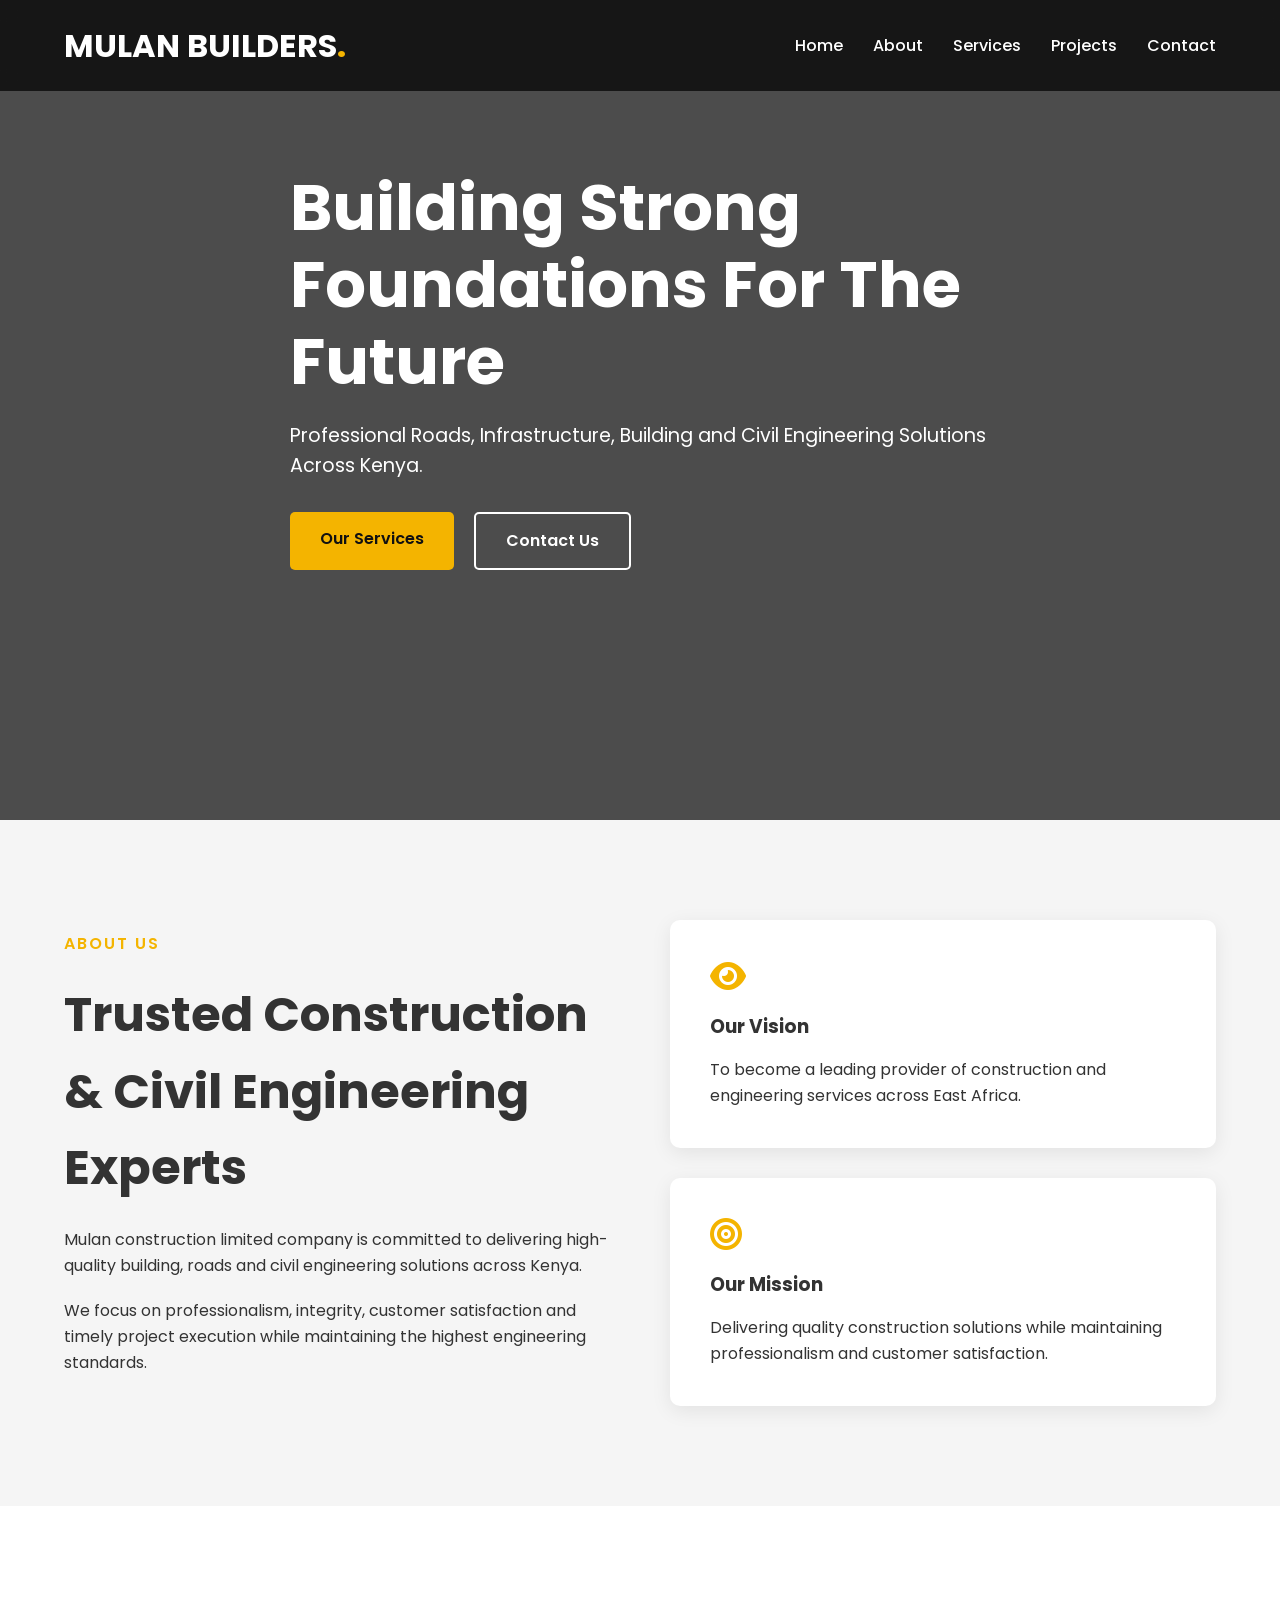
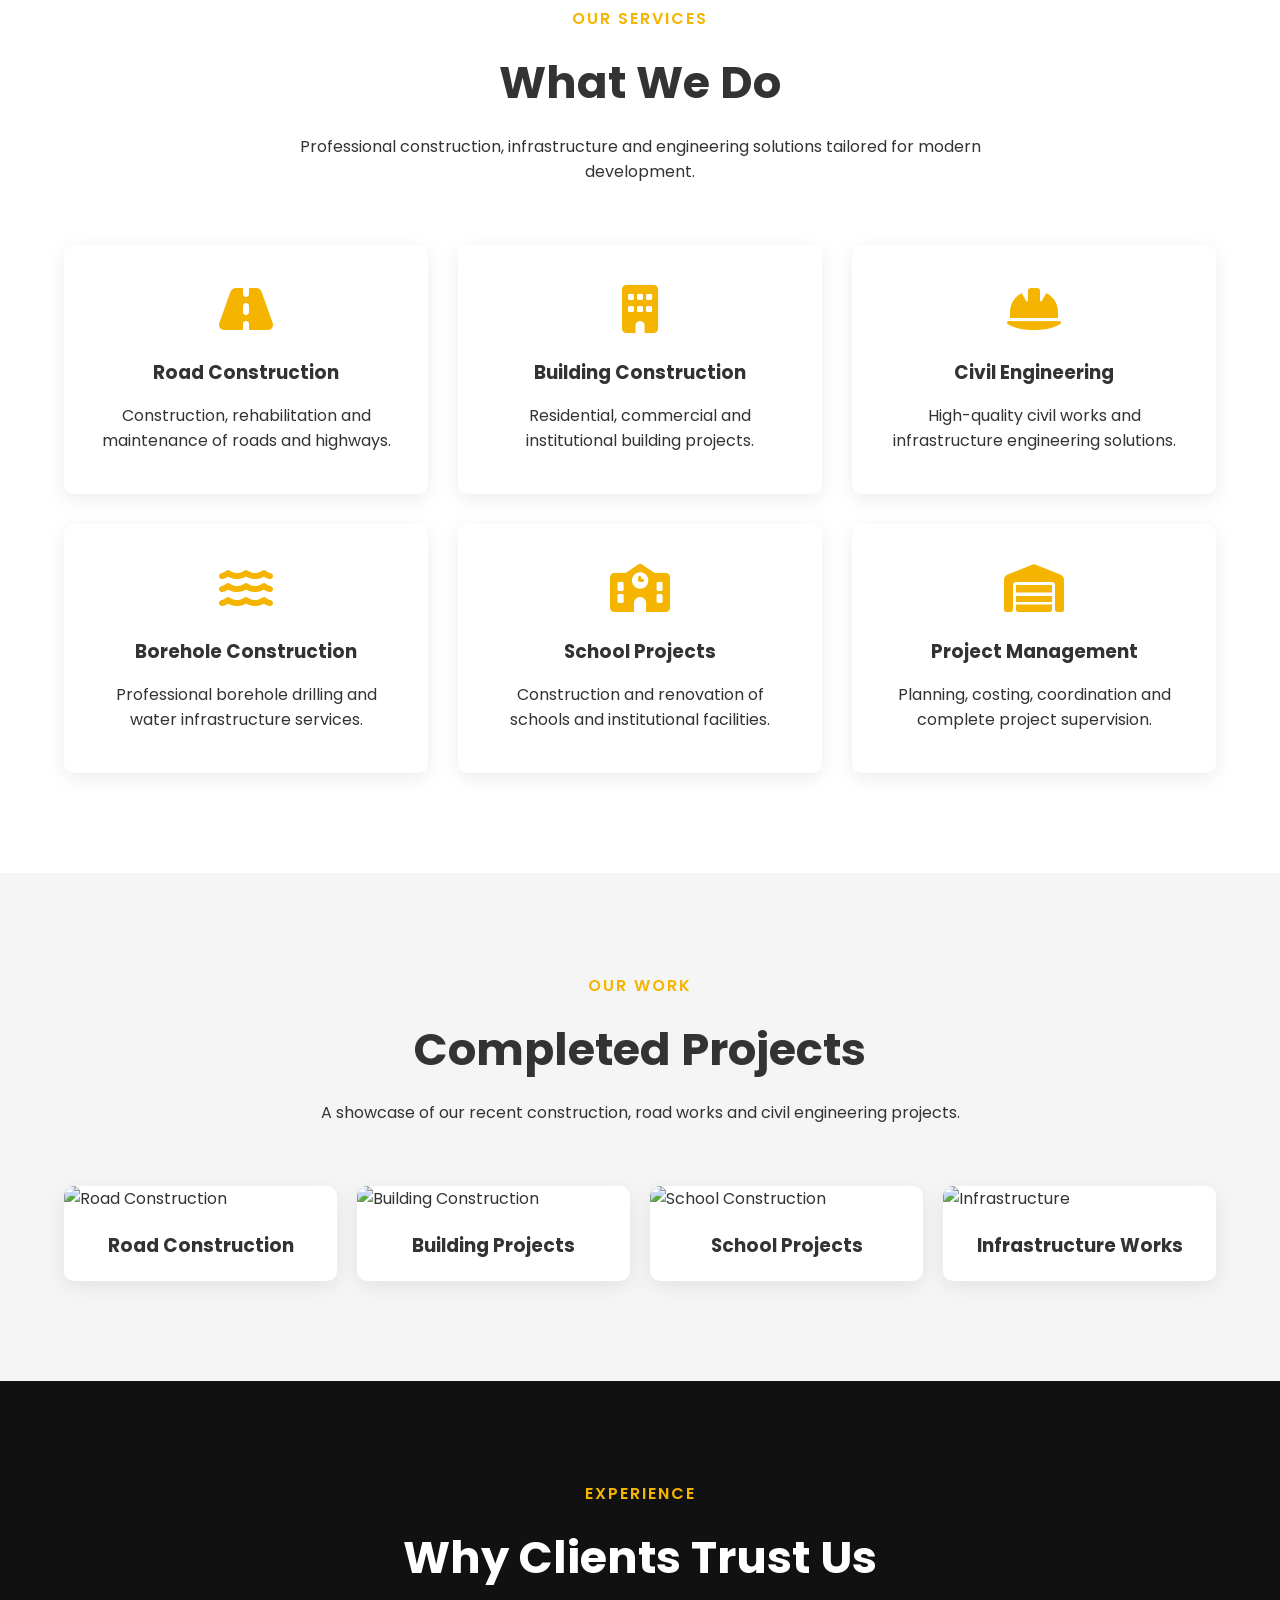
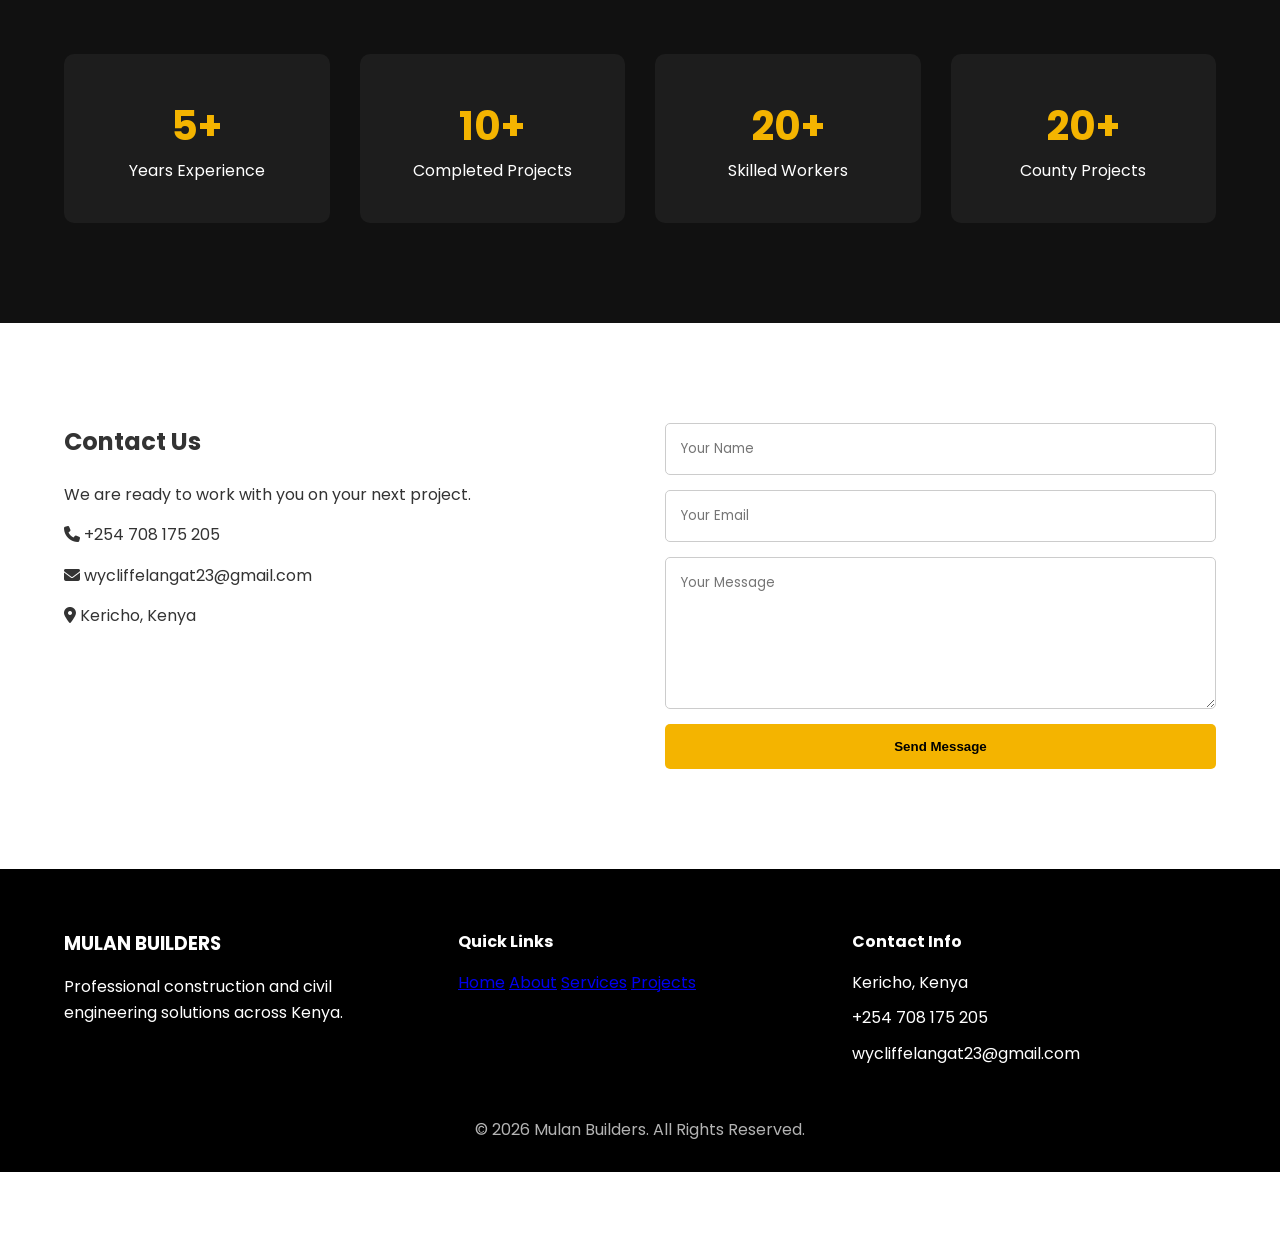
==== index.html @ 1a6d0845 "image update" ====
<!DOCTYPE html>
<html lang="en">
<head>

    <!-- META -->
    <meta charset="UTF-8">
    <meta name="viewport" content="width=device-width, initial-scale=1.0">

    <!-- TITLE -->
    <title>Mulan construction limited company</title>

    <!-- CSS -->
    <link rel="stylesheet" href="./css/style.css">

    <!-- GOOGLE FONTS -->
    <link rel="preconnect" href="https://fonts.googleapis.com">
    <link rel="preconnect" href="https://fonts.gstatic.com" crossorigin>

    <link href="https://fonts.googleapis.com/css2?family=Poppins:wght@300;400;500;600;700;800&display=swap" rel="stylesheet">

    <!-- FONT AWESOME -->
    <link rel="stylesheet"
    href="https://cdnjs.cloudflare.com/ajax/libs/font-awesome/6.5.2/css/all.min.css">

</head>

<body>

    <!-- ========================= -->
    <!-- HEADER -->
    <!-- ========================= -->

    <header class="header">

        <div class="container nav-container">

            <!-- LOGO -->

            <div class="logo">
                <h2>MULAN BUILDERS<span>.</span></h2>
            </div>

            <!-- NAVIGATION -->

            <nav class="navbar">

                <ul class="nav-links">

                    <li><a href="#home">Home</a></li>
                    <li><a href="#about">About</a></li>
                    <li><a href="#services">Services</a></li>
                    <li><a href="#projects">Projects</a></li>
                    <li><a href="#contact">Contact</a></li>

                </ul>

            </nav>

        </div>

    </header>

    <!-- ========================= -->
    <!-- HERO -->
    <!-- ========================= -->

    <section class="hero" id="home">

        <div class="container hero-content">

            <h1>
                Building Strong Foundations For The Future
            </h1>

            <p>
                Professional Roads, Infrastructure, Building and Civil Engineering Solutions Across Kenya.
            </p>

            <div class="hero-buttons">

                <a href="#services" class="btn btn-primary">
                    Our Services
                </a>

                <a href="#contact" class="btn btn-secondary">
                    Contact Us
                </a>

            </div>

        </div>

    </section>

    <!-- ========================= -->
    <!-- ABOUT -->
    <!-- ========================= -->

    <section class="about" id="about">

        <div class="container about-container">

            <!-- TEXT -->

            <div class="about-text">

                <span class="section-subtitle">
                    ABOUT US
                </span>

                <h2>
                    Trusted Construction & Civil Engineering Experts
                </h2>

                <p>
                    Mulan construction limited company is committed to delivering high-quality building, roads and civil engineering solutions across Kenya.
                </p>

                <p>
                    We focus on professionalism, integrity, customer satisfaction and timely project execution while maintaining the highest engineering standards.
                </p>

            </div>

            <!-- CARDS -->

            <div class="about-cards">

                <!-- VISION -->

                <div class="about-card">

                    <i class="fa-solid fa-eye"></i>

                    <h3>Our Vision</h3>

                    <p>
                        To become a leading provider of construction and engineering services across East Africa.
                    </p>

                </div>

                <!-- MISSION -->

                <div class="about-card">

                    <i class="fa-solid fa-bullseye"></i>

                    <h3>Our Mission</h3>

                    <p>
                        Delivering quality construction solutions while maintaining professionalism and customer satisfaction.
                    </p>

                </div>

            </div>

        </div>

    </section>

    <!-- ========================= -->
    <!-- SERVICES -->
    <!-- ========================= -->

    <section class="services" id="services">

        <div class="container">

            <!-- TITLE -->

            <div class="section-header">

                <span class="section-subtitle">
                    OUR SERVICES
                </span>

                <h2>
                    What We Do
                </h2>

                <p>
                    Professional construction, infrastructure and engineering solutions tailored for modern development.
                </p>

            </div>

            <!-- GRID -->

            <div class="services-grid">

                <!-- CARD 1 -->

                <div class="service-card">

                    <i class="fa-solid fa-road"></i>

                    <h3>Road Construction</h3>

                    <p>
                        Construction, rehabilitation and maintenance of roads and highways.
                    </p>

                </div>

                <!-- CARD 2 -->

                <div class="service-card">

                    <i class="fa-solid fa-building"></i>

                    <h3>Building Construction</h3>

                    <p>
                        Residential, commercial and institutional building projects.
                    </p>

                </div>

                <!-- CARD 3 -->

                <div class="service-card">

                    <i class="fa-solid fa-helmet-safety"></i>

                    <h3>Civil Engineering</h3>

                    <p>
                        High-quality civil works and infrastructure engineering solutions.
                    </p>

                </div>

                <!-- CARD 4 -->

                <div class="service-card">

                    <i class="fa-solid fa-water"></i>

                    <h3>Borehole Construction</h3>

                    <p>
                        Professional borehole drilling and water infrastructure services.
                    </p>

                </div>

                <!-- CARD 5 -->

                <div class="service-card">

                    <i class="fa-solid fa-school"></i>

                    <h3>School Projects</h3>

                    <p>
                        Construction and renovation of schools and institutional facilities.
                    </p>

                </div>

                <!-- CARD 6 -->

                <div class="service-card">

                    <i class="fa-solid fa-warehouse"></i>

                    <h3>Project Management</h3>

                    <p>
                        Planning, costing, coordination and complete project supervision.
                    </p>

                </div>

            </div>

        </div>

    </section>

    <!-- ========================= -->
    <!-- PROJECTS -->
    <!-- ========================= -->

    <section class="projects" id="projects">

        <div class="container">

            <div class="section-header">

                <span class="section-subtitle">
                    OUR WORK
                </span>

                <h2>
                    Completed Projects
                </h2>

                <p>
                    A showcase of our recent construction, road works and civil engineering projects.
                </p>

            </div>

            <!-- GRID -->

            <div class="projects-grid">

                <!-- PROJECT 1 -->

                <div class="project-card">

                    <img src="https://images.unsplash.com/photo-1541888946425-d81bb19240f5?q=80&w=1200&auto=format&fit=crop" alt="Road Construction">

                    <h3>Road Construction</h3>

                </div>

                <!-- PROJECT 2 -->

                <div class="project-card">

                    <img src="https://images.unsplash.com/photo-1504307651254-35680f356dfd?q=80&w=1200&auto=format&fit=crop" alt="Building Construction">

                    <h3>Building Projects</h3>

                </div>

                <!-- PROJECT 3 -->

                <div class="project-card">

                    <img src="https://images.unsplash.com/photo-1517048676732-d65bc937f952?q=80&w=1200&auto=format&fit=crop" alt="School Construction">

                    <h3>School Projects</h3>

                </div>

                <!-- PROJECT 4 -->

                <div class="project-card">

                    <img src="https://images.unsplash.com/photo-1489515217757-5fd1be406fef?q=80&w=1200&auto=format&fit=crop" alt="Infrastructure">

                    <h3>Infrastructure Works</h3>

                </div>

            </div>

        </div>

    </section>

    <!-- ========================= -->
    <!-- EXPERIENCE -->
    <!-- ========================= -->

    <section class="experience">

        <div class="container">

            <div class="section-header">

                <span class="section-subtitle">
                    EXPERIENCE
                </span>

                <h2>
                    Why Clients Trust Us
                </h2>

            </div>

            <!-- GRID -->

            <div class="experience-grid">

                <div class="exp-card">

                    <h3>5+</h3>

                    <p>Years Experience</p>

                </div>

                <div class="exp-card">

                    <h3>10+</h3>

                    <p>Completed Projects</p>

                </div>

                <div class="exp-card">

                    <h3>20+</h3>

                    <p>Skilled Workers</p>

                </div>

                <div class="exp-card">

                    <h3>20+</h3>

                    <p>County Projects</p>

                </div>

            </div>

        </div>

    </section>

    <!-- ========================= -->
    <!-- CONTACT -->
    <!-- ========================= -->

    <section class="contact" id="contact">

        <div class="container contact-container">

            <!-- INFO -->

            <div class="contact-info">

                <h2>Contact Us</h2>

                <p>
                    We are ready to work with you on your next project.
                </p>

                <p>
                    <i class="fa-solid fa-phone"></i>
                    +254 708 175 205
                </p>

                <p>
                    <i class="fa-solid fa-envelope"></i>
                    wycliffelangat23@gmail.com
                </p>

                <p>
                    <i class="fa-solid fa-location-dot"></i>
                    Kericho, Kenya
                </p>

            </div>

            <!-- FORM -->

            <form class="contact-form">

                <input type="text" placeholder="Your Name">

                <input type="email" placeholder="Your Email">

                <textarea rows="6" placeholder="Your Message"></textarea>

                <button type="submit">
                    Send Message
                </button>

            </form>

        </div>

    </section>

    <!-- ========================= -->
    <!-- FOOTER -->
    <!-- ========================= -->

    <footer class="footer">

        <div class="container footer-container">

            <!-- COMPANY -->

            <div>

                <h3>MULAN BUILDERS</h3>

                <p>
                    Professional construction and civil engineering solutions across Kenya.
                </p>

            </div>

            <!-- LINKS -->

            <div>

                <h4>Quick Links</h4>

                <a href="#home">Home</a>
                <a href="#about">About</a>
                <a href="#services">Services</a>
                <a href="#projects">Projects</a>

            </div>

            <!-- CONTACT -->

            <div>

                <h4>Contact Info</h4>

                <p>Kericho, Kenya</p>

                <p>+254 708 175 205</p>

                <p>wycliffelangat23@gmail.com</p>

            </div>

        </div>

        <!-- COPYRIGHT -->

        <div class="copyright">

            <p>
                © 2026 Mulan Builders. All Rights Reserved.
            </p>

        </div>

    </footer>

    <!-- JAVASCRIPT -->
    <script src="./js/script.js"></script>

</body>
</html>
---- css/style.css ----
/* ========================= */
/* GLOBAL STYLES */
/* ========================= */

html{
    scroll-behavior: smooth;
}

*{
    margin: 0;
    padding: 0;
    box-sizing: border-box;
}

/* ========================= */
/* ROOT VARIABLES */
/* ========================= */

:root{

    --primary-color: #f4b400;
    --dark-color: #111111;
    --white-color: #ffffff;
    --gray-color: #f5f5f5;
    --text-color: #333333;

}

/* ========================= */
/* BODY */
/* ========================= */

body{

    font-family: "Poppins", sans-serif;
    color: var(--text-color);
    line-height: 1.6;
    overflow-x: hidden;

}

/* ========================= */
/* CONTAINER */
/* ========================= */

.container{

    width: 90%;
    max-width: 1200px;
    margin: auto;

}

/* ========================= */
/* SECTION SPACING */
/* ========================= */

section{

    padding: 100px 0;

}

/* ========================= */
/* HEADER */
/* ========================= */

.header{

    position: fixed;
    width: 100%;
    top: 0;
    left: 0;

    background-color: rgba(0,0,0,0.7);

    backdrop-filter: blur(10px);

    z-index: 1000;

}

/* ========================= */
/* NAVBAR */
/* ========================= */

.nav-container{

    display: flex;
    justify-content: space-between;
    align-items: center;

    padding: 20px 0;

}

/* LOGO */

.logo h2{

    color: var(--white-color);
    font-size: 2rem;
    font-weight: 700;

}

.logo span{

    color: var(--primary-color);

}

/* NAV LINKS */

.nav-links{

    display: flex;
    gap: 30px;

    list-style: none;

}

.nav-links a{

    color: var(--white-color);
    text-decoration: none;
    font-weight: 500;

    transition: 0.3s;

}

.nav-links a:hover{

    color: var(--primary-color);

}

/* ========================= */
/* HERO SECTION */
/* ========================= */

.hero{

    height: 100vh;

    background-image:
    linear-gradient(rgba(0,0,0,0.7),
    rgba(0,0,0,0.7)),
    url("https://images.unsplash.com/photo-1504307651254-35680f356dfd?q=80&w=1400&auto=format&fit=crop");

    background-position: center;
    background-size: cover;
    background-repeat: no-repeat;

    display: flex;
    align-items: center;

    margin-top: -80px;

}

/* HERO CONTENT */

.hero-content{

    color: var(--white-color);
    max-width: 700px;

}

.hero-content h1{

    font-size: 4rem;
    line-height: 1.2;

    margin-bottom: 20px;

}

.hero-content p{

    font-size: 1.2rem;
    margin-bottom: 30px;

}

/* HERO BUTTONS */

.hero-buttons{

    display: flex;
    gap: 20px;

}

/* ========================= */
/* BUTTONS */
/* ========================= */

.btn{

    padding: 14px 30px;
    border-radius: 5px;

    text-decoration: none;

    font-weight: 600;

    transition: 0.3s;

}

.btn-primary{

    background-color: var(--primary-color);
    color: var(--dark-color);

}

.btn-primary:hover{

    background-color: #d89d00;

}

.btn-secondary{

    border: 2px solid var(--white-color);
    color: var(--white-color);

}

.btn-secondary:hover{

    background-color: var(--white-color);
    color: var(--dark-color);

}

/* ========================= */
/* SECTION HEADERS */
/* ========================= */

.section-header{

    text-align: center;
    margin-bottom: 60px;

}

.section-subtitle{

    color: var(--primary-color);

    font-weight: 600;

    letter-spacing: 2px;

}

.section-header h2{

    font-size: 2.8rem;
    margin: 15px 0;

}

.section-header p{

    max-width: 700px;
    margin: auto;

}

/* ========================= */
/* ABOUT SECTION */
/* ========================= */

.about{

    background-color: var(--gray-color);

}

.about-container{

    display: grid;
    grid-template-columns: 1fr 1fr;

    gap: 60px;

    align-items: center;

}

/* ABOUT TEXT */

.about-text h2{

    font-size: 3rem;

    margin: 20px 0;

}

.about-text p{

    margin-bottom: 20px;

}

/* ABOUT CARDS */

.about-cards{

    display: grid;
    gap: 30px;

}

.about-card{

    background-color: var(--white-color);

    padding: 40px;

    border-radius: 10px;

    box-shadow: 0 5px 20px rgba(0,0,0,0.08);

    transition: 0.3s;

}

.about-card:hover{

    transform: translateY(-10px);

}

.about-card i{

    font-size: 2rem;

    color: var(--primary-color);

    margin-bottom: 20px;

}

.about-card h3{

    margin-bottom: 15px;

}

/* ========================= */
/* SERVICES */
/* ========================= */

.services-grid{

    display: grid;

    grid-template-columns: repeat(3, 1fr);

    gap: 30px;

}

.service-card{

    background-color: var(--white-color);

    padding: 40px 30px;

    border-radius: 10px;

    text-align: center;

    box-shadow: 0 5px 20px rgba(0,0,0,0.08);

    transition: 0.3s;

}

.service-card:hover{

    transform: translateY(-10px);

}

.service-card i{

    font-size: 3rem;

    color: var(--primary-color);

    margin-bottom: 25px;

}

.service-card h3{

    margin-bottom: 15px;

}

/* ========================= */
/* PROJECTS */
/* ========================= */

.projects{

    background: var(--gray-color);

}

.projects-grid{

    display: grid;

    grid-template-columns: repeat(4,1fr);

    gap: 20px;

}

.project-card{

    background: #fff;

    border-radius: 10px;

    overflow: hidden;

    box-shadow: 0 5px 20px rgba(0,0,0,0.08);

    transition: 0.3s;

}

.project-card:hover{

    transform: translateY(-10px);

}

.project-card img{

    width: 100%;
    height: 250px;

    object-fit: cover;

}

.project-card h3{

    padding: 20px;

    text-align: center;

}

/* ========================= */
/* EXPERIENCE */
/* ========================= */

.experience{

    background: #111;

    color: white;

}

.experience-grid{

    display: grid;

    grid-template-columns: repeat(4,1fr);

    gap: 30px;

    text-align: center;

}

.exp-card{

    background: rgba(255,255,255,0.05);

    padding: 40px 20px;

    border-radius: 10px;

}

.exp-card h3{

    font-size: 2.5rem;

    color: #f4b400;

}

/* ========================= */
/* CONTACT */
/* ========================= */

.contact-container{

    display: grid;

    grid-template-columns: 1fr 1fr;

    gap: 50px;

}

/* CONTACT INFO */

.contact-info h2{

    margin-bottom: 20px;

}

.contact-info p{

    margin: 15px 0;

}

/* FORM */

.contact-form{

    display: flex;

    flex-direction: column;

    gap: 15px;

}

.contact-form input,
.contact-form textarea{

    padding: 15px;

    border: 1px solid #ccc;

    border-radius: 5px;

    font-family: inherit;

}

.contact-form button{

    padding: 15px;

    background: #f4b400;

    border: none;

    cursor: pointer;

    font-weight: bold;

    border-radius: 5px;

    transition: 0.3s;

}

.contact-form button:hover{

    background: #d89d00;

}

/* ========================= */
/* FOOTER */
/* ========================= */

.footer{

    background: #000;

    color: white;

    padding: 60px 0 20px;

}

.footer-container{

    display: grid;

    grid-template-columns: repeat(3,1fr);

    gap: 30px;

}

.footer h3,
.footer h4{

    margin-bottom: 15px;

}

.footer p{

    margin-bottom: 10px;

}

.copyright{

    text-align: center;

    margin-top: 40px;

    opacity: 0.7;

}

/* ========================= */
/* RESPONSIVE DESIGN */
/* ========================= */

@media(max-width: 992px){

    .about-container,
    .contact-container{

        grid-template-columns: 1fr;

    }

    .services-grid,
    .projects-grid,
    .experience-grid{

        grid-template-columns: repeat(2,1fr);

    }

}

/* MOBILE */

@media(max-width: 768px){

    .hero-content h1{

        font-size: 2.8rem;

    }

    .nav-links{

        display: none;

    }

    .services-grid,
    .projects-grid,
    .experience-grid,
    .footer-container{

        grid-template-columns: 1fr;

    }

    .hero-buttons{

        flex-direction: column;

    }

    .section-header h2{

        font-size: 2rem;

    }

    .about-text h2{

        font-size: 2.2rem;

    }

}
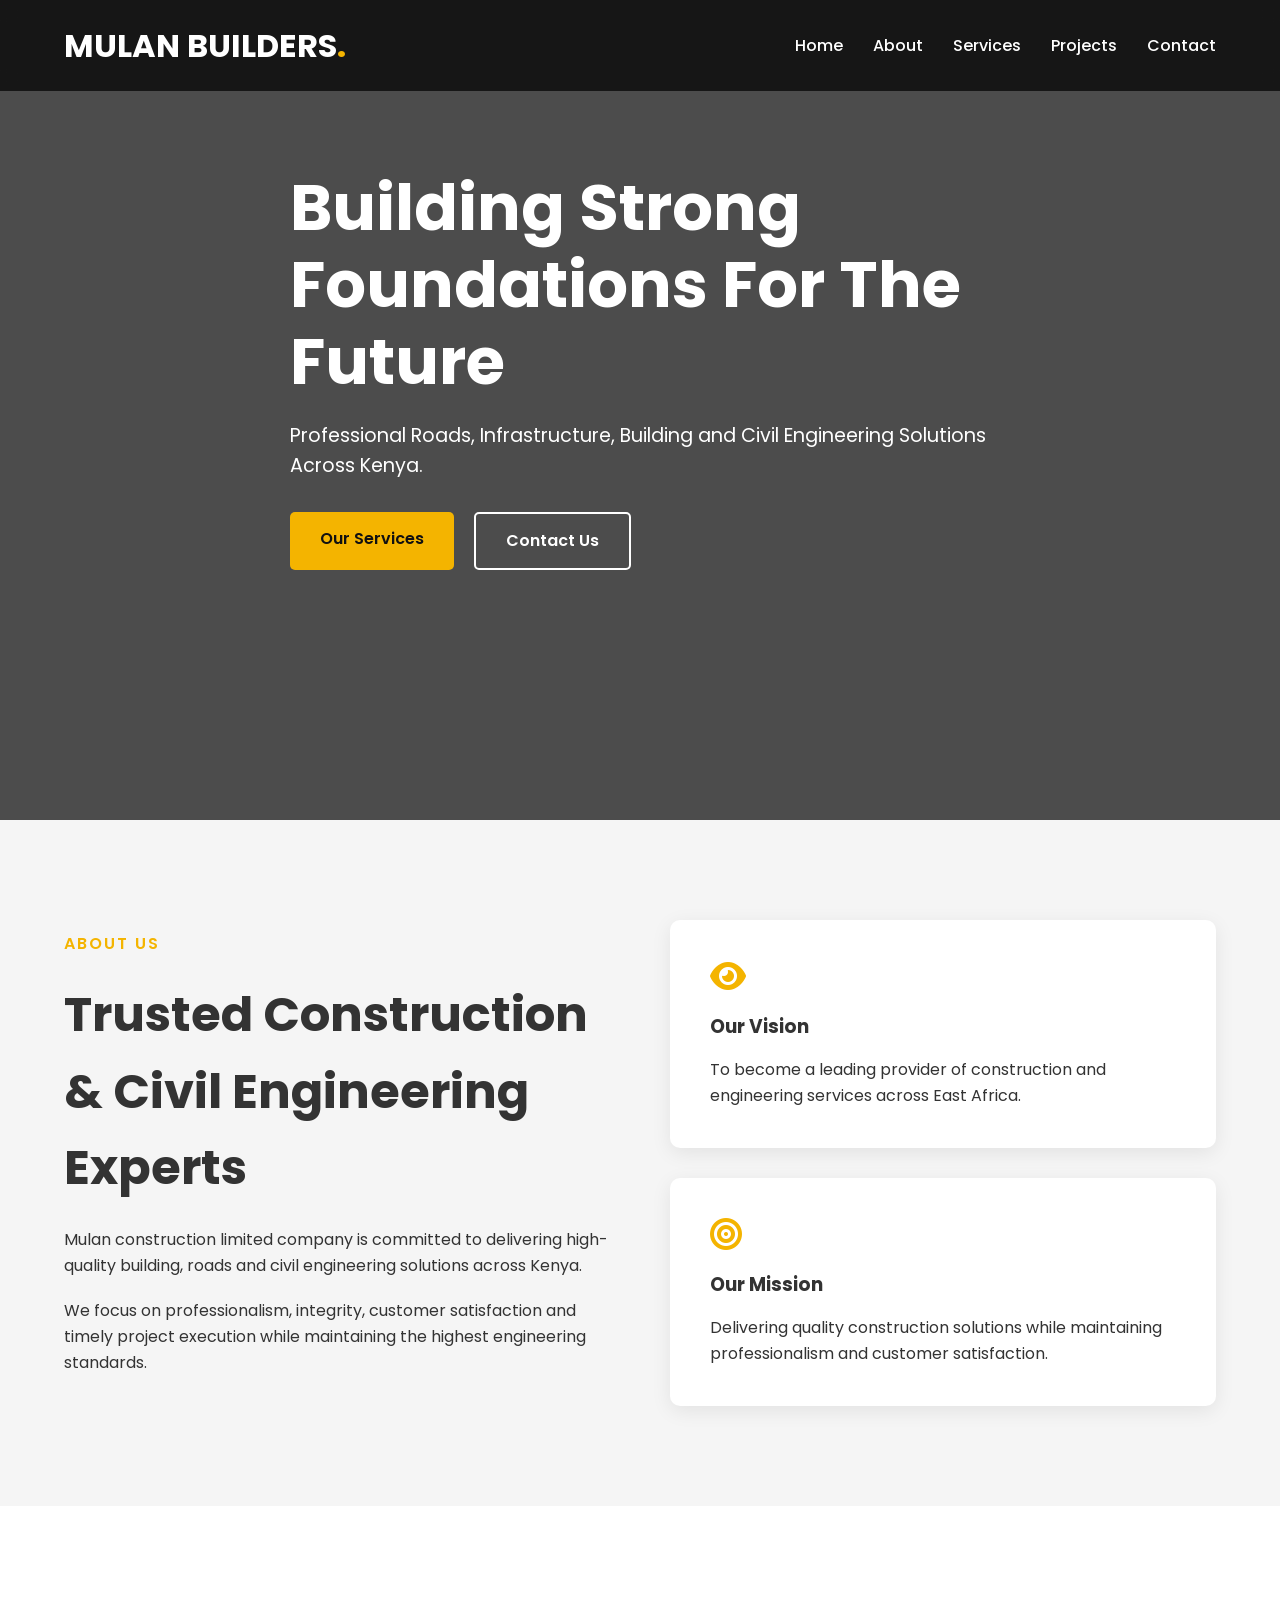
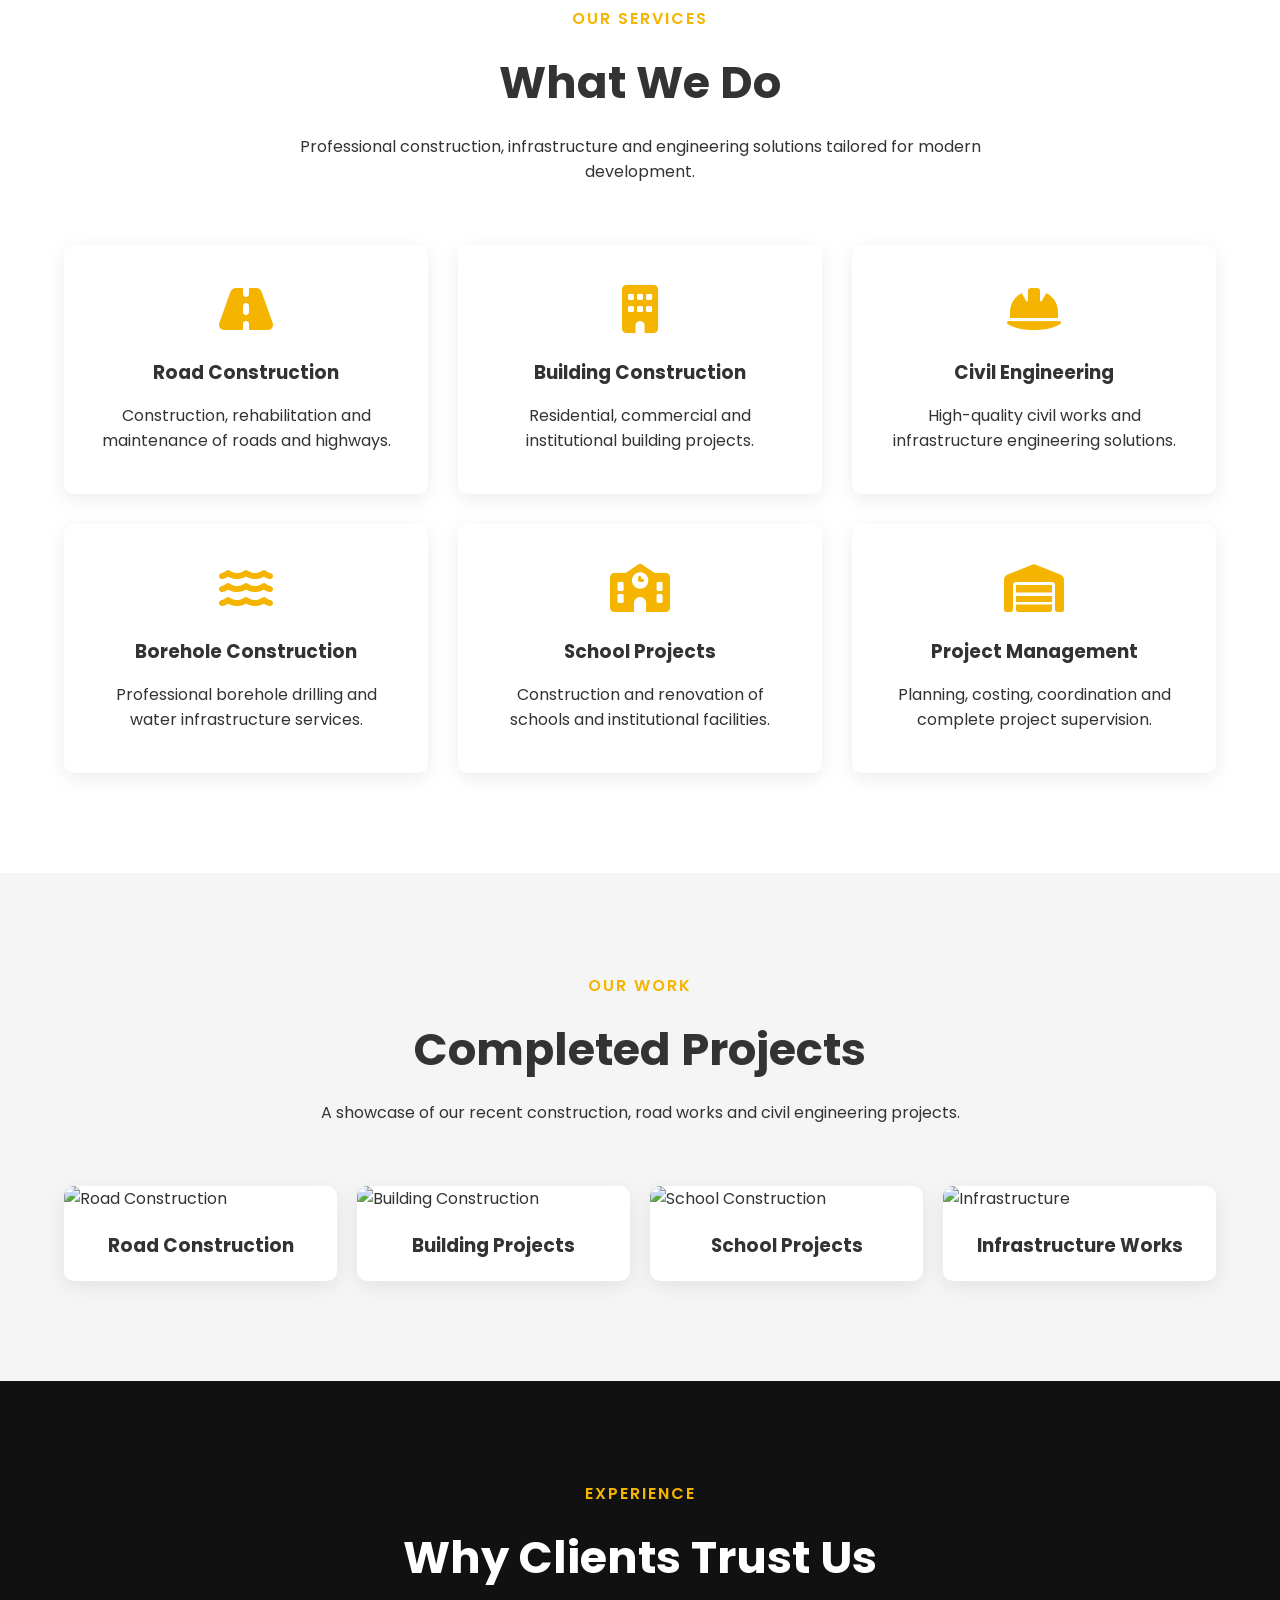
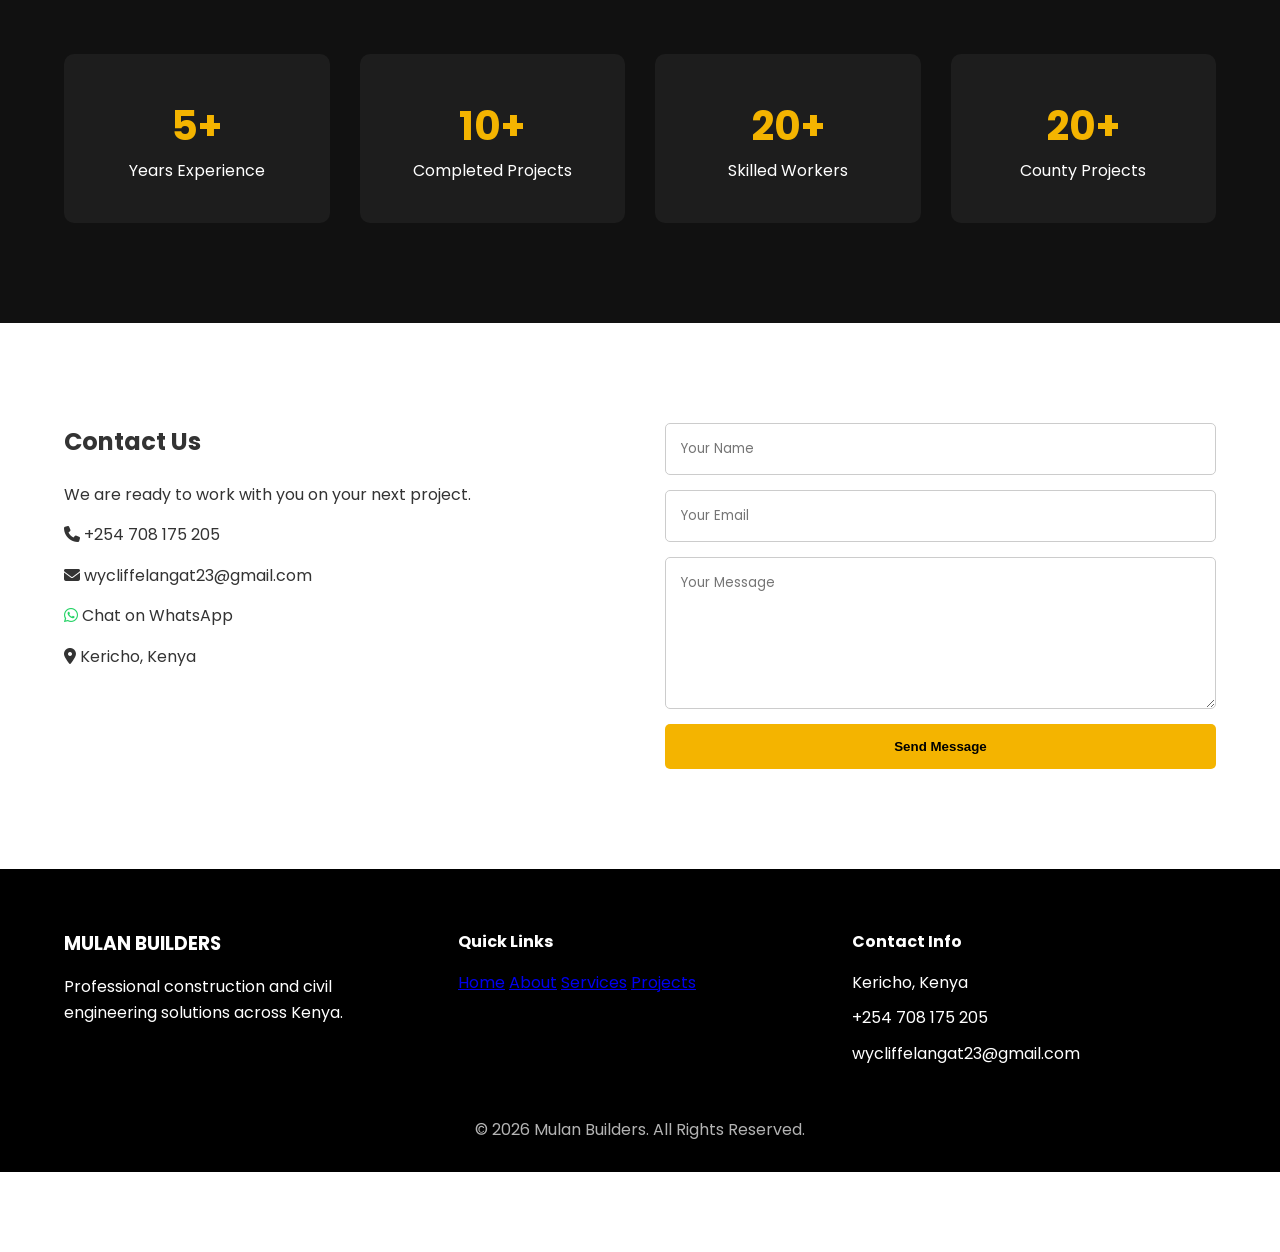
==== commit 93254c75: "contact update" ====
--- a/index.html
+++ b/index.html
@@ -420,56 +420,100 @@
     <!-- CONTACT -->
     <!-- ========================= -->
 
-    <section class="contact" id="contact">
-
-        <div class="container contact-container">
-
-            <!-- INFO -->
-
-            <div class="contact-info">
-
-                <h2>Contact Us</h2>
-
-                <p>
-                    We are ready to work with you on your next project.
-                </p>
-
-                <p>
-                    <i class="fa-solid fa-phone"></i>
+<section class="contact" id="contact">
+
+    <div class="container contact-container">
+
+        <!-- INFO -->
+
+        <div class="contact-info">
+
+            <h2>Contact Us</h2>
+
+            <p>
+                We are ready to work with you on your next project.
+            </p>
+
+            <!-- PHONE -->
+
+            <p>
+                <i class="fa-solid fa-phone"></i>
+
+                <a href="tel:+254708175205">
                     +254 708 175 205
-                </p>
-
-                <p>
-                    <i class="fa-solid fa-envelope"></i>
+                </a>
+            </p>
+
+            <!-- EMAIL -->
+
+            <p>
+                <i class="fa-solid fa-envelope"></i>
+
+                <a href="mailto:wycliffelangat23@gmail.com">
                     wycliffelangat23@gmail.com
-                </p>
-
-                <p>
-                    <i class="fa-solid fa-location-dot"></i>
-                    Kericho, Kenya
-                </p>
-
-            </div>
-
-            <!-- FORM -->
-
-            <form class="contact-form">
-
-                <input type="text" placeholder="Your Name">
-
-                <input type="email" placeholder="Your Email">
-
-                <textarea rows="6" placeholder="Your Message"></textarea>
-
-                <button type="submit">
-                    Send Message
-                </button>
-
-            </form>
-
-        </div>
-
-    </section>
+                </a>
+            </p>
+
+            <!-- WHATSAPP -->
+
+            <p>
+                <i class="fa-brands fa-whatsapp"></i>
+
+                <a 
+                    href="https://wa.me/254708175205"
+                    target="_blank"
+                >
+                    Chat on WhatsApp
+                </a>
+            </p>
+
+            <!-- LOCATION -->
+
+            <p>
+                <i class="fa-solid fa-location-dot"></i>
+                Kericho, Kenya
+            </p>
+
+        </div>
+
+        <!-- FORM -->
+
+        <form 
+            class="contact-form"
+            action="https://formspree.io/f/YOUR_FORM_ID"
+            method="POST"
+        >
+
+            <input 
+                type="text"
+                name="name"
+                placeholder="Your Name"
+                required
+            >
+
+            <input 
+                type="email"
+                name="email"
+                placeholder="Your Email"
+                required
+            >
+
+            <textarea 
+                name="message"
+                rows="6"
+                placeholder="Your Message"
+                required
+            ></textarea>
+
+            <button type="submit">
+                Send Message
+            </button>
+
+        </form>
+
+    </div>
+
+</section>
 
     <!-- ========================= -->
     <!-- FOOTER -->
--- a/css/style.css
+++ b/css/style.css
@@ -697,4 +697,27 @@
 
     }
 
+}
+/* CONTACT LINKS */
+
+.contact-info a{
+
+    text-decoration: none;
+    color: var(--text-color);
+    transition: 0.3s;
+
+}
+
+.contact-info a:hover{
+
+    color: var(--primary-color);
+
+}
+
+/* WHATSAPP ICON */
+
+.fa-whatsapp{
+
+    color: #25D366;
+
 }
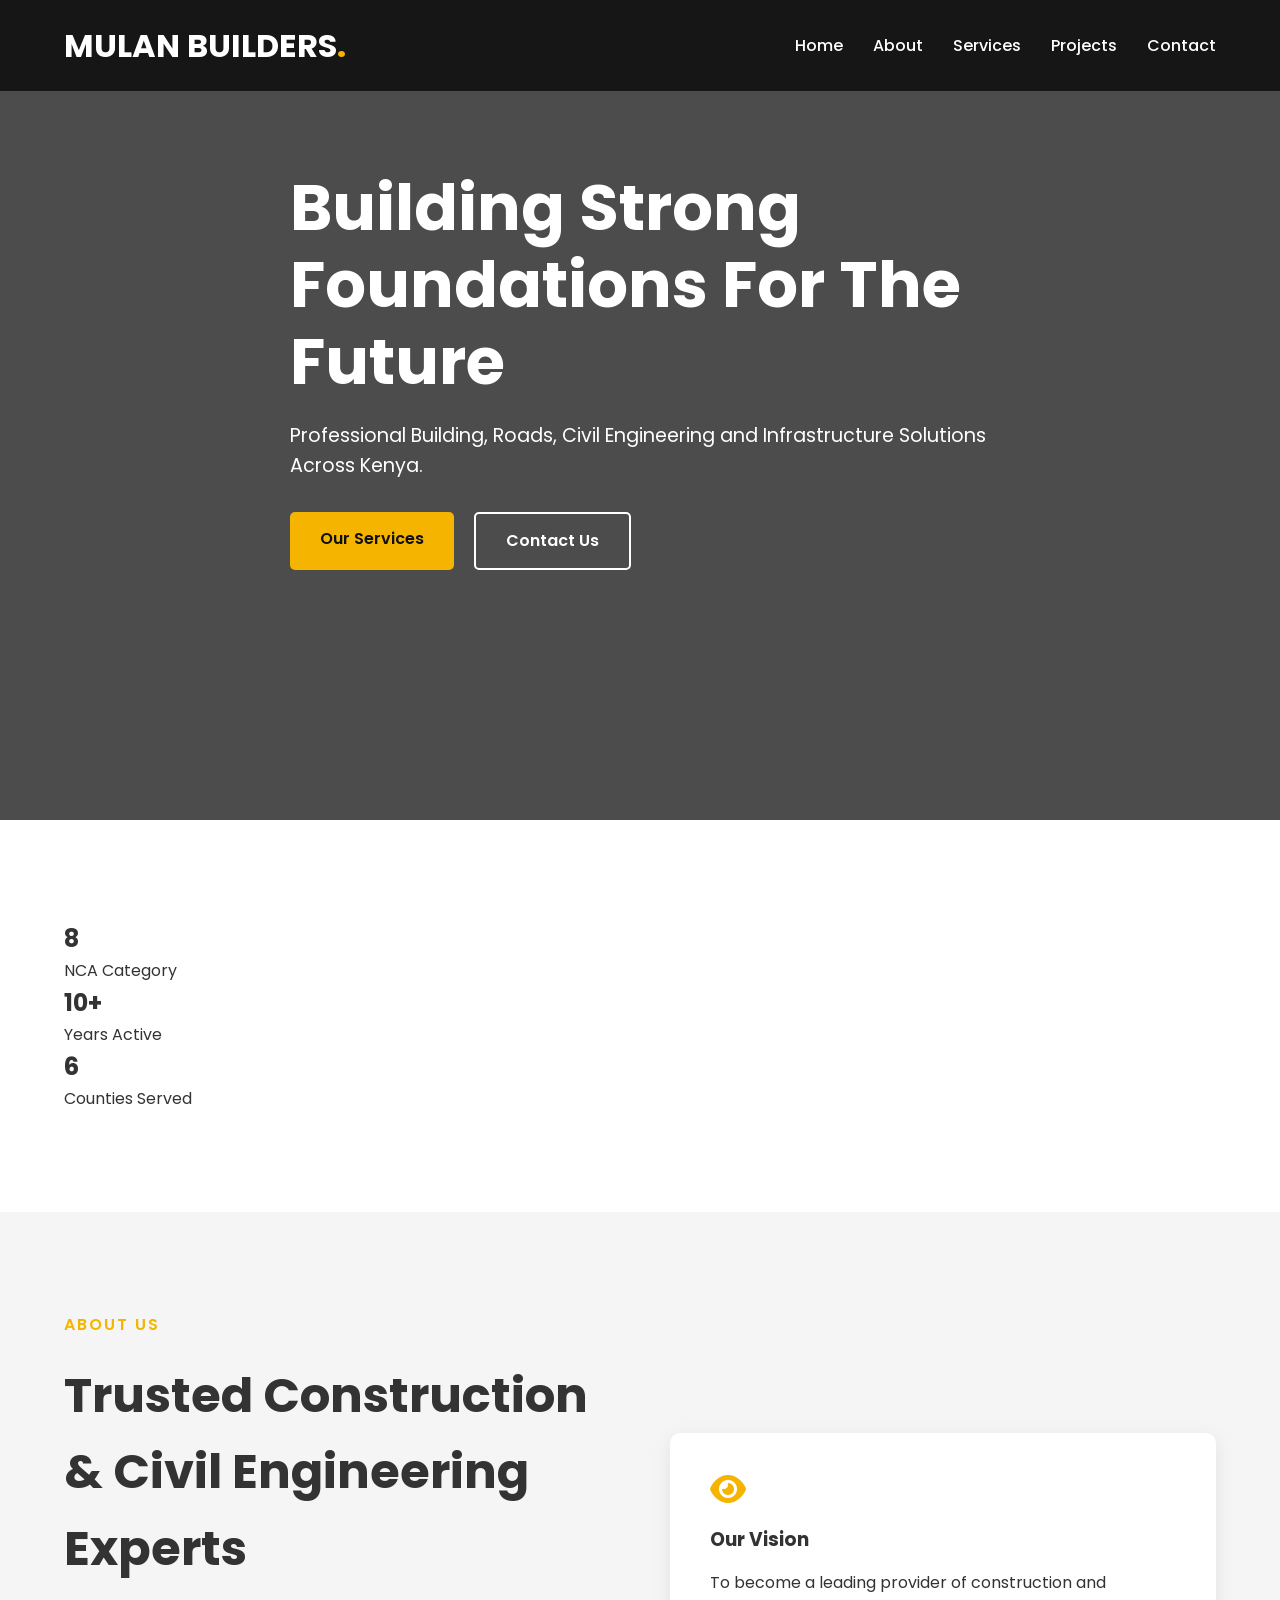
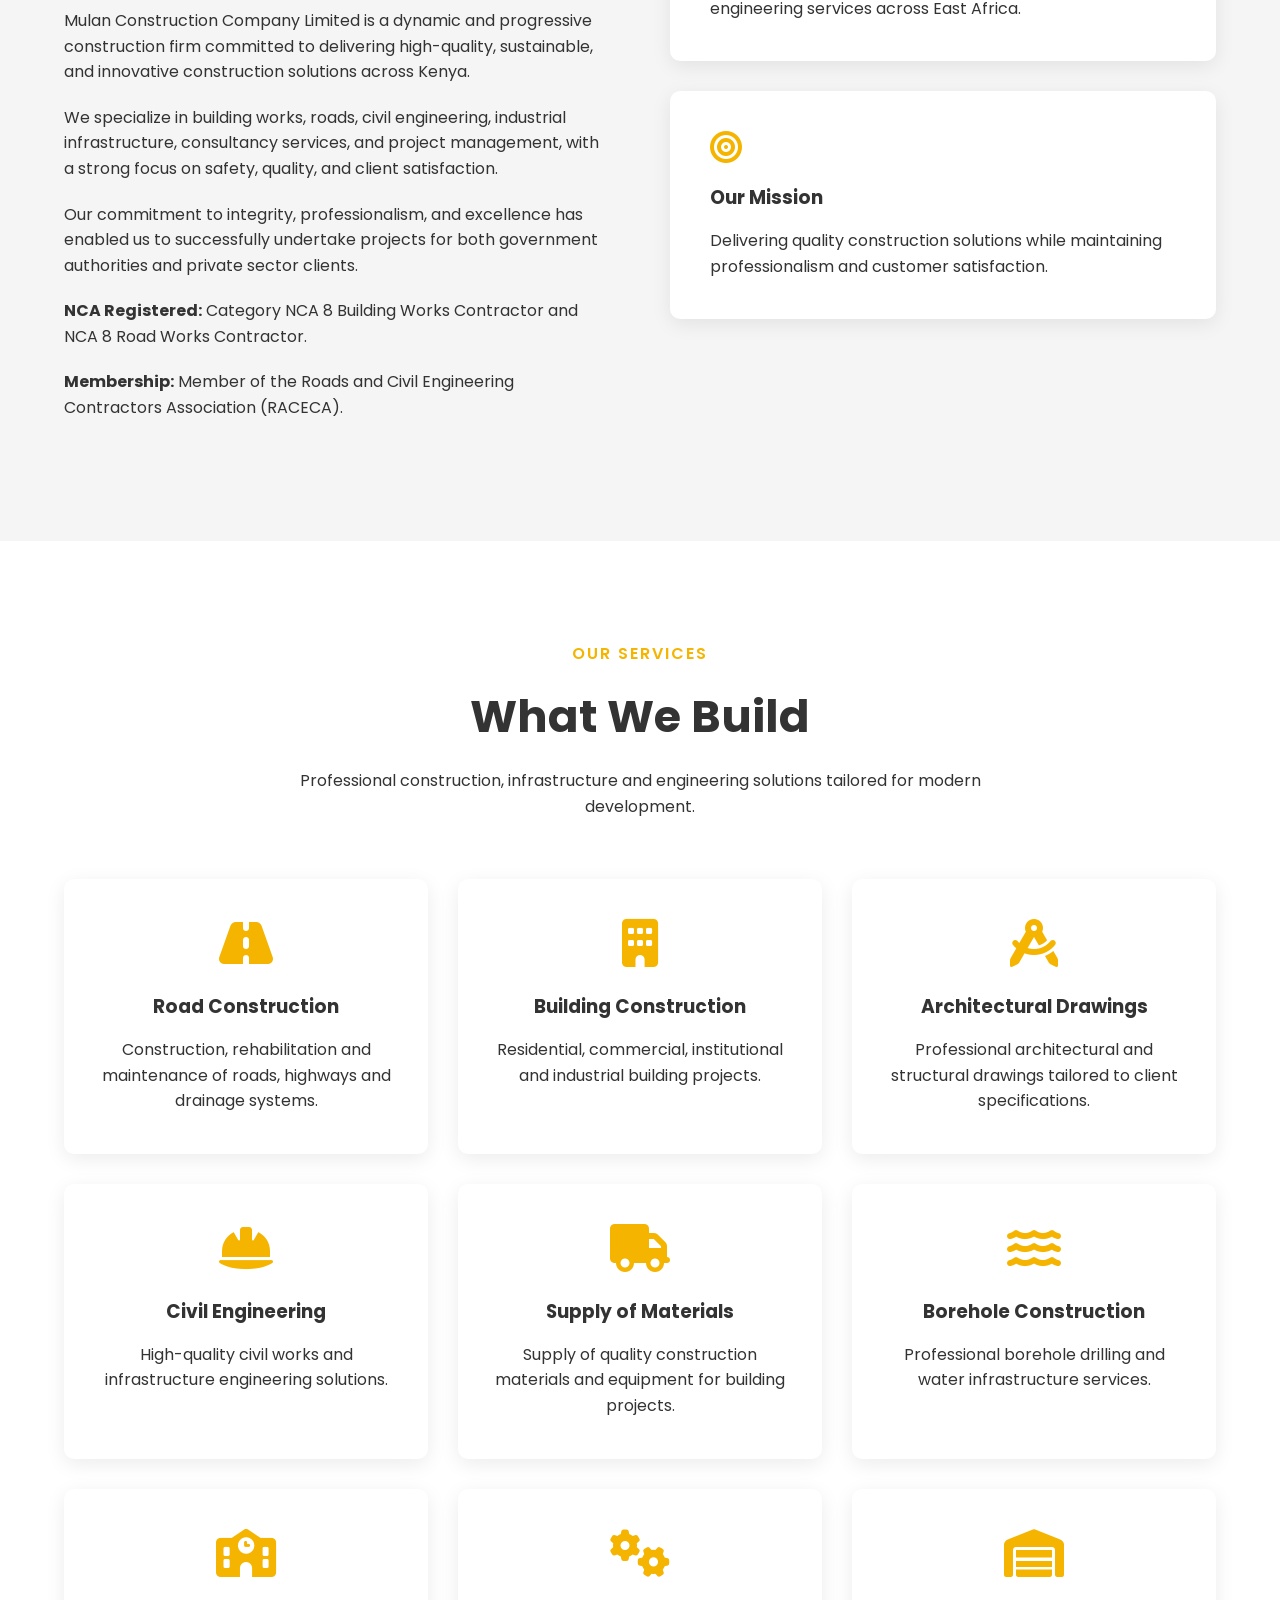
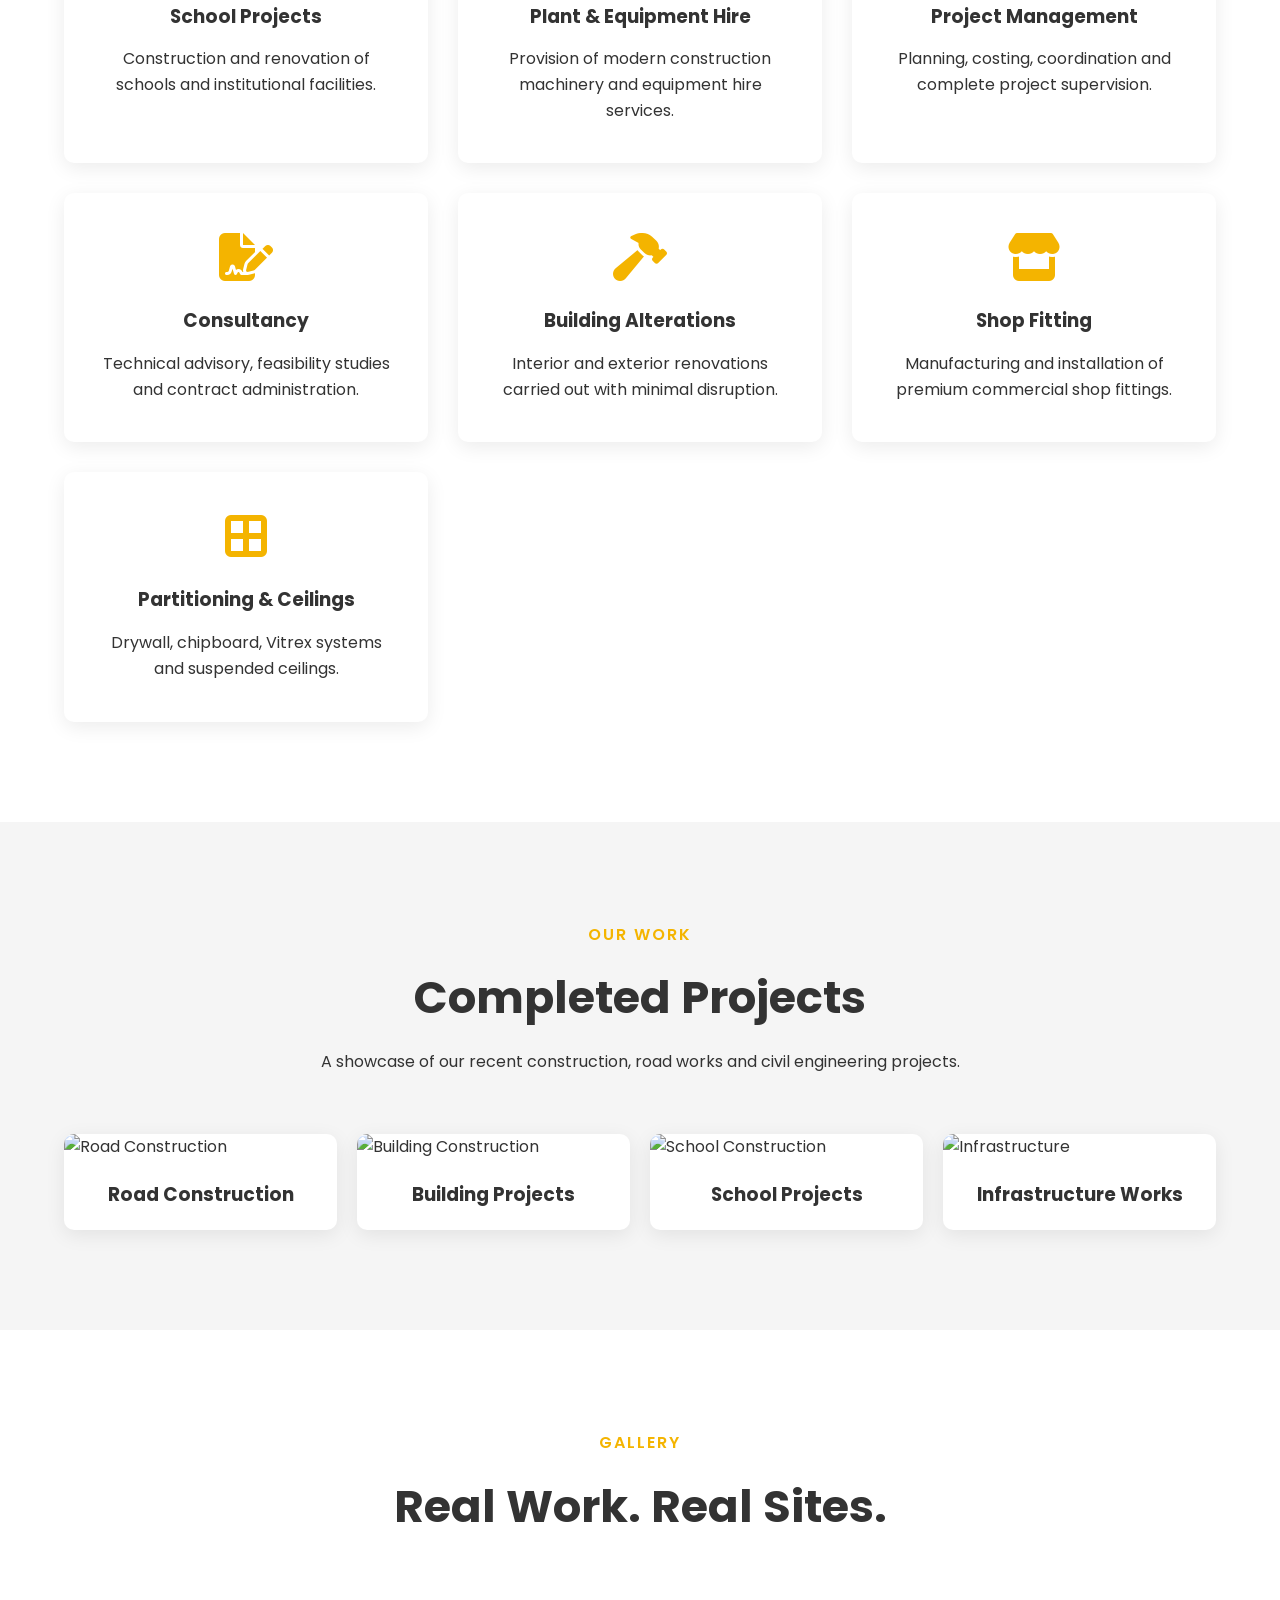
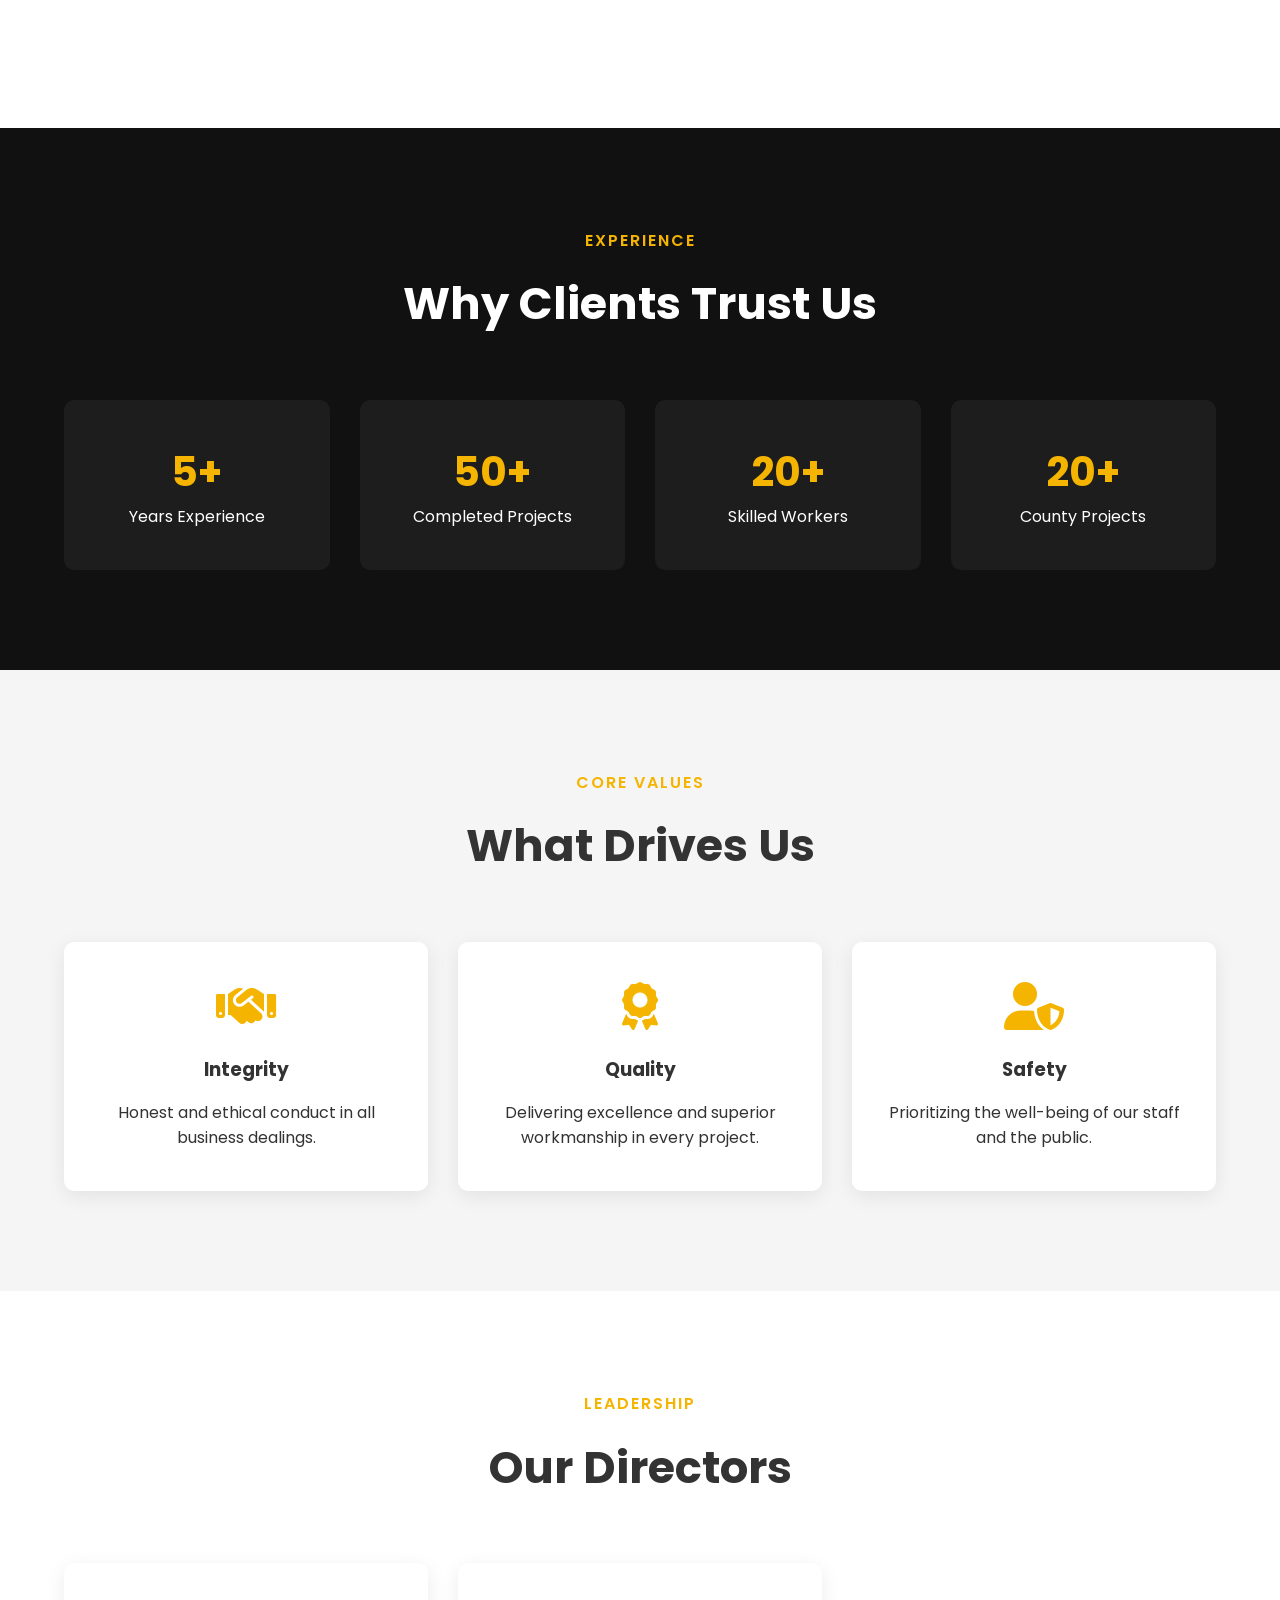
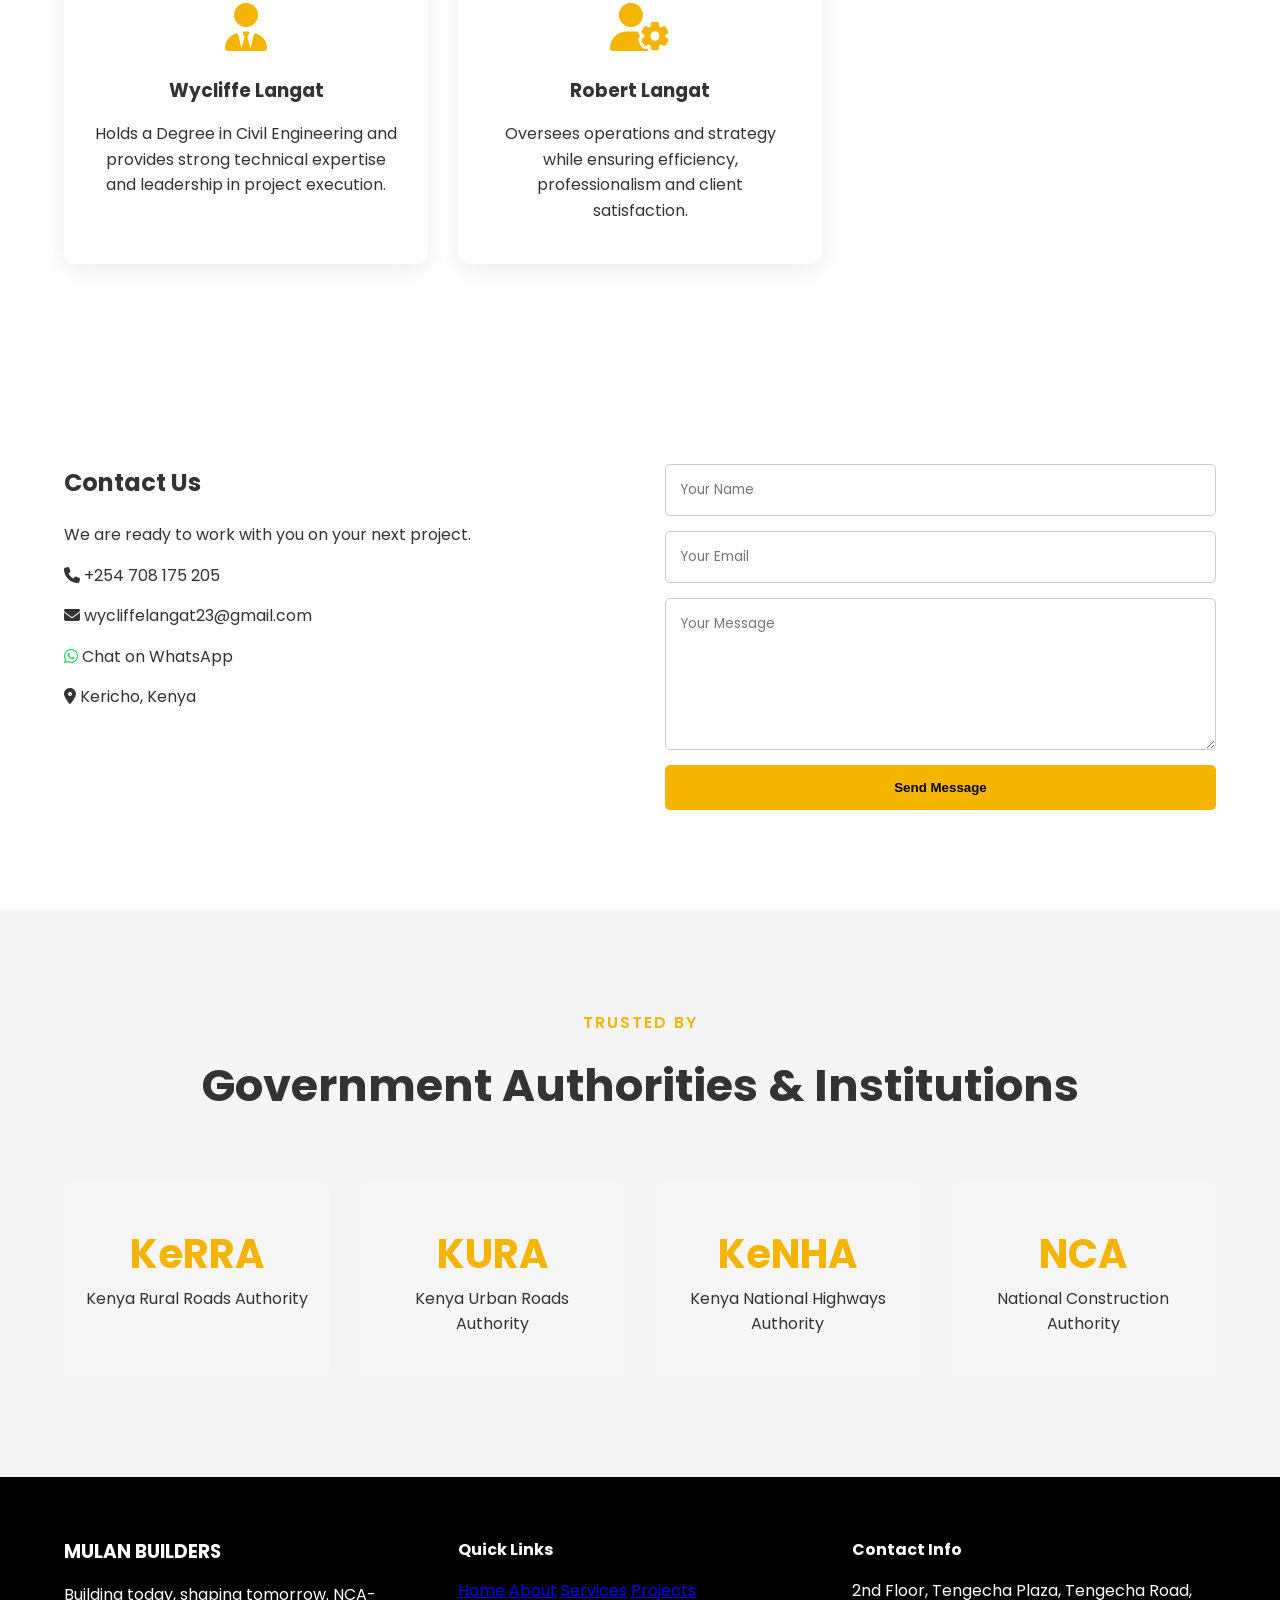
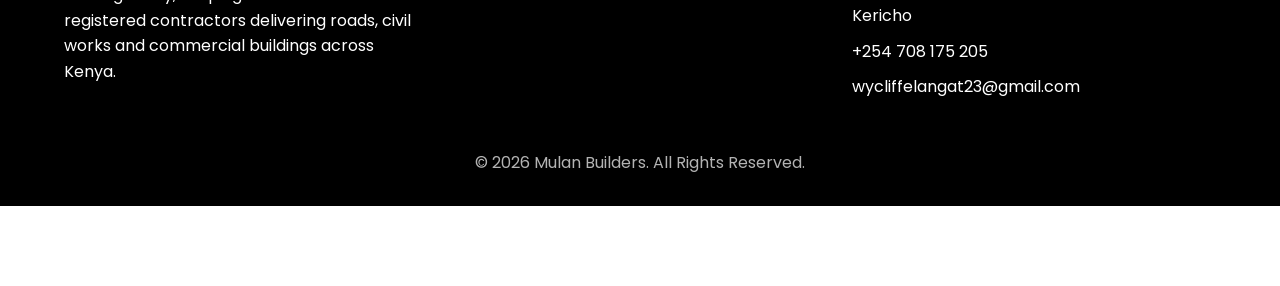
==== commit f6a5206f: "Update website content and ignore images" ====
--- a/index.html
+++ b/index.html
@@ -73,7 +73,7 @@
             </h1>
 
             <p>
-                Professional Roads, Infrastructure, Building and Civil Engineering Solutions Across Kenya.
+                Professional Building, Roads, Civil Engineering and Infrastructure Solutions Across Kenya.
             </p>
 
             <div class="hero-buttons">
@@ -91,74 +91,104 @@
         </div>
 
     </section>
+    <section class="stats">
+
+    <div class="container stats-grid">
+
+        <div class="stat-card">
+            <h2>8</h2>
+            <p>NCA Category</p>
+        </div>
+
+        <div class="stat-card">
+            <h2>10+</h2>
+            <p>Years Active</p>
+        </div>
+
+        <div class="stat-card">
+            <h2>6</h2>
+            <p>Counties Served</p>
+        </div>
+
+    </div>
+
+</section>
 
     <!-- ========================= -->
     <!-- ABOUT -->
     <!-- ========================= -->
 
-    <section class="about" id="about">
-
-        <div class="container about-container">
-
-            <!-- TEXT -->
-
-            <div class="about-text">
-
-                <span class="section-subtitle">
-                    ABOUT US
-                </span>
-
-                <h2>
-                    Trusted Construction & Civil Engineering Experts
-                </h2>
+<section class="about" id="about">
+
+    <div class="container about-container">
+
+        <!-- TEXT -->
+        <div class="about-text">
+
+            <span class="section-subtitle">
+                ABOUT US
+            </span>
+
+            <h2>
+                Trusted Construction & Civil Engineering Experts
+            </h2>
+
+            <p>
+                Mulan Construction Company Limited is a dynamic and progressive construction firm committed to delivering high-quality, sustainable, and innovative construction solutions across Kenya.
+            </p>
+
+            <p>
+                We specialize in building works, roads, civil engineering, industrial infrastructure, consultancy services, and project management, with a strong focus on safety, quality, and client satisfaction.
+            </p>
+
+            <p>
+                Our commitment to integrity, professionalism, and excellence has enabled us to successfully undertake projects for both government authorities and private sector clients.
+            </p>
+
+            <p>
+                <strong>NCA Registered:</strong> Category NCA 8 Building Works Contractor and NCA 8 Road Works Contractor.
+            </p>
+
+            <p>
+                <strong>Membership:</strong> Member of the Roads and Civil Engineering Contractors Association (RACECA).
+            </p>
+
+        </div>
+
+        <!-- CARDS -->
+        <div class="about-cards">
+
+            <!-- VISION -->
+            <div class="about-card">
+
+                <i class="fa-solid fa-eye"></i>
+
+                <h3>Our Vision</h3>
 
                 <p>
-                    Mulan construction limited company is committed to delivering high-quality building, roads and civil engineering solutions across Kenya.
+                    To become a leading provider of construction and engineering services across East Africa.
                 </p>
 
+            </div>
+
+            <!-- MISSION -->
+            <div class="about-card">
+
+                <i class="fa-solid fa-bullseye"></i>
+
+                <h3>Our Mission</h3>
+
                 <p>
-                    We focus on professionalism, integrity, customer satisfaction and timely project execution while maintaining the highest engineering standards.
+                    Delivering quality construction solutions while maintaining professionalism and customer satisfaction.
                 </p>
 
             </div>
 
-            <!-- CARDS -->
-
-            <div class="about-cards">
-
-                <!-- VISION -->
-
-                <div class="about-card">
-
-                    <i class="fa-solid fa-eye"></i>
-
-                    <h3>Our Vision</h3>
-
-                    <p>
-                        To become a leading provider of construction and engineering services across East Africa.
-                    </p>
-
-                </div>
-
-                <!-- MISSION -->
-
-                <div class="about-card">
-
-                    <i class="fa-solid fa-bullseye"></i>
-
-                    <h3>Our Mission</h3>
-
-                    <p>
-                        Delivering quality construction solutions while maintaining professionalism and customer satisfaction.
-                    </p>
-
-                </div>
-
-            </div>
-
-        </div>
-
-    </section>
+        </div>
+
+    </div>
+
+</section>
 
     <!-- ========================= -->
     <!-- SERVICES -->
@@ -177,7 +207,7 @@
                 </span>
 
                 <h2>
-                    What We Do
+                    What We Build
                 </h2>
 
                 <p>
@@ -188,95 +218,190 @@
 
             <!-- GRID -->
 
-            <div class="services-grid">
-
-                <!-- CARD 1 -->
-
-                <div class="service-card">
-
-                    <i class="fa-solid fa-road"></i>
-
-                    <h3>Road Construction</h3>
-
-                    <p>
-                        Construction, rehabilitation and maintenance of roads and highways.
-                    </p>
-
-                </div>
-
-                <!-- CARD 2 -->
-
-                <div class="service-card">
-
-                    <i class="fa-solid fa-building"></i>
-
-                    <h3>Building Construction</h3>
-
-                    <p>
-                        Residential, commercial and institutional building projects.
-                    </p>
-
-                </div>
-
-                <!-- CARD 3 -->
-
-                <div class="service-card">
-
-                    <i class="fa-solid fa-helmet-safety"></i>
-
-                    <h3>Civil Engineering</h3>
-
-                    <p>
-                        High-quality civil works and infrastructure engineering solutions.
-                    </p>
-
-                </div>
-
-                <!-- CARD 4 -->
-
-                <div class="service-card">
-
-                    <i class="fa-solid fa-water"></i>
-
-                    <h3>Borehole Construction</h3>
-
-                    <p>
-                        Professional borehole drilling and water infrastructure services.
-                    </p>
-
-                </div>
-
-                <!-- CARD 5 -->
-
-                <div class="service-card">
-
-                    <i class="fa-solid fa-school"></i>
-
-                    <h3>School Projects</h3>
-
-                    <p>
-                        Construction and renovation of schools and institutional facilities.
-                    </p>
-
-                </div>
-
-                <!-- CARD 6 -->
-
-                <div class="service-card">
-
-                    <i class="fa-solid fa-warehouse"></i>
-
-                    <h3>Project Management</h3>
-
-                    <p>
-                        Planning, costing, coordination and complete project supervision.
-                    </p>
-
-                </div>
-
-            </div>
-
-        </div>
+
+<div class="services-grid">
+
+    <!-- SERVICE 1 -->
+
+    <div class="service-card">
+
+        <i class="fa-solid fa-road"></i>
+
+        <h3>Road Construction</h3>
+
+        <p>
+            Construction, rehabilitation and maintenance of roads, highways and drainage systems.
+        </p>
+
+    </div>
+
+    <!-- SERVICE 2 -->
+
+    <div class="service-card">
+
+        <i class="fa-solid fa-building"></i>
+
+        <h3>Building Construction</h3>
+
+        <p>
+            Residential, commercial, institutional and industrial building projects.
+        </p>
+
+    </div>
+
+    <!-- SERVICE 3 -->
+
+    <div class="service-card">
+
+        <i class="fa-solid fa-compass-drafting"></i>
+
+        <h3>Architectural Drawings</h3>
+
+        <p>
+            Professional architectural and structural drawings tailored to client specifications.
+        </p>
+
+    </div>
+
+    <!-- SERVICE 4 -->
+
+    <div class="service-card">
+
+        <i class="fa-solid fa-helmet-safety"></i>
+
+        <h3>Civil Engineering</h3>
+
+        <p>
+            High-quality civil works and infrastructure engineering solutions.
+        </p>
+
+    </div>
+
+    <!-- SERVICE 5 -->
+
+    <div class="service-card">
+
+        <i class="fa-solid fa-truck"></i>
+
+        <h3>Supply of Materials</h3>
+
+        <p>
+            Supply of quality construction materials and equipment for building projects.
+        </p>
+
+    </div>
+
+    <!-- SERVICE 6 -->
+
+    <div class="service-card">
+
+        <i class="fa-solid fa-water"></i>
+
+        <h3>Borehole Construction</h3>
+
+        <p>
+            Professional borehole drilling and water infrastructure services.
+        </p>
+
+    </div>
+
+    <!-- SERVICE 7 -->
+
+    <div class="service-card">
+
+        <i class="fa-solid fa-school"></i>
+
+        <h3>School Projects</h3>
+
+        <p>
+            Construction and renovation of schools and institutional facilities.
+        </p>
+
+    </div>
+
+    <!-- SERVICE 8 -->
+
+    <div class="service-card">
+
+        <i class="fa-solid fa-gears"></i>
+
+        <h3>Plant & Equipment Hire</h3>
+
+        <p>
+            Provision of modern construction machinery and equipment hire services.
+        </p>
+
+    </div>
+
+    <!-- SERVICE 9 -->
+
+    <div class="service-card">
+
+        <i class="fa-solid fa-warehouse"></i>
+
+        <h3>Project Management</h3>
+
+        <p>
+            Planning, costing, coordination and complete project supervision.
+        </p>
+
+    </div>
+    <!-- SERVICE 10 -->
+
+    <div class="service-card">
+
+        <i class="fa-solid fa-file-signature"></i>
+
+        <h3>Consultancy</h3>
+
+        <p>
+            Technical advisory, feasibility studies and contract administration.
+        </p>
+
+    </div>
+    <!-- SERVICE 11 -->
+
+    <div class="service-card">
+
+        <i class="fa-solid fa-hammer"></i>
+
+        <h3>Building Alterations</h3>
+
+        <p>
+            Interior and exterior renovations carried out with minimal disruption.
+        </p>
+
+    </div>
+    <!-- SERVICE 12 -->
+
+    <div class="service-card">
+
+        <i class="fa-solid fa-store"></i>
+
+        <h3>Shop Fitting</h3>
+
+        <p>
+            Manufacturing and installation of premium commercial shop fittings.
+        </p>
+
+    </div>
+    <!-- SERVICE 13 -->
+
+    <div class="service-card">
+
+        <i class="fa-solid fa-border-all"></i>
+
+        <h3>Partitioning & Ceilings</h3>
+
+        <p>
+            Drywall, chipboard, Vitrex systems and suspended ceilings.
+        </p>
+
+    </div>
+
+</div>
+
+
 
     </section>
 
@@ -354,6 +479,38 @@
 
     </section>
 
+
+    <section class="gallery">
+
+    <div class="container">
+
+        <div class="section-header">
+
+            <span class="section-subtitle">
+                GALLERY
+            </span>
+
+            <h2>
+                Real Work. Real Sites.
+            </h2>
+
+        </div>
+
+        <div class="gallery-grid">
+
+            <img src="images/site1.jpg" alt="">
+            <img src="images/site2.jpg" alt="">
+            <img src="images/site3.jpg" alt="">
+            <img src="images/site4.jpg" alt="">
+            <img src="images/site5.jpg" alt="">
+            <img src="images/site6.jpg" alt="">
+
+        </div>
+
+    </div>
+
+</section>
+
     <!-- ========================= -->
     <!-- EXPERIENCE -->
     <!-- ========================= -->
@@ -388,7 +545,7 @@
 
                 <div class="exp-card">
 
-                    <h3>10+</h3>
+                    <h3>50+</h3>
 
                     <p>Completed Projects</p>
 
@@ -415,6 +572,128 @@
         </div>
 
     </section>
+
+
+    
+<!-- ========================= -->
+<!-- CORE VALUES -->
+<!-- ========================= -->
+
+<section class="about">
+
+    <div class="container">
+
+        <div class="section-header">
+
+            <span class="section-subtitle">
+                CORE VALUES
+            </span>
+
+            <h2>
+                What Drives Us
+            </h2>
+
+        </div>
+
+        <div class="services-grid">
+
+            <div class="service-card">
+
+                <i class="fa-solid fa-handshake"></i>
+
+                <h3>Integrity</h3>
+
+                <p>
+                    Honest and ethical conduct in all business dealings.
+                </p>
+
+            </div>
+
+            <div class="service-card">
+
+                <i class="fa-solid fa-award"></i>
+
+                <h3>Quality</h3>
+
+                <p>
+                    Delivering excellence and superior workmanship in every project.
+                </p>
+
+            </div>
+
+            <div class="service-card">
+
+                <i class="fa-solid fa-user-shield"></i>
+
+                <h3>Safety</h3>
+
+                <p>
+                    Prioritizing the well-being of our staff and the public.
+                </p>
+
+            </div>
+
+        </div>
+
+    </div>
+
+</section>
+
+
+<!-- ========================= -->
+<!-- DIRECTORS -->
+<!-- ========================= -->
+
+<section class="services">
+
+    <div class="container">
+
+        <div class="section-header">
+
+            <span class="section-subtitle">
+                LEADERSHIP
+            </span>
+
+            <h2>
+                Our Directors
+            </h2>
+
+        </div>
+
+        <div class="services-grid">
+
+            <div class="service-card">
+
+                <i class="fa-solid fa-user-tie"></i>
+
+                <h3>Wycliffe Langat</h3>
+
+                <p>
+                    Holds a Degree in Civil Engineering and provides strong technical expertise and leadership in project execution.
+                </p>
+
+            </div>
+
+            <div class="service-card">
+
+                <i class="fa-solid fa-user-gear"></i>
+
+                <h3>Robert Langat</h3>
+
+                <p>
+                    Oversees operations and strategy while ensuring efficiency, professionalism and client satisfaction.
+                </p>
+
+            </div>
+
+        </div>
+
+    </div>
+
+</section>
+
+
+
 
     <!-- ========================= -->
     <!-- CONTACT -->
@@ -461,6 +740,7 @@
 
                 <a 
                     href="https://wa.me/254708175205"
+                    class="whatsapp-float"
                     target="_blank"
                 >
                     Chat on WhatsApp
@@ -515,6 +795,56 @@
 
 </section>
 
+<!-- ========================= -->
+<!-- PARTNERS -->
+<!-- ========================= -->
+
+<section class="projects">
+
+    <div class="container">
+
+        <div class="section-header">
+
+            <span class="section-subtitle">
+                TRUSTED BY
+            </span>
+
+            <h2>
+                Government Authorities & Institutions
+            </h2>
+
+        </div>
+
+        <div class="experience-grid">
+
+            <div class="exp-card">
+                <h3>KeRRA</h3>
+                <p>Kenya Rural Roads Authority</p>
+            </div>
+
+            <div class="exp-card">
+                <h3>KURA</h3>
+                <p>Kenya Urban Roads Authority</p>
+            </div>
+
+            <div class="exp-card">
+                <h3>KeNHA</h3>
+                <p>Kenya National Highways Authority</p>
+            </div>
+
+            <div class="exp-card">
+                <h3>NCA</h3>
+                <p>National Construction Authority</p>
+            </div>
+
+        </div>
+
+    </div>
+
+</section>
+
+
+
     <!-- ========================= -->
     <!-- FOOTER -->
     <!-- ========================= -->
@@ -530,7 +860,7 @@
                 <h3>MULAN BUILDERS</h3>
 
                 <p>
-                    Professional construction and civil engineering solutions across Kenya.
+                    Building today, shaping tomorrow. NCA-registered contractors delivering roads, civil works and commercial buildings across Kenya.
                 </p>
 
             </div>
@@ -554,7 +884,7 @@
 
                 <h4>Contact Info</h4>
 
-                <p>Kericho, Kenya</p>
+                <p>2nd Floor, Tengecha Plaza, Tengecha Road, Kericho</p>
 
                 <p>+254 708 175 205</p>
 
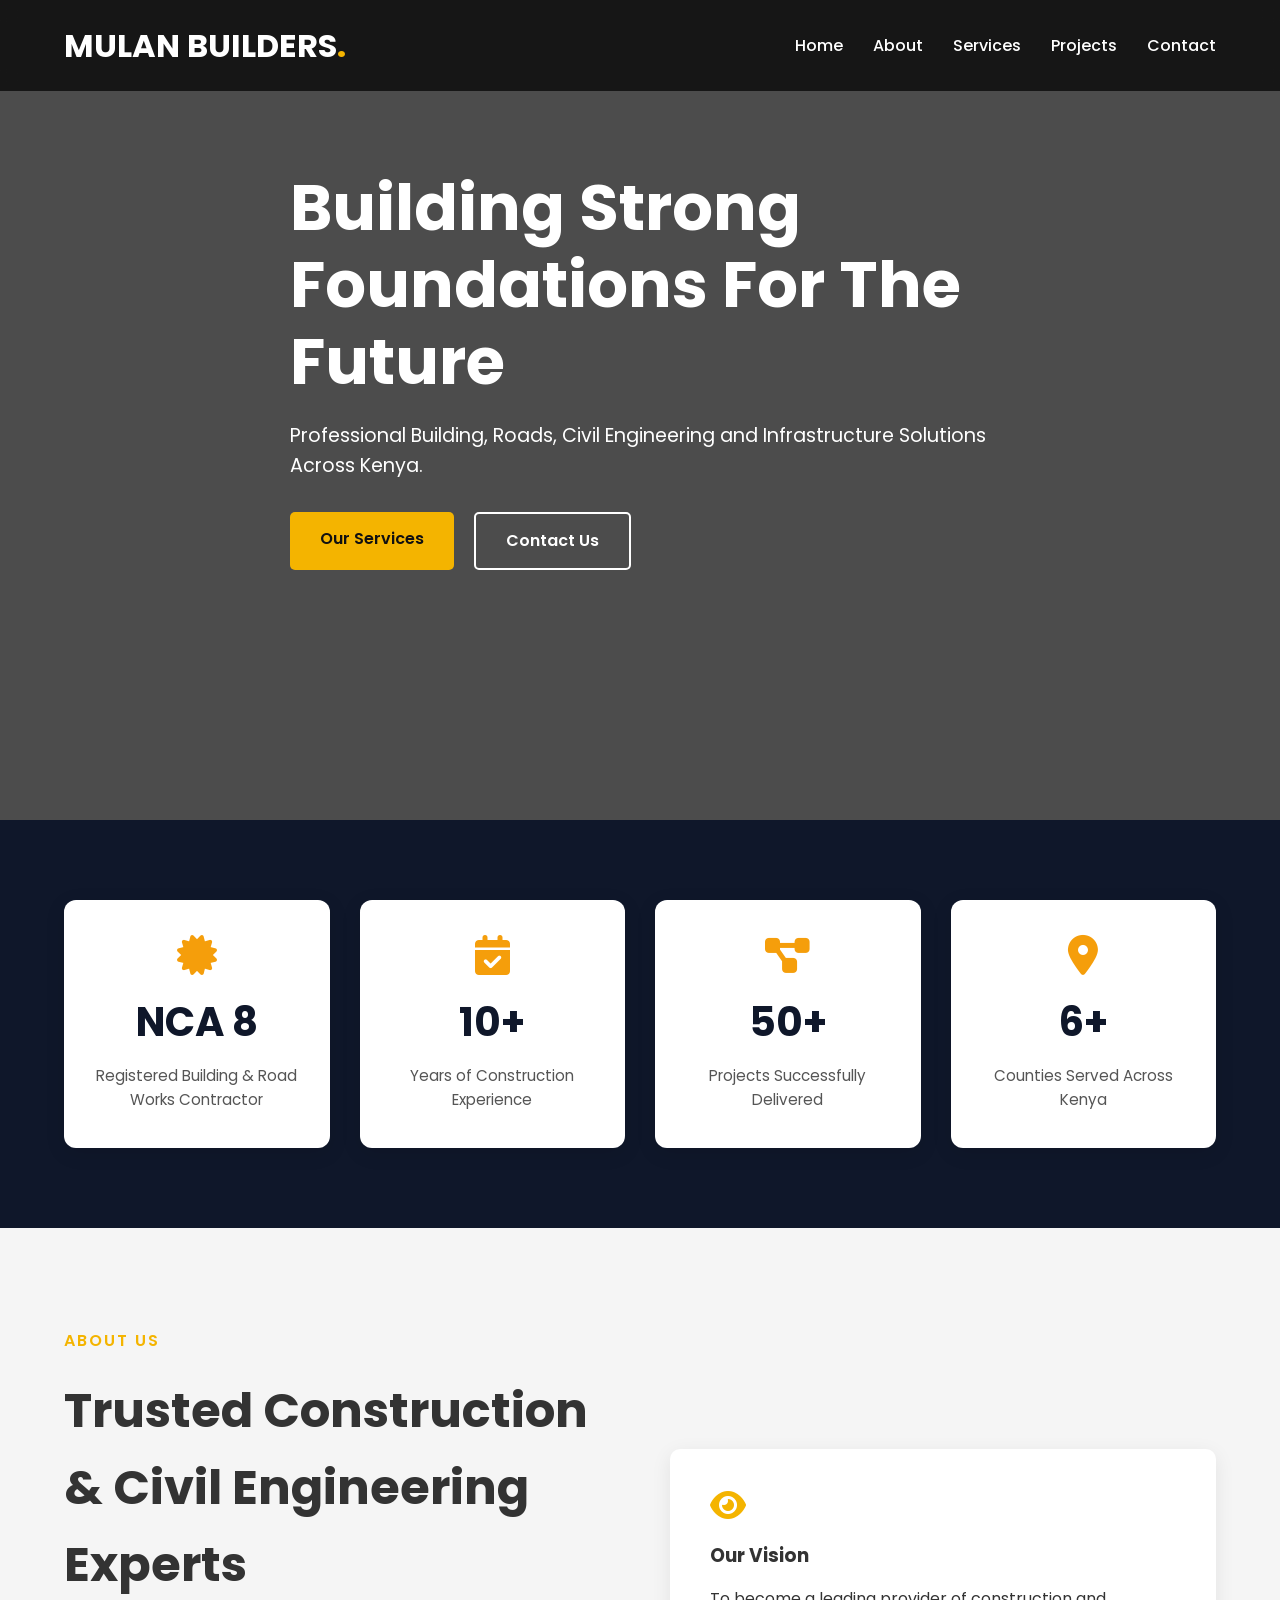
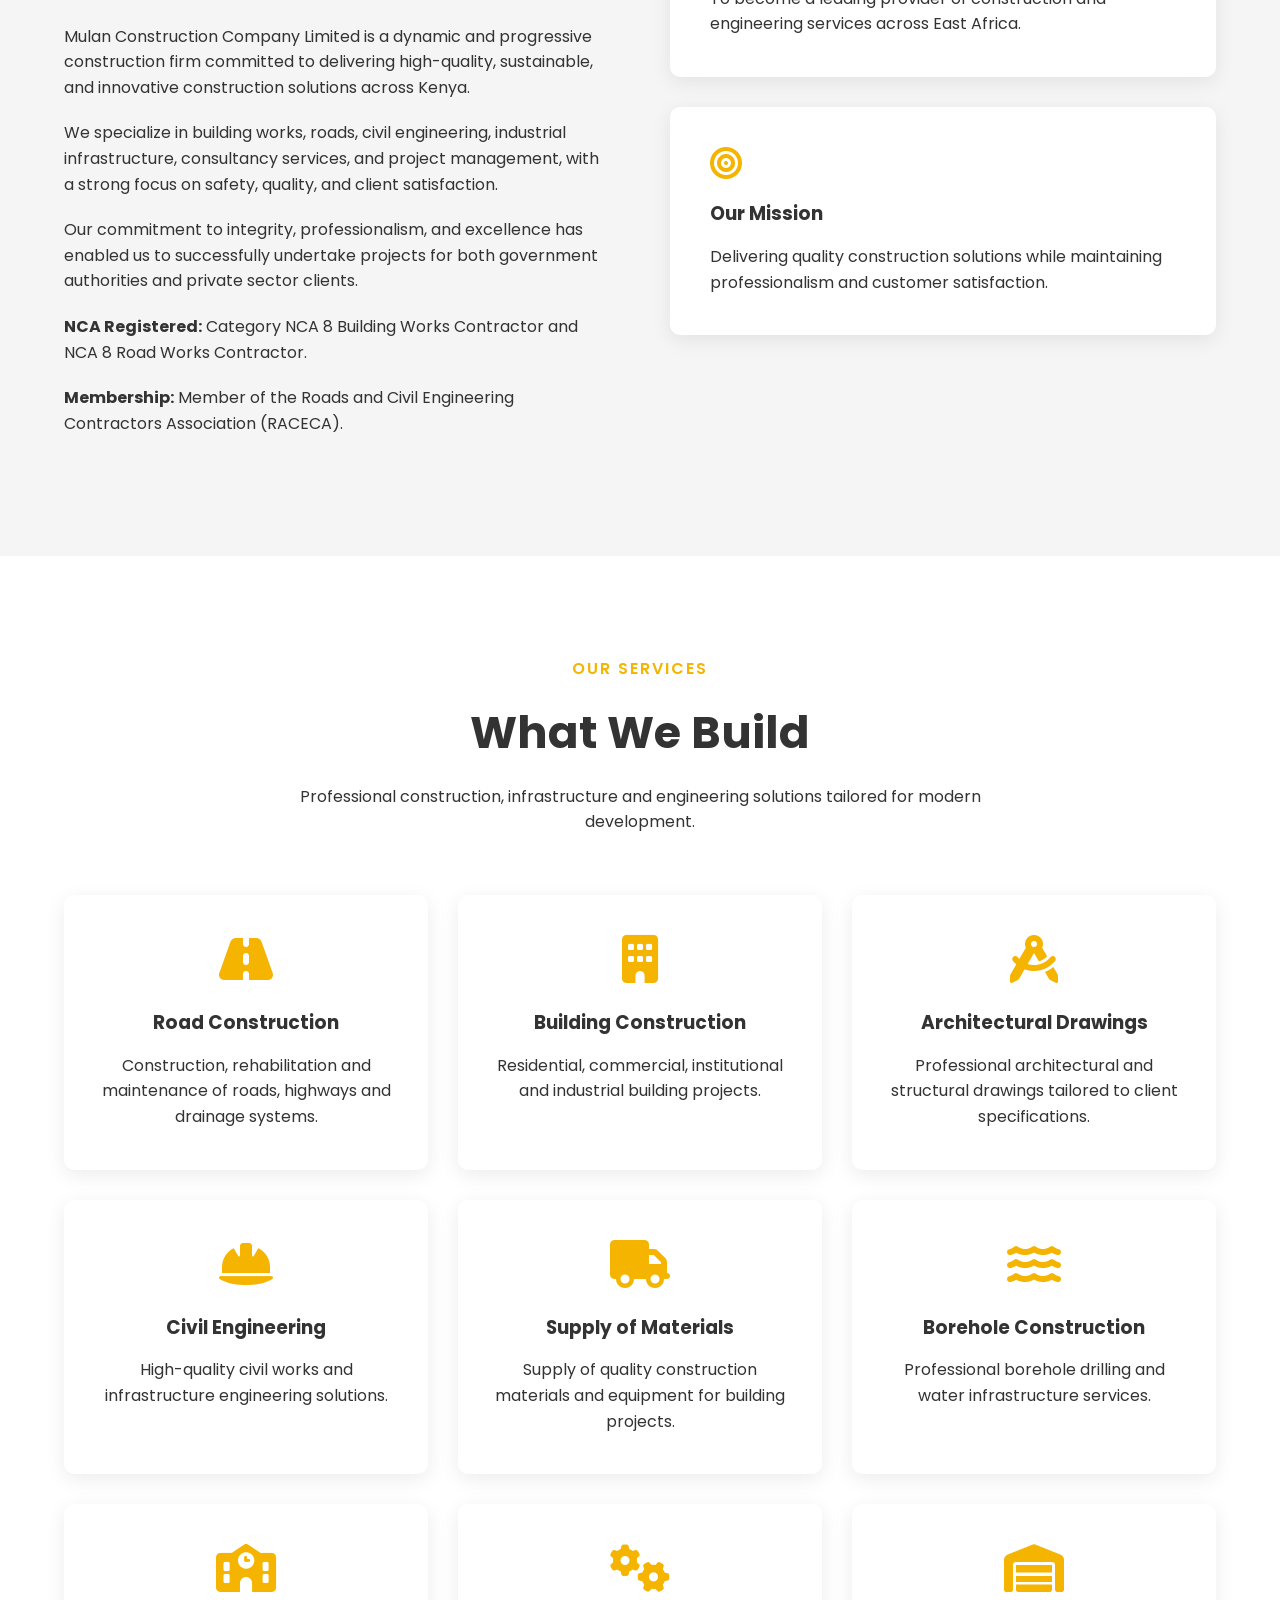
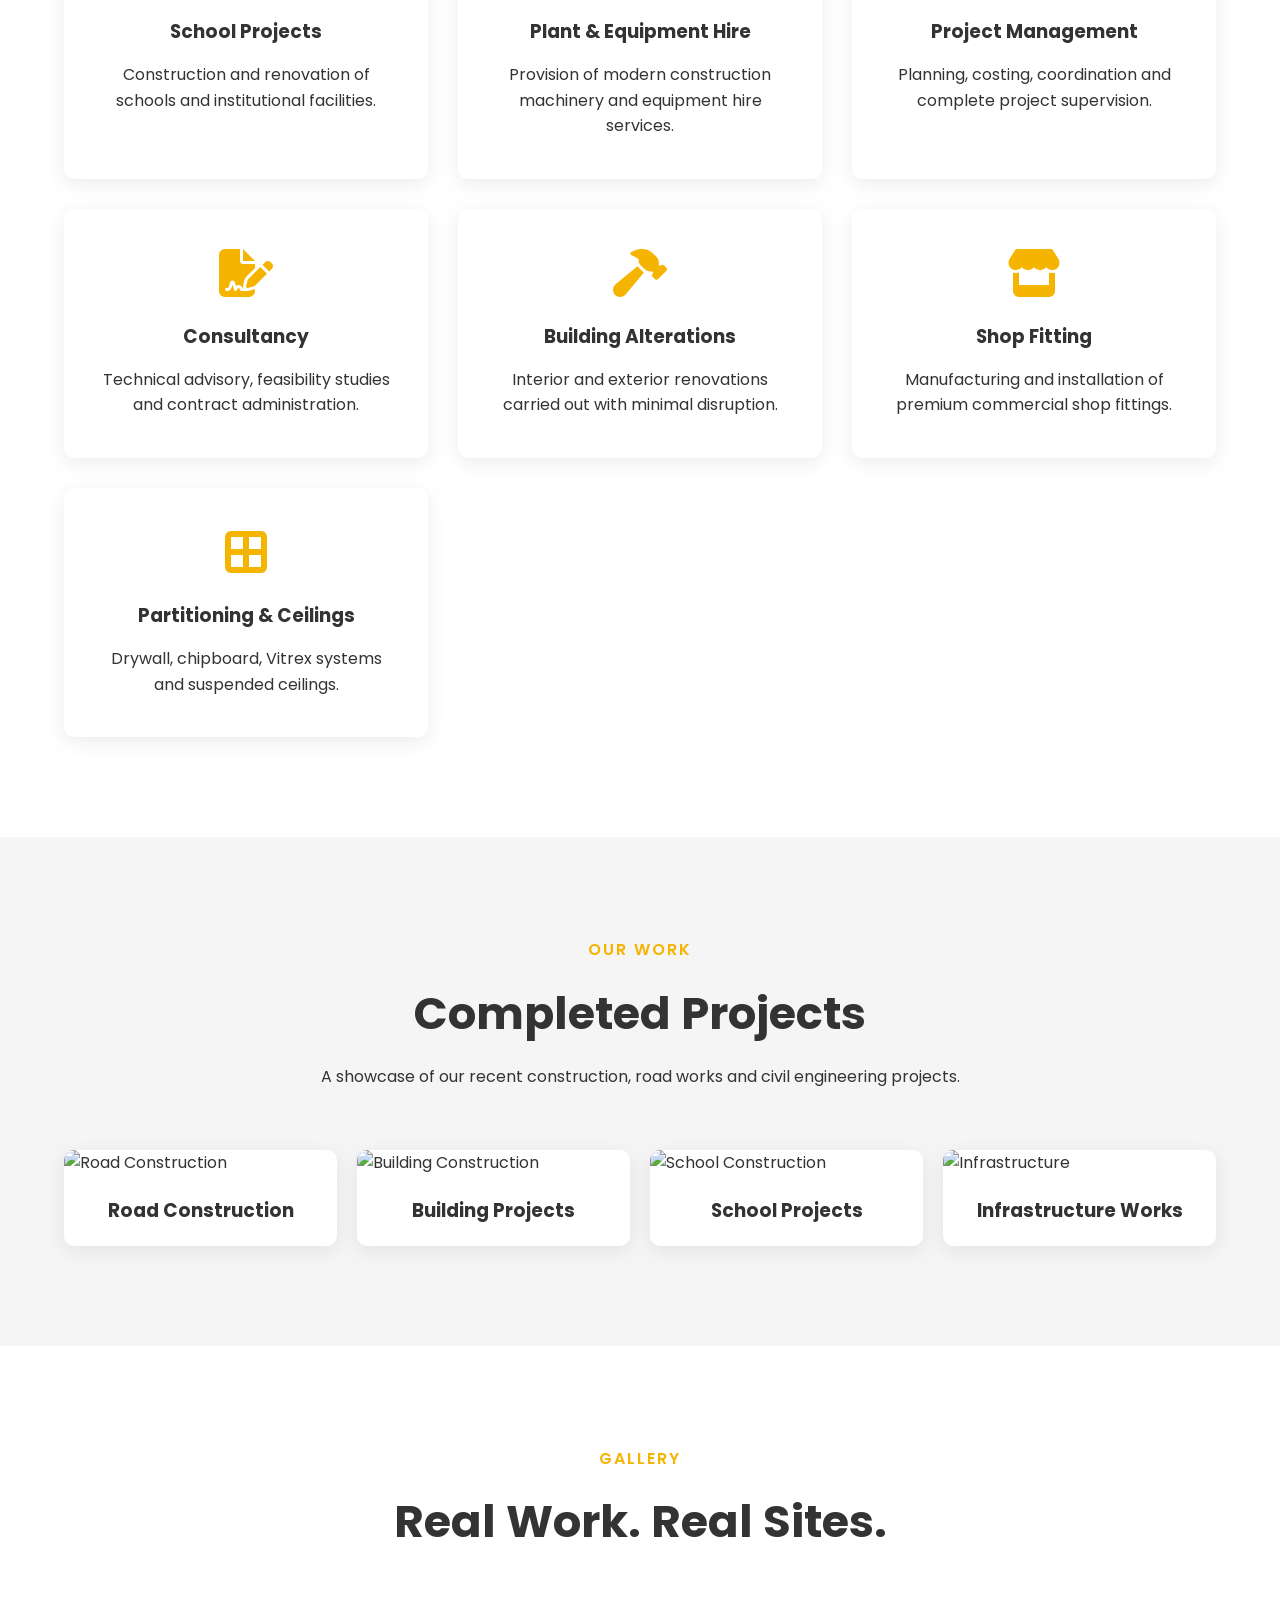
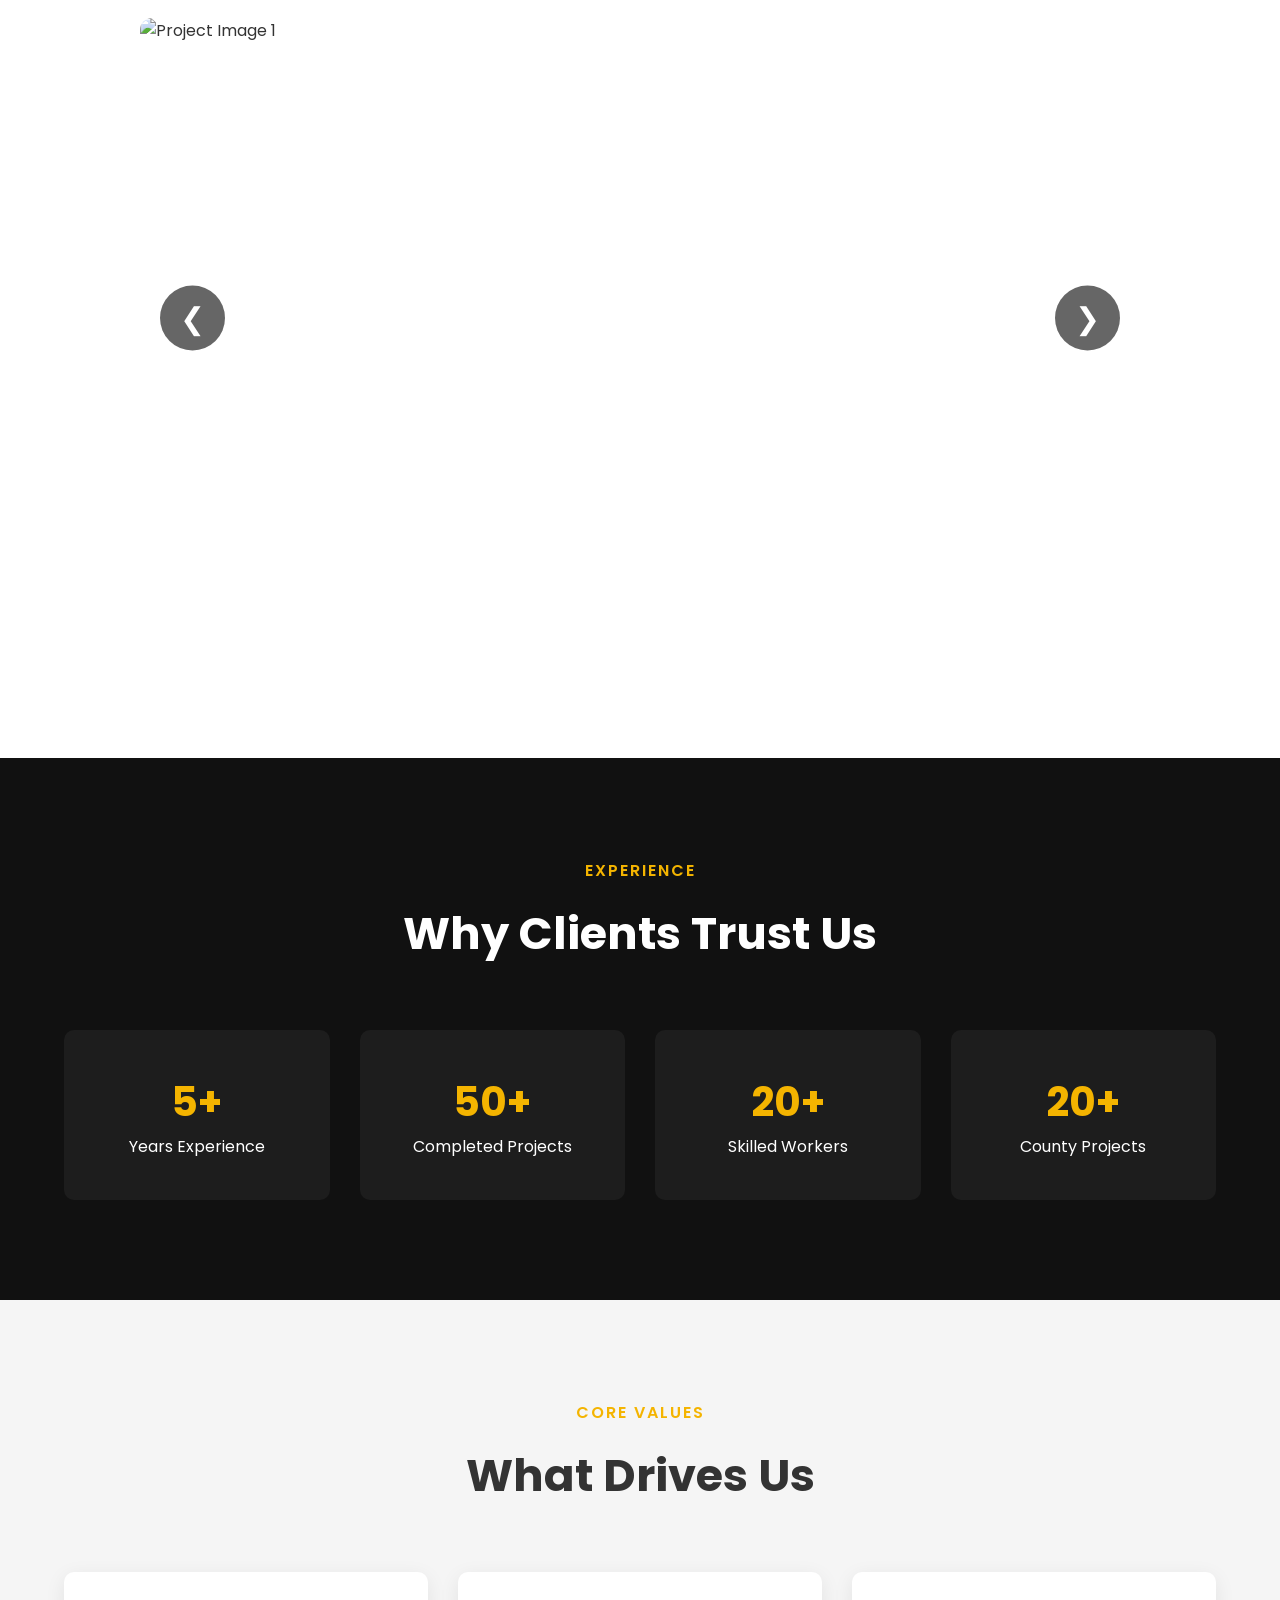
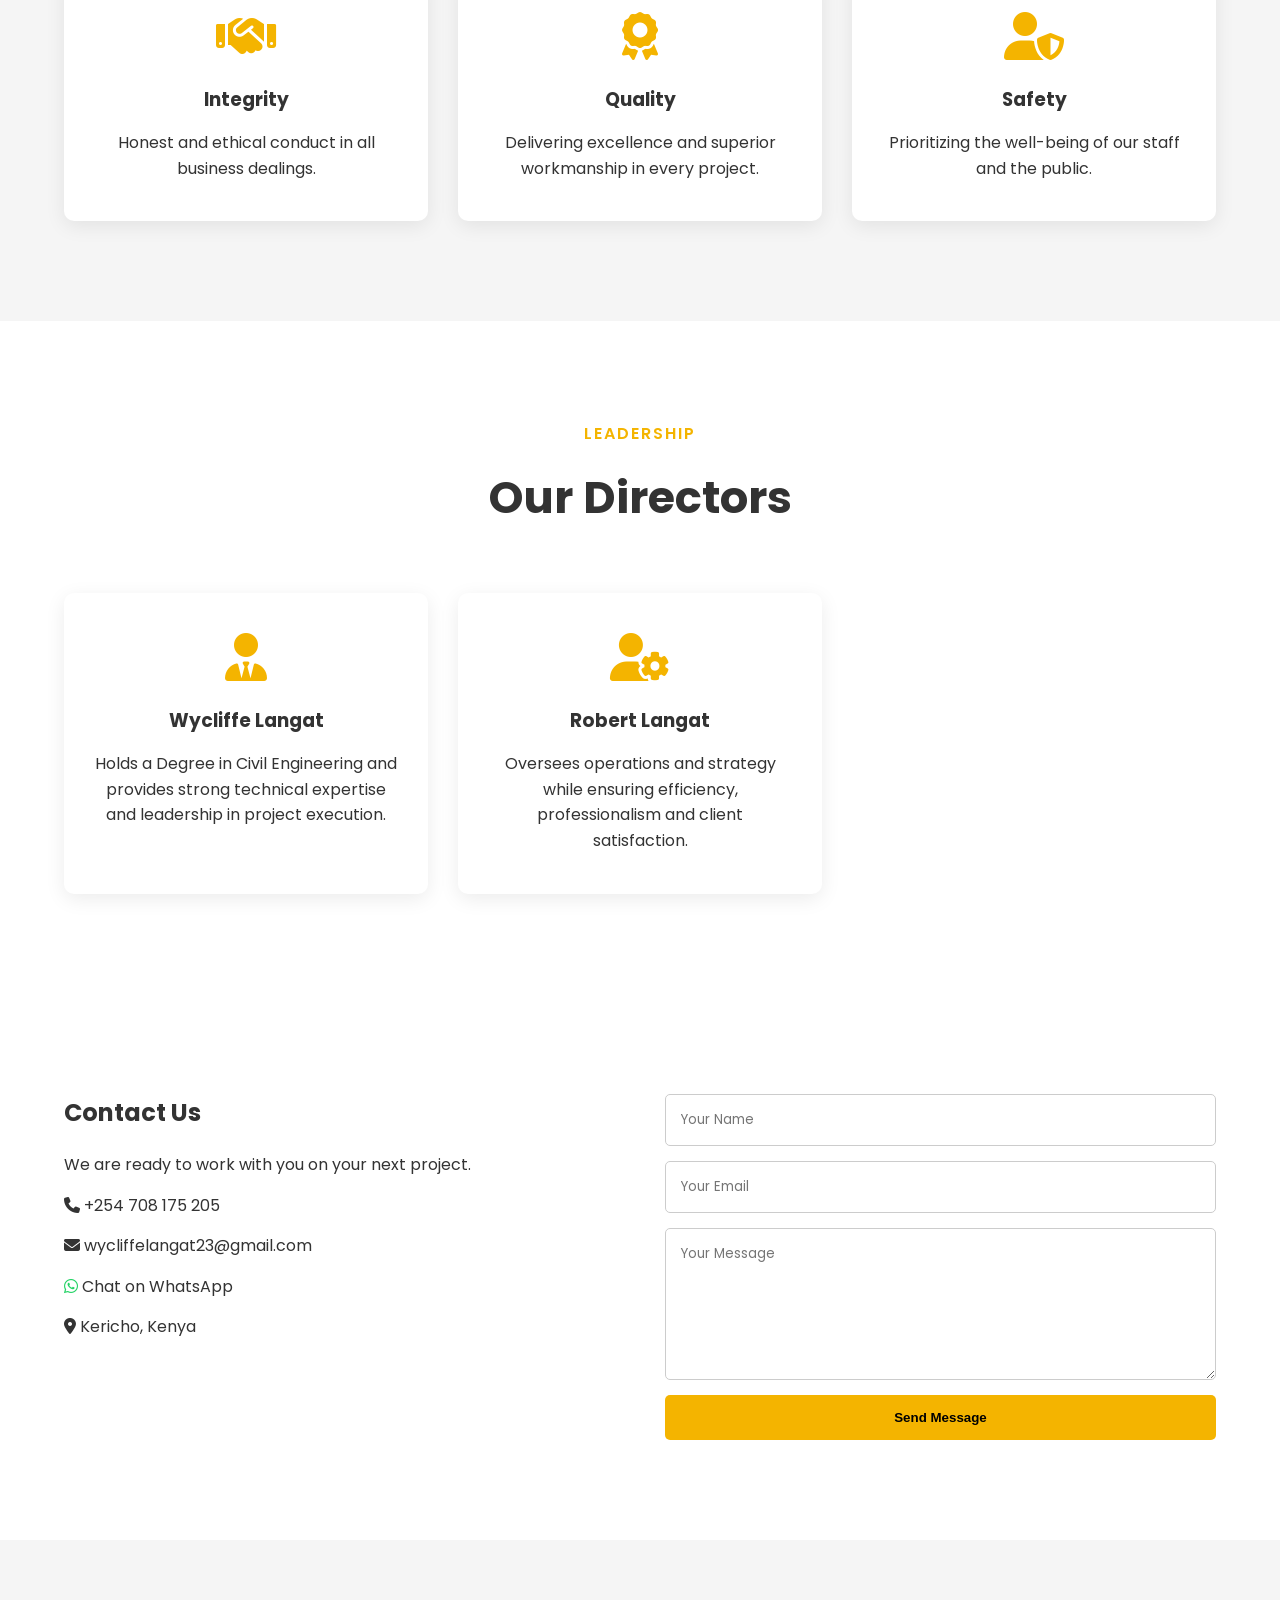
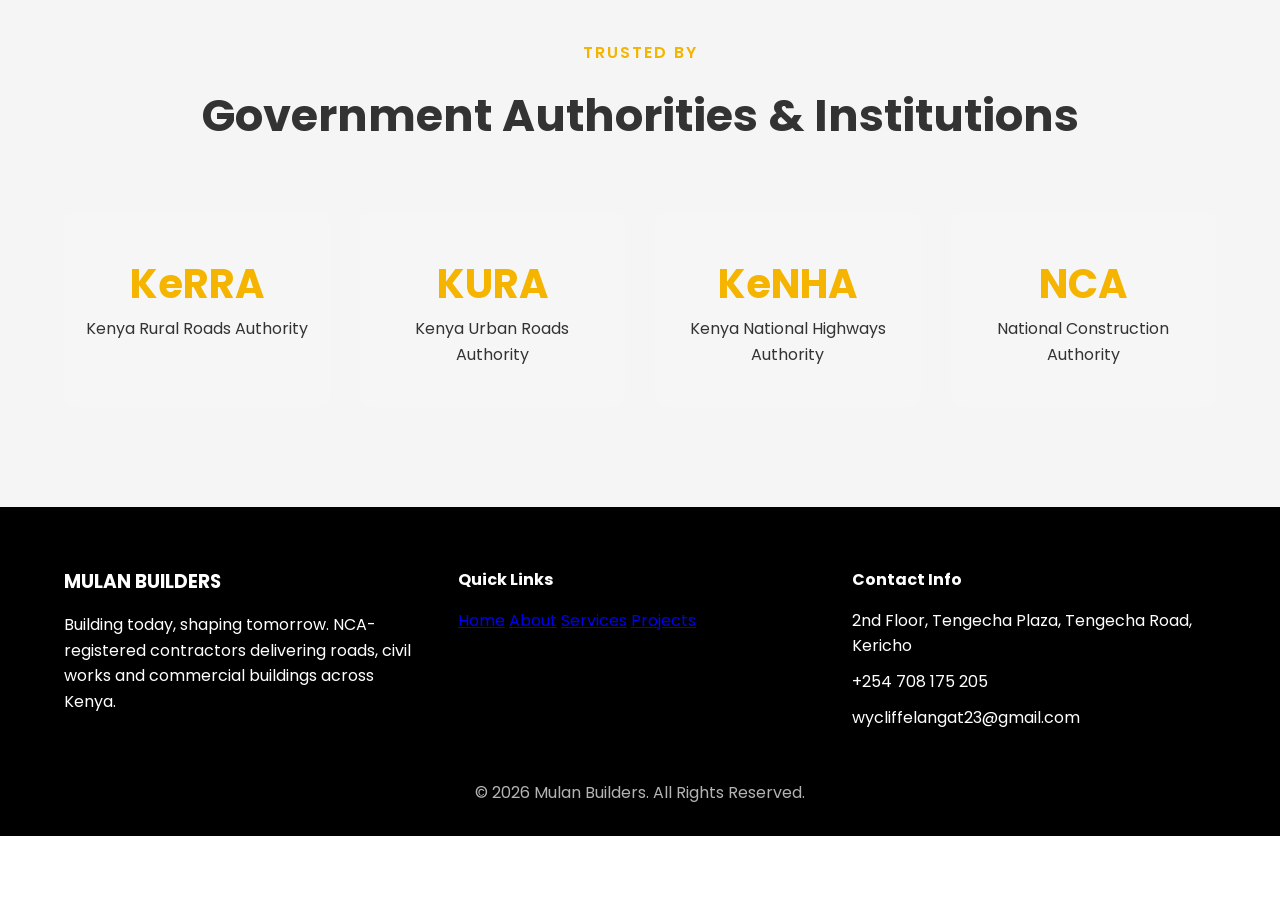
==== commit f572c906: "further improvemnets" ====
--- a/index.html
+++ b/index.html
@@ -91,23 +91,36 @@
         </div>
 
     </section>
-    <section class="stats">
-
-    <div class="container stats-grid">
-
-        <div class="stat-card">
-            <h2>8</h2>
-            <p>NCA Category</p>
-        </div>
-
-        <div class="stat-card">
-            <h2>10+</h2>
-            <p>Years Active</p>
-        </div>
-
-        <div class="stat-card">
-            <h2>6</h2>
-            <p>Counties Served</p>
+<section class="stats">
+
+    <div class="container">
+
+        <div class="stats-grid">
+
+            <div class="stat-card">
+                <i class="fa-solid fa-certificate"></i>
+                <h2>NCA 8</h2>
+                <p>Registered Building & Road Works Contractor</p>
+            </div>
+
+            <div class="stat-card">
+                <i class="fa-solid fa-calendar-check"></i>
+                <h2>10+</h2>
+                <p>Years of Construction Experience</p>
+            </div>
+
+            <div class="stat-card">
+                <i class="fa-solid fa-diagram-project"></i>
+                <h2>50+</h2>
+                <p>Projects Successfully Delivered</p>
+            </div>
+
+            <div class="stat-card">
+                <i class="fa-solid fa-location-dot"></i>
+                <h2>6+</h2>
+                <p>Counties Served Across Kenya</p>
+            </div>
+
         </div>
 
     </div>
@@ -480,7 +493,7 @@
     </section>
 
 
-    <section class="gallery">
+<section class="gallery">
 
     <div class="container">
 
@@ -496,14 +509,41 @@
 
         </div>
 
-        <div class="gallery-grid">
-
-            <img src="images/site1.jpg" alt="">
-            <img src="images/site2.jpg" alt="">
-            <img src="images/site3.jpg" alt="">
-            <img src="images/site4.jpg" alt="">
-            <img src="images/site5.jpg" alt="">
-            <img src="images/site6.jpg" alt="">
+        <div class="gallery-slider">
+
+            <img class="gallery-slide active" src="./images/WhatsApp Image 2026-05-31 at 13.55.34.jpeg" alt="Project Image 1">
+            <img class="gallery-slide" src="./images/WhatsApp Image 2026-05-31 at 13.55.36.jpeg" alt="Project Image 2">
+            <img class="gallery-slide" src="./images/WhatsApp Image 2026-05-31 at 13.55.37 (1).jpeg" alt="Project Image 3">
+            <img class="gallery-slide" src="./images/WhatsApp Image 2026-05-31 at 13.55.37.jpeg" alt="Project Image 4">
+            <img class="gallery-slide" src="./images/WhatsApp Image 2026-05-31 at 13.55.38.jpeg" alt="Project Image 5">
+            <img class="gallery-slide" src="./images/WhatsApp Image 2026-05-31 at 13.55.39 (1).jpeg" alt="Project Image 6">
+            <img class="gallery-slide" src="./images/WhatsApp Image 2026-05-31 at 13.55.39.jpeg" alt="Project Image 7">
+            <img class="gallery-slide" src="./images/WhatsApp Image 2026-05-31 at 13.55.40.jpeg" alt="Project Image 8">
+            <img class="gallery-slide" src="./images/WhatsApp Image 2026-05-31 at 13.55.41.jpeg" alt="Project Image 9">
+            <img class="gallery-slide" src="./images/WhatsApp Image 2026-05-31 at 13.55.42 (1).jpeg" alt="Project Image 10">
+            <img class="gallery-slide" src="./images/WhatsApp Image 2026-05-31 at 13.55.42.jpeg" alt="Project Image 11">
+            <img class="gallery-slide" src="./images/WhatsApp Image 2026-05-31 at 13.55.43 (1).jpeg" alt="Project Image 12">
+            <img class="gallery-slide" src="./images/WhatsApp Image 2026-05-31 at 13.55.43.jpeg" alt="Project Image 13">
+            <img class="gallery-slide" src="./images/WhatsApp Image 2026-05-31 at 13.55.44.jpeg" alt="Project Image 14">
+            <img class="gallery-slide" src="./images/WhatsApp Image 2026-05-31 at 13.55.51.jpeg" alt="Project Image 15">
+            <img class="gallery-slide" src="./images/WhatsApp Image 2026-05-31 at 13.55.52 (1).jpeg" alt="Project Image 16">
+            <img class="gallery-slide" src="./images/WhatsApp Image 2026-05-31 at 13.55.52.jpeg" alt="Project Image 17">
+            <img class="gallery-slide" src="./images/WhatsApp Image 2026-05-31 at 13.55.54.jpeg" alt="Project Image 18">
+            <img class="gallery-slide" src="./images/WhatsApp Image 2026-05-31 at 13.55.55 (1).jpeg" alt="Project Image 19">
+            <img class="gallery-slide" src="./images/WhatsApp Image 2026-05-31 at 13.55.55.jpeg" alt="Project Image 20">
+            <img class="gallery-slide" src="./images/WhatsApp Image 2026-05-31 at 13.55.56 (1).jpeg" alt="Project Image 21">
+            <img class="gallery-slide" src="./images/WhatsApp Image 2026-05-31 at 13.55.56.jpeg" alt="Project Image 22">
+            <img class="gallery-slide" src="./images/WhatsApp Image 2026-05-31 at 13.55.57 (1).jpeg" alt="Project Image 23">
+            <img class="gallery-slide" src="./images/WhatsApp Image 2026-05-31 at 13.55.57.jpeg" alt="Project Image 24">
+            <img class="gallery-slide" src="./images/WhatsApp Image 2026-05-31 at 13.55.58 (1).jpeg" alt="Project Image 25">
+            <img class="gallery-slide" src="./images/WhatsApp Image 2026-05-31 at 13.55.58.jpeg" alt="Project Image 26">
+            <img class="gallery-slide" src="./images/WhatsApp Image 2026-05-31 at 13.55.59 (1).jpeg" alt="Project Image 27">
+            <img class="gallery-slide" src="./images/WhatsApp Image 2026-05-31 at 13.55.59.jpeg" alt="Project Image 28">
+            <img class="gallery-slide" src="./images/WhatsApp Image 2026-05-31 at 13.56.00.jpeg" alt="Project Image 29">
+            <img class="gallery-slide" src="./images/WhatsApp Image 2026-05-31 at 13.56.01.jpeg" alt="Project Image 30">
+
+            <button class="gallery-btn prev">&#10094;</button>
+            <button class="gallery-btn next">&#10095;</button>
 
         </div>
 
--- a/css/style.css
+++ b/css/style.css
@@ -720,4 +720,94 @@
 
     color: #25D366;
 
+}
+.gallery-slider {
+    position: relative;
+    width: 100%;
+    max-width: 1000px;
+    height: 600px;
+    margin: 40px auto;
+    overflow: hidden;
+}
+
+.gallery-slide {
+    position: absolute;
+    width: 100%;
+    height: 100%;
+    object-fit: cover;
+    border-radius: 12px;
+    opacity: 0;
+    transition: opacity 0.8s ease-in-out;
+}
+
+.gallery-slide.active {
+    opacity: 1;
+}
+
+.gallery-btn {
+    position: absolute;
+    top: 50%;
+    transform: translateY(-50%);
+    background: rgba(0,0,0,0.6);
+    color: white;
+    border: none;
+    padding: 15px 20px;
+    font-size: 30px;
+    cursor: pointer;
+    z-index: 10;
+    border-radius: 50%;
+}
+
+.gallery-btn:hover {
+    background: rgba(0,0,0,0.9);
+}
+
+.prev {
+    left: 20px;
+}
+
+.next {
+    right: 20px;
+}
+.stats {
+    background: #0f172a;
+    padding: 80px 0;
+}
+
+.stats-grid {
+    display: grid;
+    grid-template-columns: repeat(auto-fit, minmax(220px, 1fr));
+    gap: 30px;
+}
+
+.stat-card {
+    background: #fff;
+    padding: 35px 25px;
+    border-radius: 12px;
+    text-align: center;
+    transition: 0.3s ease;
+    box-shadow: 0 5px 20px rgba(0,0,0,0.1);
+}
+
+.stat-card:hover {
+    transform: translateY(-8px);
+}
+
+.stat-card i {
+    font-size: 40px;
+    color: #f59e0b;
+    margin-bottom: 15px;
+}
+
+.stat-card h2 {
+    font-size: 2.5rem;
+    color: #0f172a;
+    margin-bottom: 10px;
+    font-weight: 700;
+}
+
+.stat-card p {
+    color: #555;
+    line-height: 1.6;
+    font-size: 0.95rem;
 }
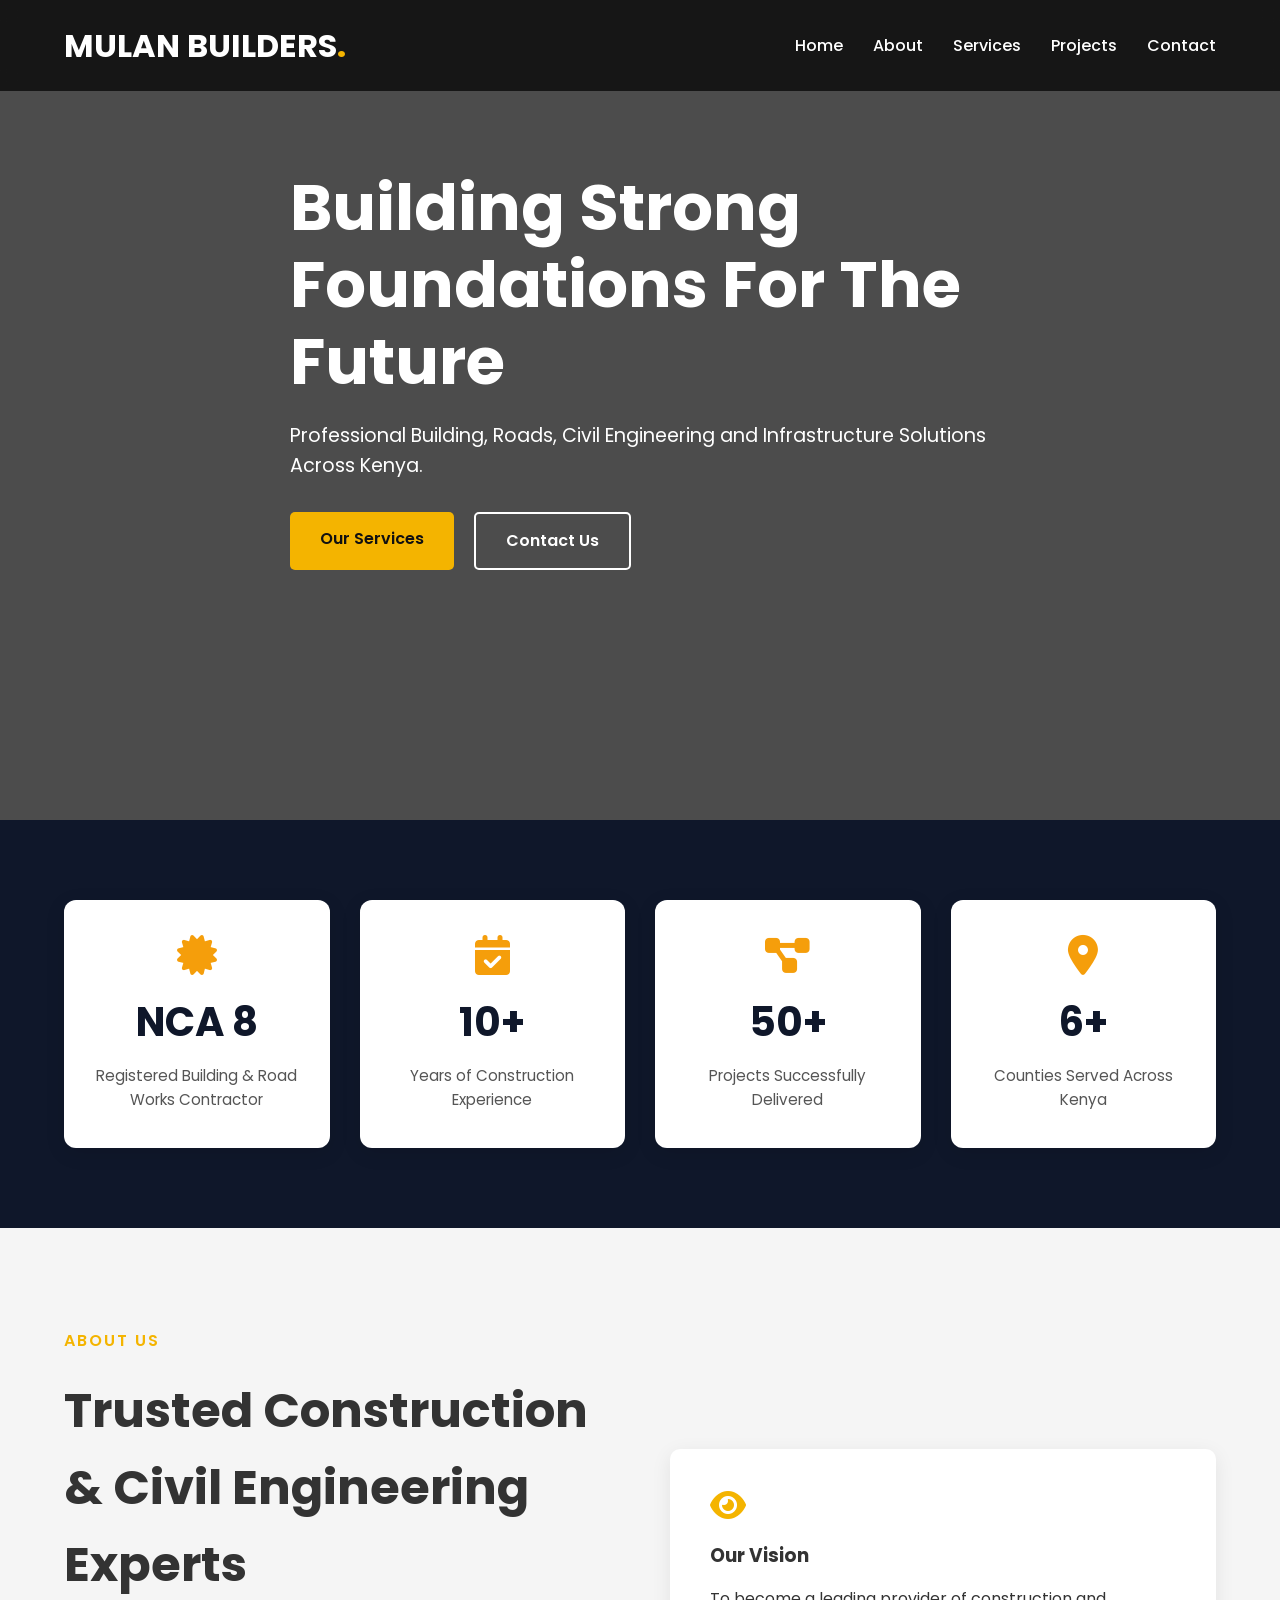
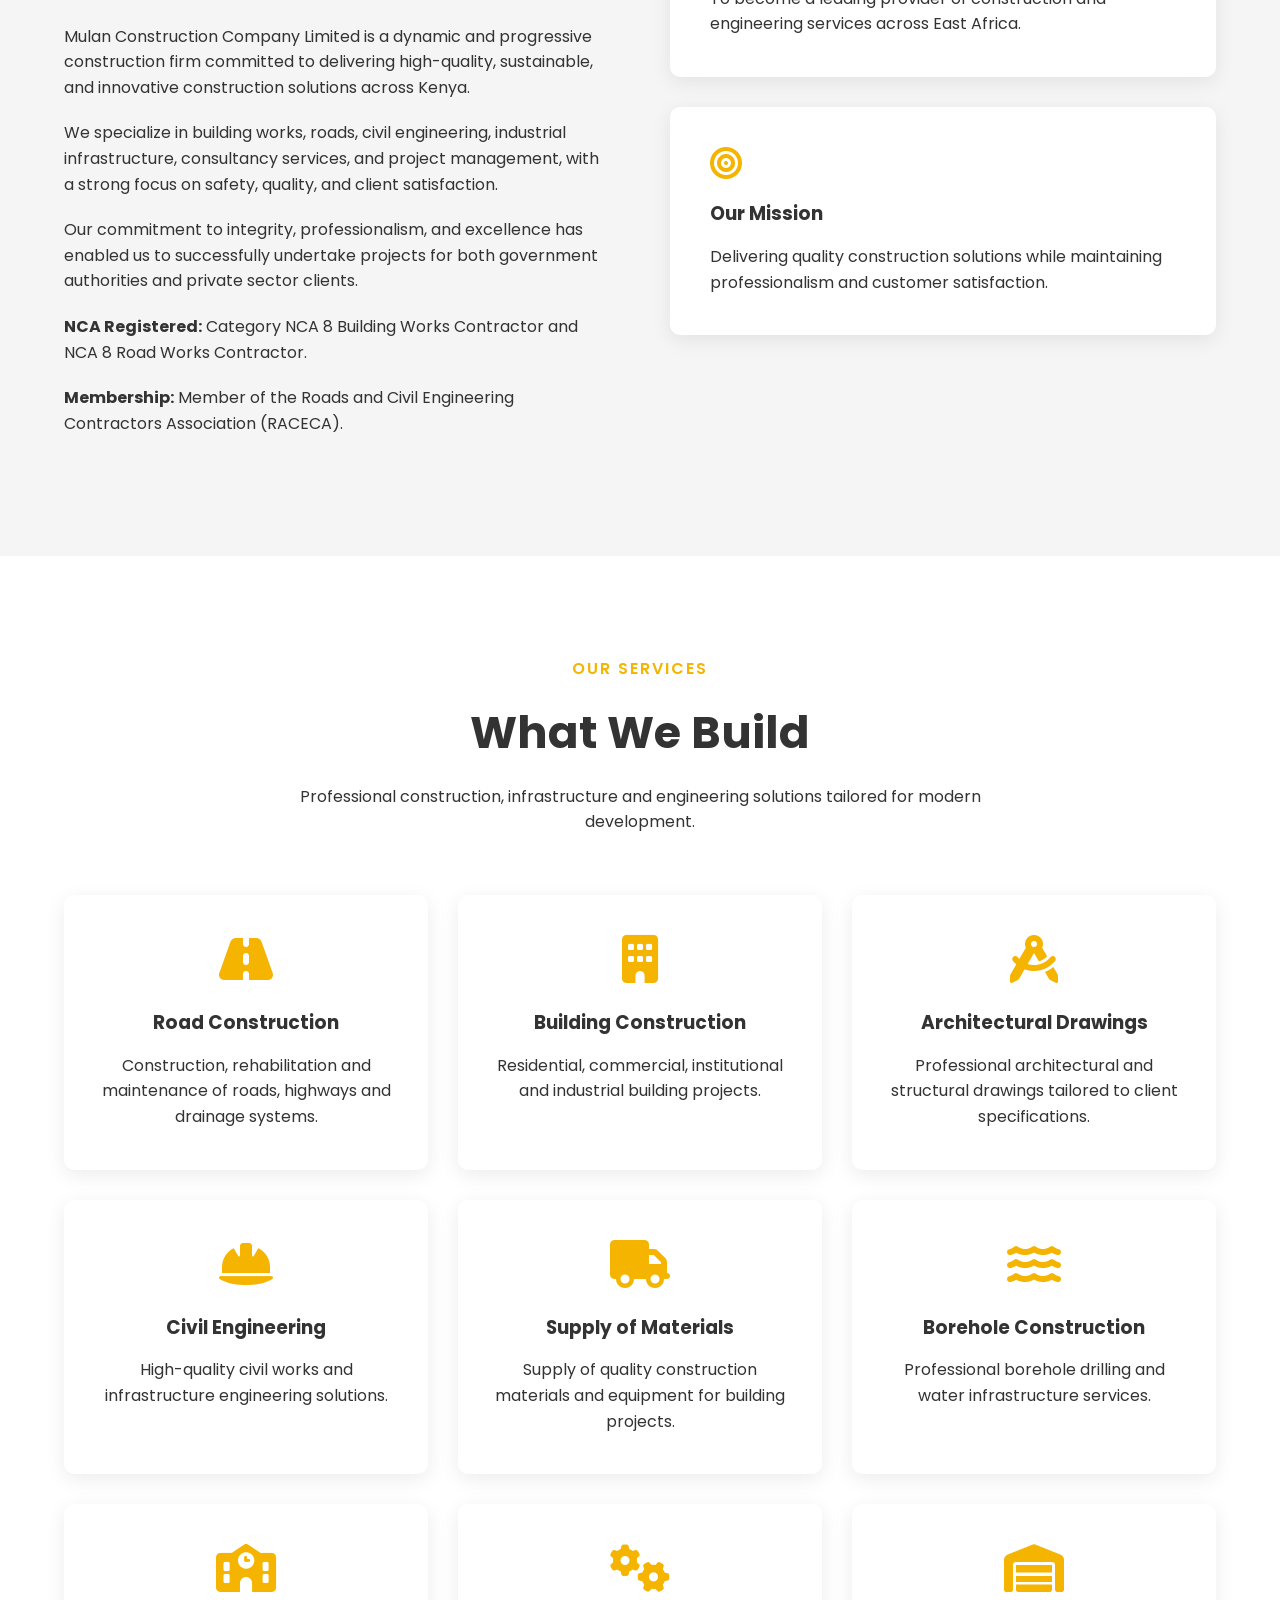
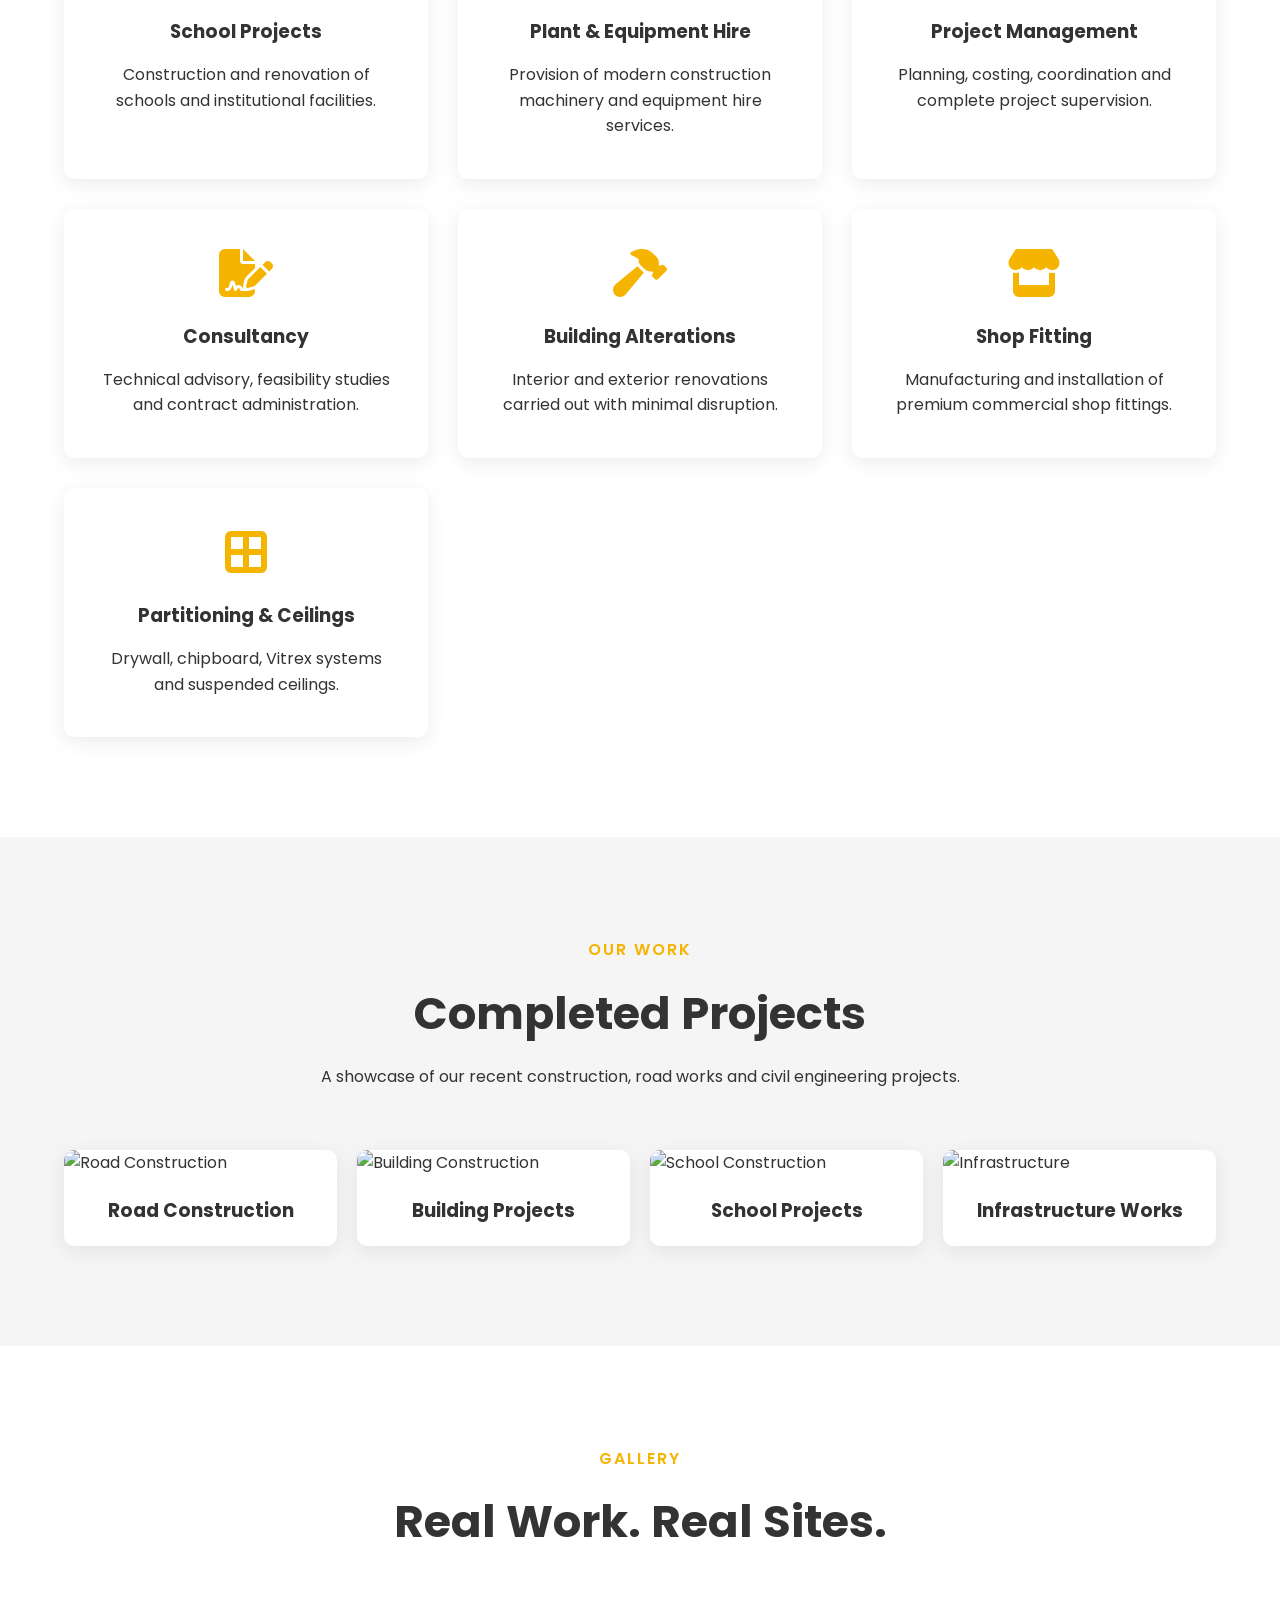
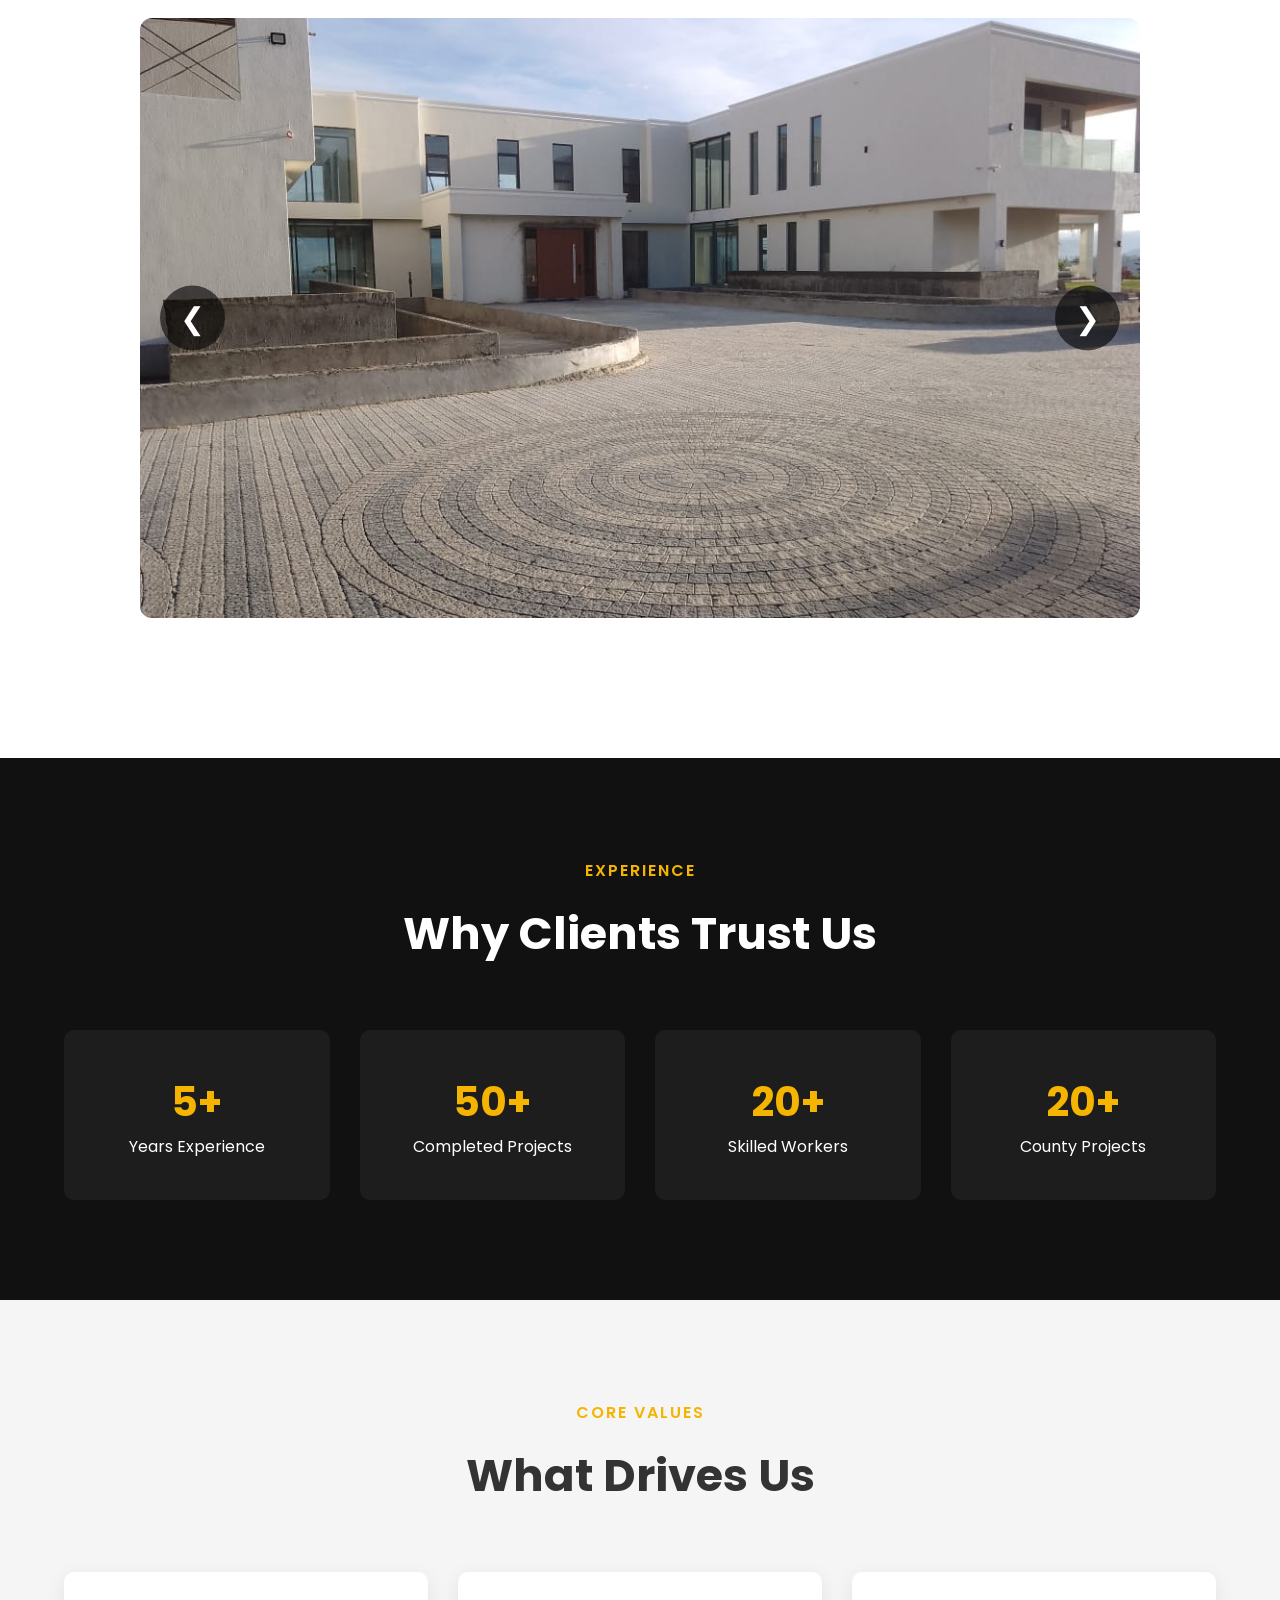
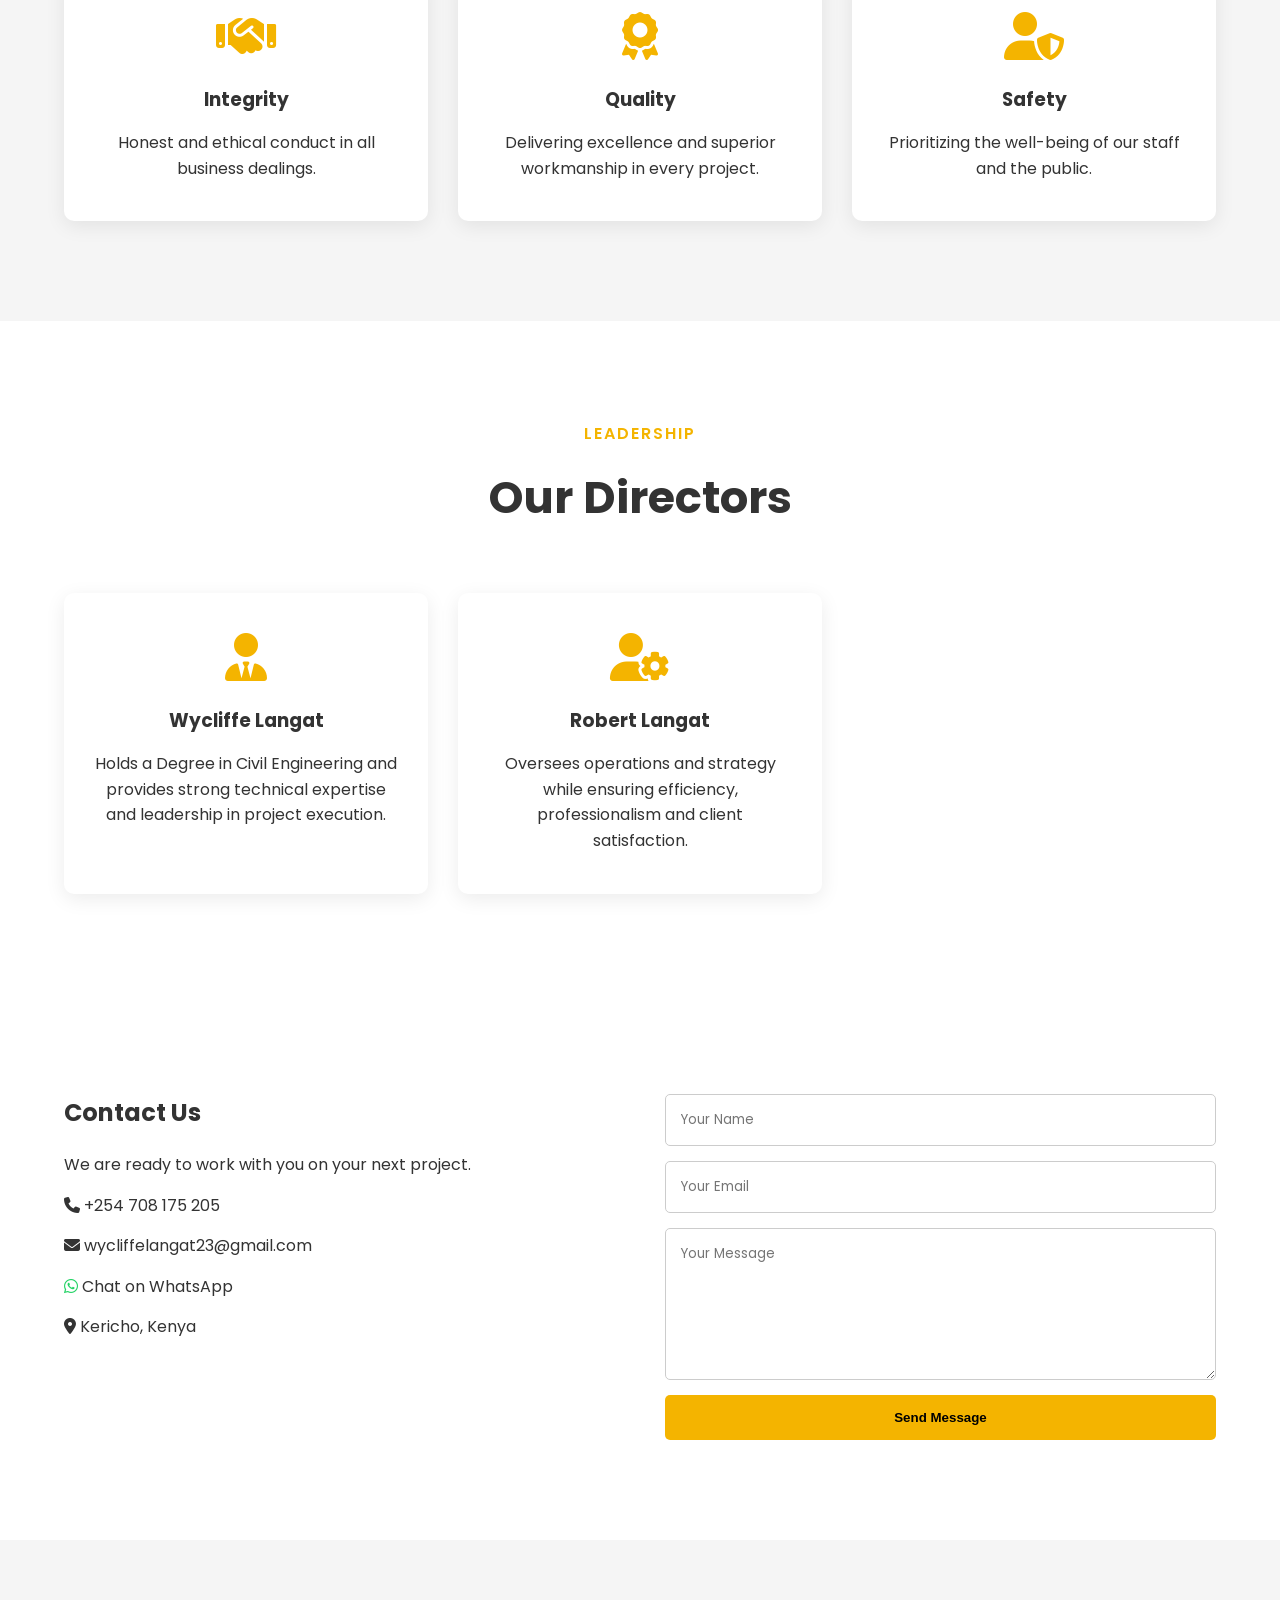
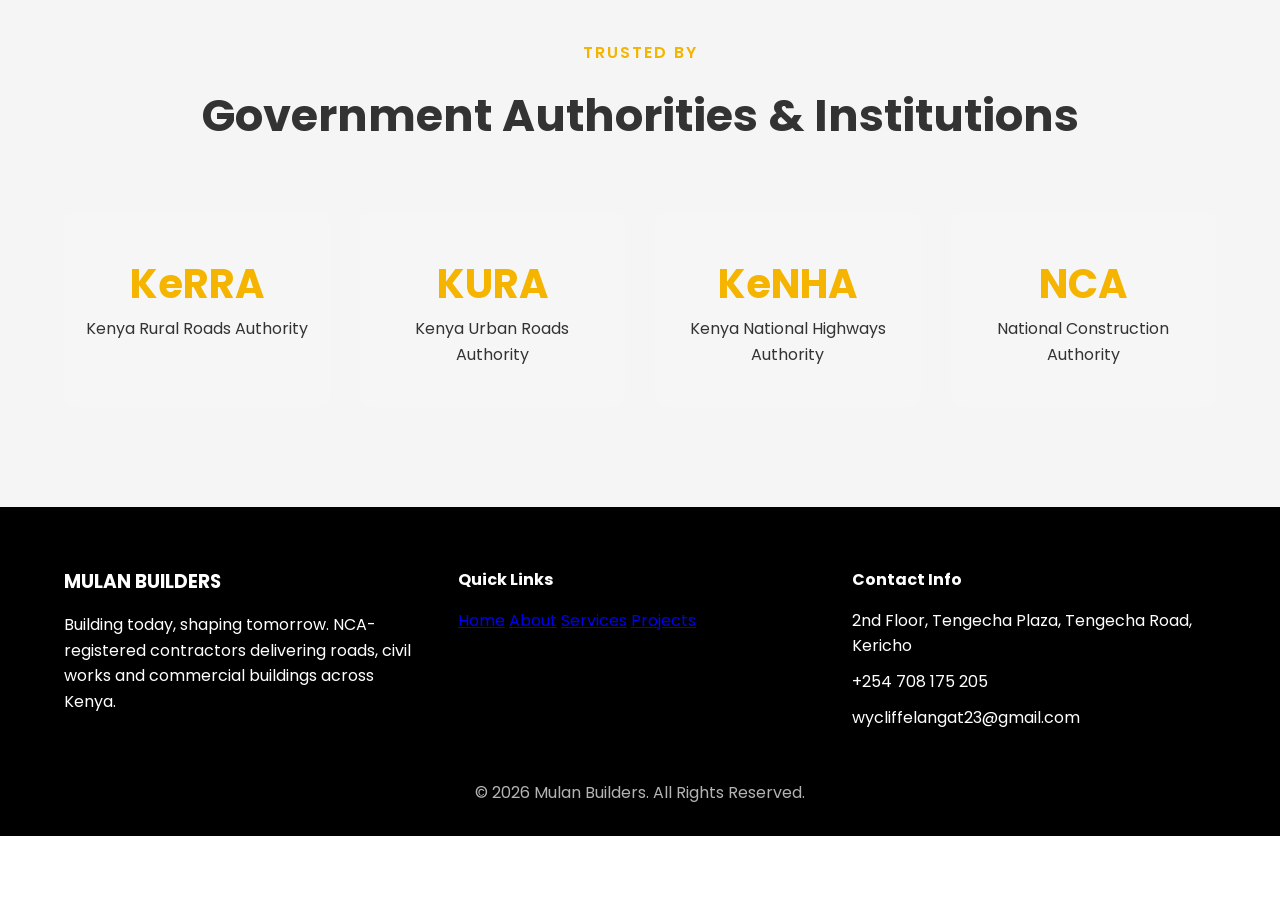
==== commit 32a4b27a: "added more images" ====
--- a/index.html
+++ b/index.html
@@ -495,57 +495,83 @@
 
 <section class="gallery">
 
-    <div class="container">
-
-        <div class="section-header">
-
-            <span class="section-subtitle">
-                GALLERY
-            </span>
-
-            <h2>
-                Real Work. Real Sites.
-            </h2>
-
-        </div>
-
-        <div class="gallery-slider">
-
-            <img class="gallery-slide active" src="./images/WhatsApp Image 2026-05-31 at 13.55.34.jpeg" alt="Project Image 1">
-            <img class="gallery-slide" src="./images/WhatsApp Image 2026-05-31 at 13.55.36.jpeg" alt="Project Image 2">
-            <img class="gallery-slide" src="./images/WhatsApp Image 2026-05-31 at 13.55.37 (1).jpeg" alt="Project Image 3">
-            <img class="gallery-slide" src="./images/WhatsApp Image 2026-05-31 at 13.55.37.jpeg" alt="Project Image 4">
-            <img class="gallery-slide" src="./images/WhatsApp Image 2026-05-31 at 13.55.38.jpeg" alt="Project Image 5">
-            <img class="gallery-slide" src="./images/WhatsApp Image 2026-05-31 at 13.55.39 (1).jpeg" alt="Project Image 6">
-            <img class="gallery-slide" src="./images/WhatsApp Image 2026-05-31 at 13.55.39.jpeg" alt="Project Image 7">
-            <img class="gallery-slide" src="./images/WhatsApp Image 2026-05-31 at 13.55.40.jpeg" alt="Project Image 8">
-            <img class="gallery-slide" src="./images/WhatsApp Image 2026-05-31 at 13.55.41.jpeg" alt="Project Image 9">
-            <img class="gallery-slide" src="./images/WhatsApp Image 2026-05-31 at 13.55.42 (1).jpeg" alt="Project Image 10">
-            <img class="gallery-slide" src="./images/WhatsApp Image 2026-05-31 at 13.55.42.jpeg" alt="Project Image 11">
-            <img class="gallery-slide" src="./images/WhatsApp Image 2026-05-31 at 13.55.43 (1).jpeg" alt="Project Image 12">
-            <img class="gallery-slide" src="./images/WhatsApp Image 2026-05-31 at 13.55.43.jpeg" alt="Project Image 13">
-            <img class="gallery-slide" src="./images/WhatsApp Image 2026-05-31 at 13.55.44.jpeg" alt="Project Image 14">
-            <img class="gallery-slide" src="./images/WhatsApp Image 2026-05-31 at 13.55.51.jpeg" alt="Project Image 15">
-            <img class="gallery-slide" src="./images/WhatsApp Image 2026-05-31 at 13.55.52 (1).jpeg" alt="Project Image 16">
-            <img class="gallery-slide" src="./images/WhatsApp Image 2026-05-31 at 13.55.52.jpeg" alt="Project Image 17">
-            <img class="gallery-slide" src="./images/WhatsApp Image 2026-05-31 at 13.55.54.jpeg" alt="Project Image 18">
-            <img class="gallery-slide" src="./images/WhatsApp Image 2026-05-31 at 13.55.55 (1).jpeg" alt="Project Image 19">
-            <img class="gallery-slide" src="./images/WhatsApp Image 2026-05-31 at 13.55.55.jpeg" alt="Project Image 20">
-            <img class="gallery-slide" src="./images/WhatsApp Image 2026-05-31 at 13.55.56 (1).jpeg" alt="Project Image 21">
-            <img class="gallery-slide" src="./images/WhatsApp Image 2026-05-31 at 13.55.56.jpeg" alt="Project Image 22">
-            <img class="gallery-slide" src="./images/WhatsApp Image 2026-05-31 at 13.55.57 (1).jpeg" alt="Project Image 23">
-            <img class="gallery-slide" src="./images/WhatsApp Image 2026-05-31 at 13.55.57.jpeg" alt="Project Image 24">
-            <img class="gallery-slide" src="./images/WhatsApp Image 2026-05-31 at 13.55.58 (1).jpeg" alt="Project Image 25">
-            <img class="gallery-slide" src="./images/WhatsApp Image 2026-05-31 at 13.55.58.jpeg" alt="Project Image 26">
-            <img class="gallery-slide" src="./images/WhatsApp Image 2026-05-31 at 13.55.59 (1).jpeg" alt="Project Image 27">
-            <img class="gallery-slide" src="./images/WhatsApp Image 2026-05-31 at 13.55.59.jpeg" alt="Project Image 28">
-            <img class="gallery-slide" src="./images/WhatsApp Image 2026-05-31 at 13.56.00.jpeg" alt="Project Image 29">
-            <img class="gallery-slide" src="./images/WhatsApp Image 2026-05-31 at 13.56.01.jpeg" alt="Project Image 30">
-
-            <button class="gallery-btn prev">&#10094;</button>
-            <button class="gallery-btn next">&#10095;</button>
-
-        </div>
+<div class="container">
+
+    <div class="section-header">
+        <span class="section-subtitle">GALLERY</span>
+        <h2>Real Work. Real Sites.</h2>
+    </div>
+
+    <div class="gallery-slider">
+
+        <img class="gallery-slide active" src="./images/WhatsApp Image 2026-05-31 at 13.55.34.jpeg" alt="Project Image 1">
+        <img class="gallery-slide" src="./images/WhatsApp Image 2026-05-31 at 13.55.36.jpeg" alt="Project Image 2">
+        <img class="gallery-slide" src="./images/WhatsApp Image 2026-05-31 at 13.55.37 (1).jpeg" alt="Project Image 3">
+        <img class="gallery-slide" src="./images/WhatsApp Image 2026-05-31 at 13.55.37.jpeg" alt="Project Image 4">
+        <img class="gallery-slide" src="./images/WhatsApp Image 2026-05-31 at 13.55.38.jpeg" alt="Project Image 5">
+        <img class="gallery-slide" src="./images/WhatsApp Image 2026-05-31 at 13.55.39 (1).jpeg" alt="Project Image 6">
+        <img class="gallery-slide" src="./images/WhatsApp Image 2026-05-31 at 13.55.39.jpeg" alt="Project Image 7">
+        <img class="gallery-slide" src="./images/WhatsApp Image 2026-05-31 at 13.55.40.jpeg" alt="Project Image 8">
+        <img class="gallery-slide" src="./images/WhatsApp Image 2026-05-31 at 13.55.41.jpeg" alt="Project Image 9">
+        <img class="gallery-slide" src="./images/WhatsApp Image 2026-05-31 at 13.55.42 (1).jpeg" alt="Project Image 10">
+        <img class="gallery-slide" src="./images/WhatsApp Image 2026-05-31 at 13.55.42.jpeg" alt="Project Image 11">
+        <img class="gallery-slide" src="./images/WhatsApp Image 2026-05-31 at 13.55.43 (1).jpeg" alt="Project Image 12">
+        <img class="gallery-slide" src="./images/WhatsApp Image 2026-05-31 at 13.55.43.jpeg" alt="Project Image 13">
+        <img class="gallery-slide" src="./images/WhatsApp Image 2026-05-31 at 13.55.44.jpeg" alt="Project Image 14">
+        <img class="gallery-slide" src="./images/WhatsApp Image 2026-05-31 at 13.55.48.jpeg" alt="Project Image 15">
+        <img class="gallery-slide" src="./images/WhatsApp Image 2026-05-31 at 13.55.49 (1).jpeg" alt="Project Image 16">
+        <img class="gallery-slide" src="./images/WhatsApp Image 2026-05-31 at 13.55.50.jpeg" alt="Project Image 17">
+        <img class="gallery-slide" src="./images/WhatsApp Image 2026-05-31 at 13.55.51 (1).jpeg" alt="Project Image 18">
+        <img class="gallery-slide" src="./images/WhatsApp Image 2026-05-31 at 13.55.51.jpeg" alt="Project Image 19">
+        <img class="gallery-slide" src="./images/WhatsApp Image 2026-05-31 at 13.55.52 (1).jpeg" alt="Project Image 20">
+        <img class="gallery-slide" src="./images/WhatsApp Image 2026-05-31 at 13.55.52.jpeg" alt="Project Image 21">
+        <img class="gallery-slide" src="./images/WhatsApp Image 2026-05-31 at 13.55.54.jpeg" alt="Project Image 22">
+        <img class="gallery-slide" src="./images/WhatsApp Image 2026-05-31 at 13.55.55 (1).jpeg" alt="Project Image 23">
+        <img class="gallery-slide" src="./images/WhatsApp Image 2026-05-31 at 13.55.55.jpeg" alt="Project Image 24">
+        <img class="gallery-slide" src="./images/WhatsApp Image 2026-05-31 at 13.55.56 (1).jpeg" alt="Project Image 25">
+        <img class="gallery-slide" src="./images/WhatsApp Image 2026-05-31 at 13.55.56.jpeg" alt="Project Image 26">
+        <img class="gallery-slide" src="./images/WhatsApp Image 2026-05-31 at 13.55.57 (1).jpeg" alt="Project Image 27">
+        <img class="gallery-slide" src="./images/WhatsApp Image 2026-05-31 at 13.55.57.jpeg" alt="Project Image 28">
+        <img class="gallery-slide" src="./images/WhatsApp Image 2026-05-31 at 13.55.58 (1).jpeg" alt="Project Image 29">
+        <img class="gallery-slide" src="./images/WhatsApp Image 2026-05-31 at 13.55.58.jpeg" alt="Project Image 30">
+        <img class="gallery-slide" src="./images/WhatsApp Image 2026-05-31 at 13.55.59 (1).jpeg" alt="Project Image 31">
+        <img class="gallery-slide" src="./images/WhatsApp Image 2026-05-31 at 13.55.59.jpeg" alt="Project Image 32">
+        <img class="gallery-slide" src="./images/WhatsApp Image 2026-05-31 at 13.56.00.jpeg" alt="Project Image 33">
+        <img class="gallery-slide" src="./images/WhatsApp Image 2026-05-31 at 13.56.01.jpeg" alt="Project Image 34">
+        <img class="gallery-slide" src="./images/WhatsApp Image 2026-05-31 at 13.56.02 (1).jpeg" alt="Project Image 35">
+        <img class="gallery-slide" src="./images/WhatsApp Image 2026-05-31 at 13.56.02.jpeg" alt="Project Image 36">
+        <img class="gallery-slide" src="./images/WhatsApp Image 2026-05-31 at 13.56.03.jpeg" alt="Project Image 37">
+        <img class="gallery-slide" src="./images/WhatsApp Image 2026-05-31 at 13.56.04 (1).jpeg" alt="Project Image 38">
+        <img class="gallery-slide" src="./images/WhatsApp Image 2026-05-31 at 13.56.04.jpeg" alt="Project Image 39">
+        <img class="gallery-slide" src="./images/WhatsApp Image 2026-05-31 at 13.56.05 (1).jpeg" alt="Project Image 40">
+        <img class="gallery-slide" src="./images/WhatsApp Image 2026-05-31 at 13.56.05.jpeg" alt="Project Image 41">
+        <img class="gallery-slide" src="./images/WhatsApp Image 2026-05-31 at 13.56.07 (1).jpeg" alt="Project Image 42">
+        <img class="gallery-slide" src="./images/WhatsApp Image 2026-05-31 at 13.56.07.jpeg" alt="Project Image 43">
+        <img class="gallery-slide" src="./images/WhatsApp Image 2026-05-31 at 13.56.08.jpeg" alt="Project Image 44">
+        <img class="gallery-slide" src="./images/WhatsApp Image 2026-05-31 at 13.56.09.jpeg" alt="Project Image 45">
+        <img class="gallery-slide" src="./images/WhatsApp Image 2026-05-31 at 13.56.10 (1).jpeg" alt="Project Image 46">
+        <img class="gallery-slide" src="./images/WhatsApp Image 2026-05-31 at 13.56.10.jpeg" alt="Project Image 47">
+        <img class="gallery-slide" src="./images/WhatsApp Image 2026-05-31 at 13.56.11 (1).jpeg" alt="Project Image 48">
+        <img class="gallery-slide" src="./images/WhatsApp Image 2026-05-31 at 13.56.11.jpeg" alt="Project Image 49">
+        <img class="gallery-slide" src="./images/WhatsApp Image 2026-05-31 at 13.56.12 (1).jpeg" alt="Project Image 50">
+        <img class="gallery-slide" src="./images/WhatsApp Image 2026-05-31 at 13.56.12.jpeg" alt="Project Image 51">
+        <img class="gallery-slide" src="./images/WhatsApp Image 2026-05-31 at 13.56.13 (1).jpeg" alt="Project Image 52">
+        <img class="gallery-slide" src="./images/WhatsApp Image 2026-05-31 at 13.56.13.jpeg" alt="Project Image 53">
+        <img class="gallery-slide" src="./images/WhatsApp Image 2026-05-31 at 13.56.14 (1).jpeg" alt="Project Image 54">
+        <img class="gallery-slide" src="./images/WhatsApp Image 2026-05-31 at 13.56.14.jpeg" alt="Project Image 55">
+        <img class="gallery-slide" src="./images/WhatsApp Image 2026-05-31 at 13.56.15 (1).jpeg" alt="Project Image 56">
+        <img class="gallery-slide" src="./images/WhatsApp Image 2026-05-31 at 13.56.15.jpeg" alt="Project Image 57">
+        <img class="gallery-slide" src="./images/WhatsApp Image 2026-05-31 at 13.56.16.jpeg" alt="Project Image 58">
+
+        <button class="gallery-btn prev">&#10094;</button>
+        <button class="gallery-btn next">&#10095;</button>
+
+    </div>
+
+</div>
+
+</section>
+
 
     </div>
 
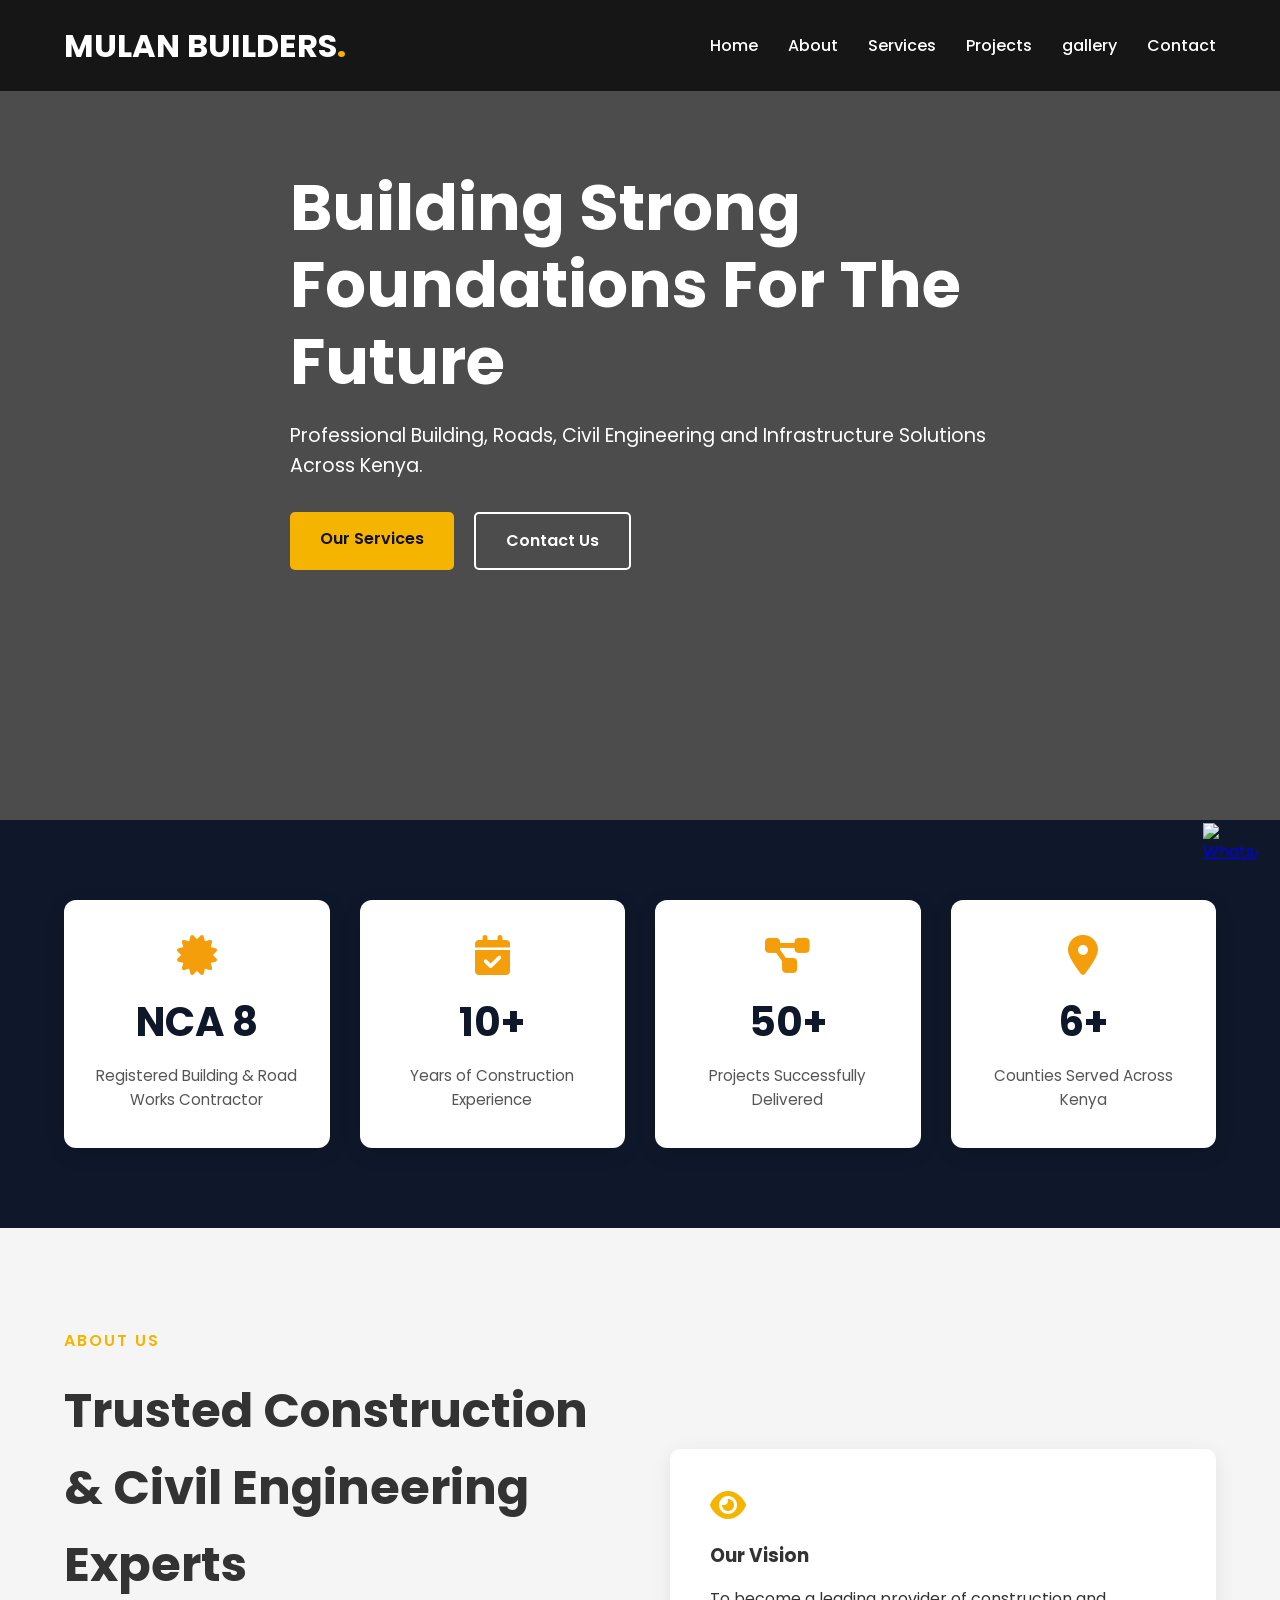
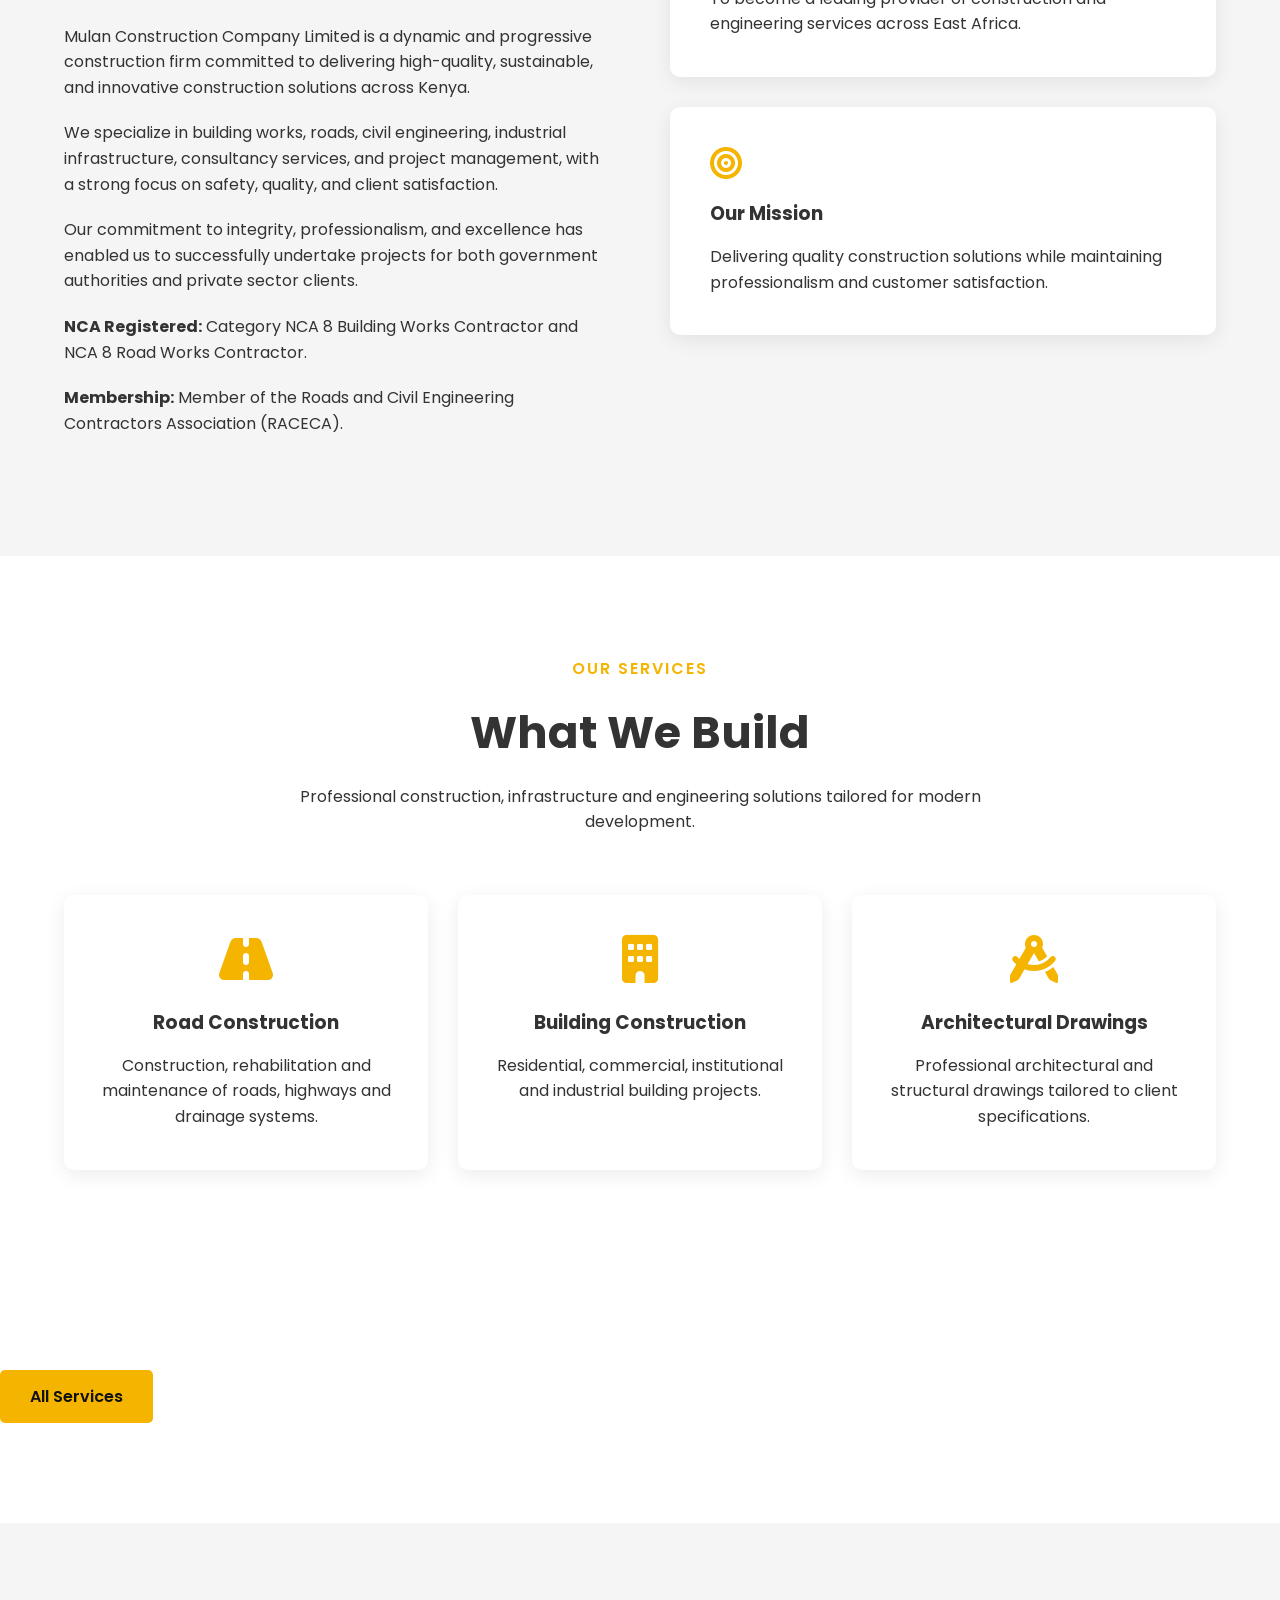
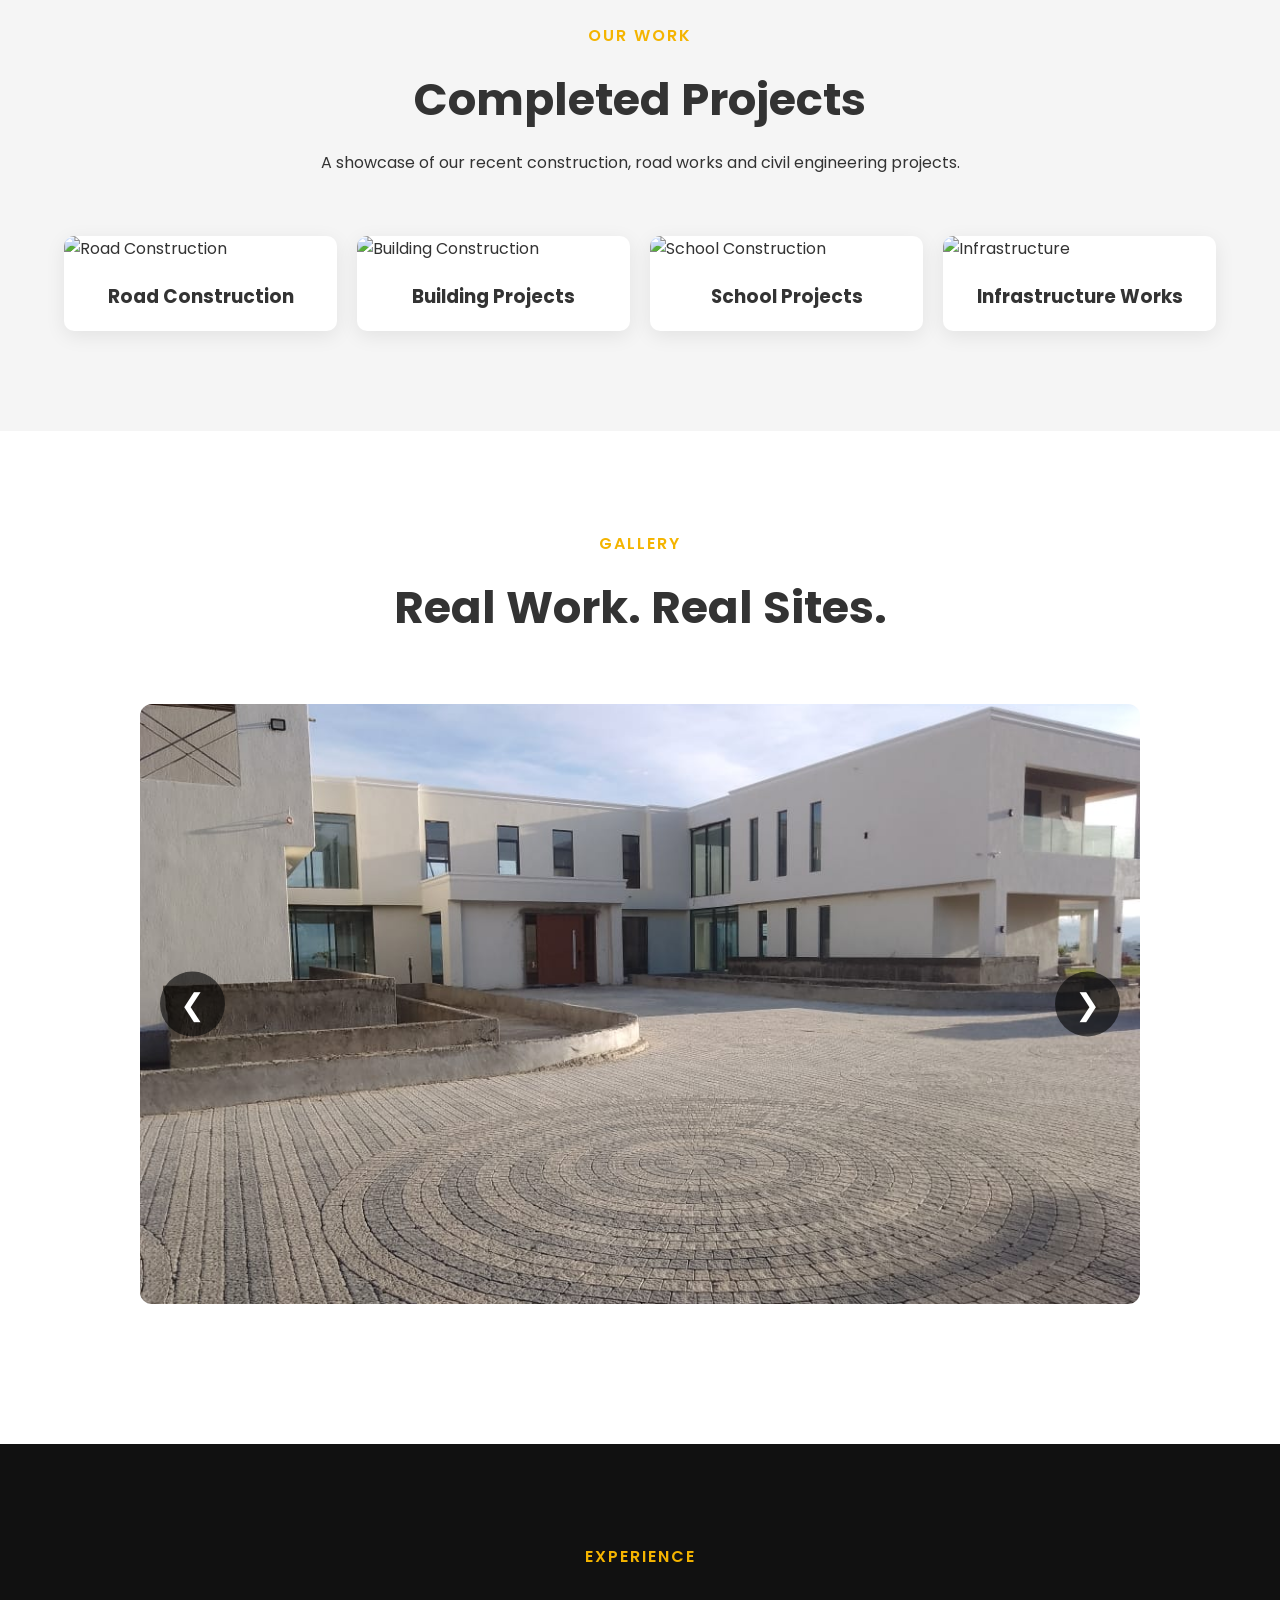
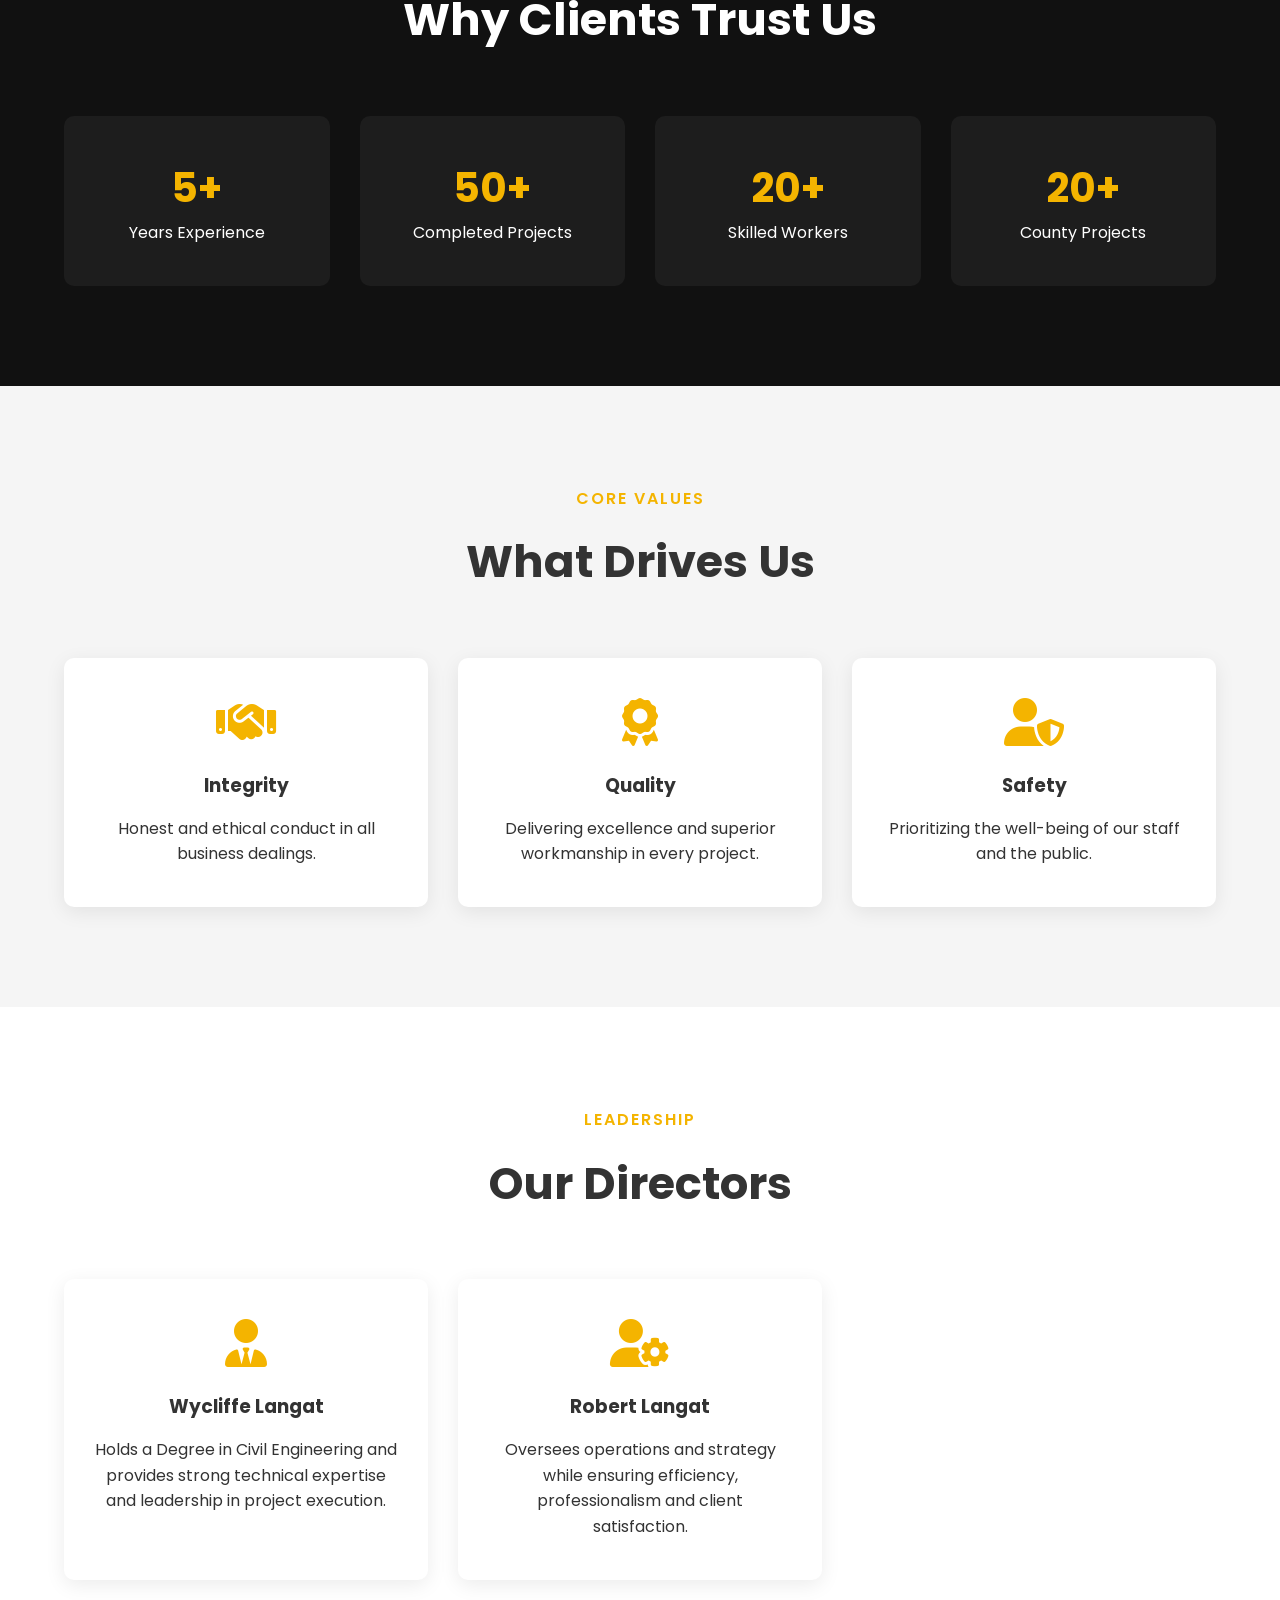
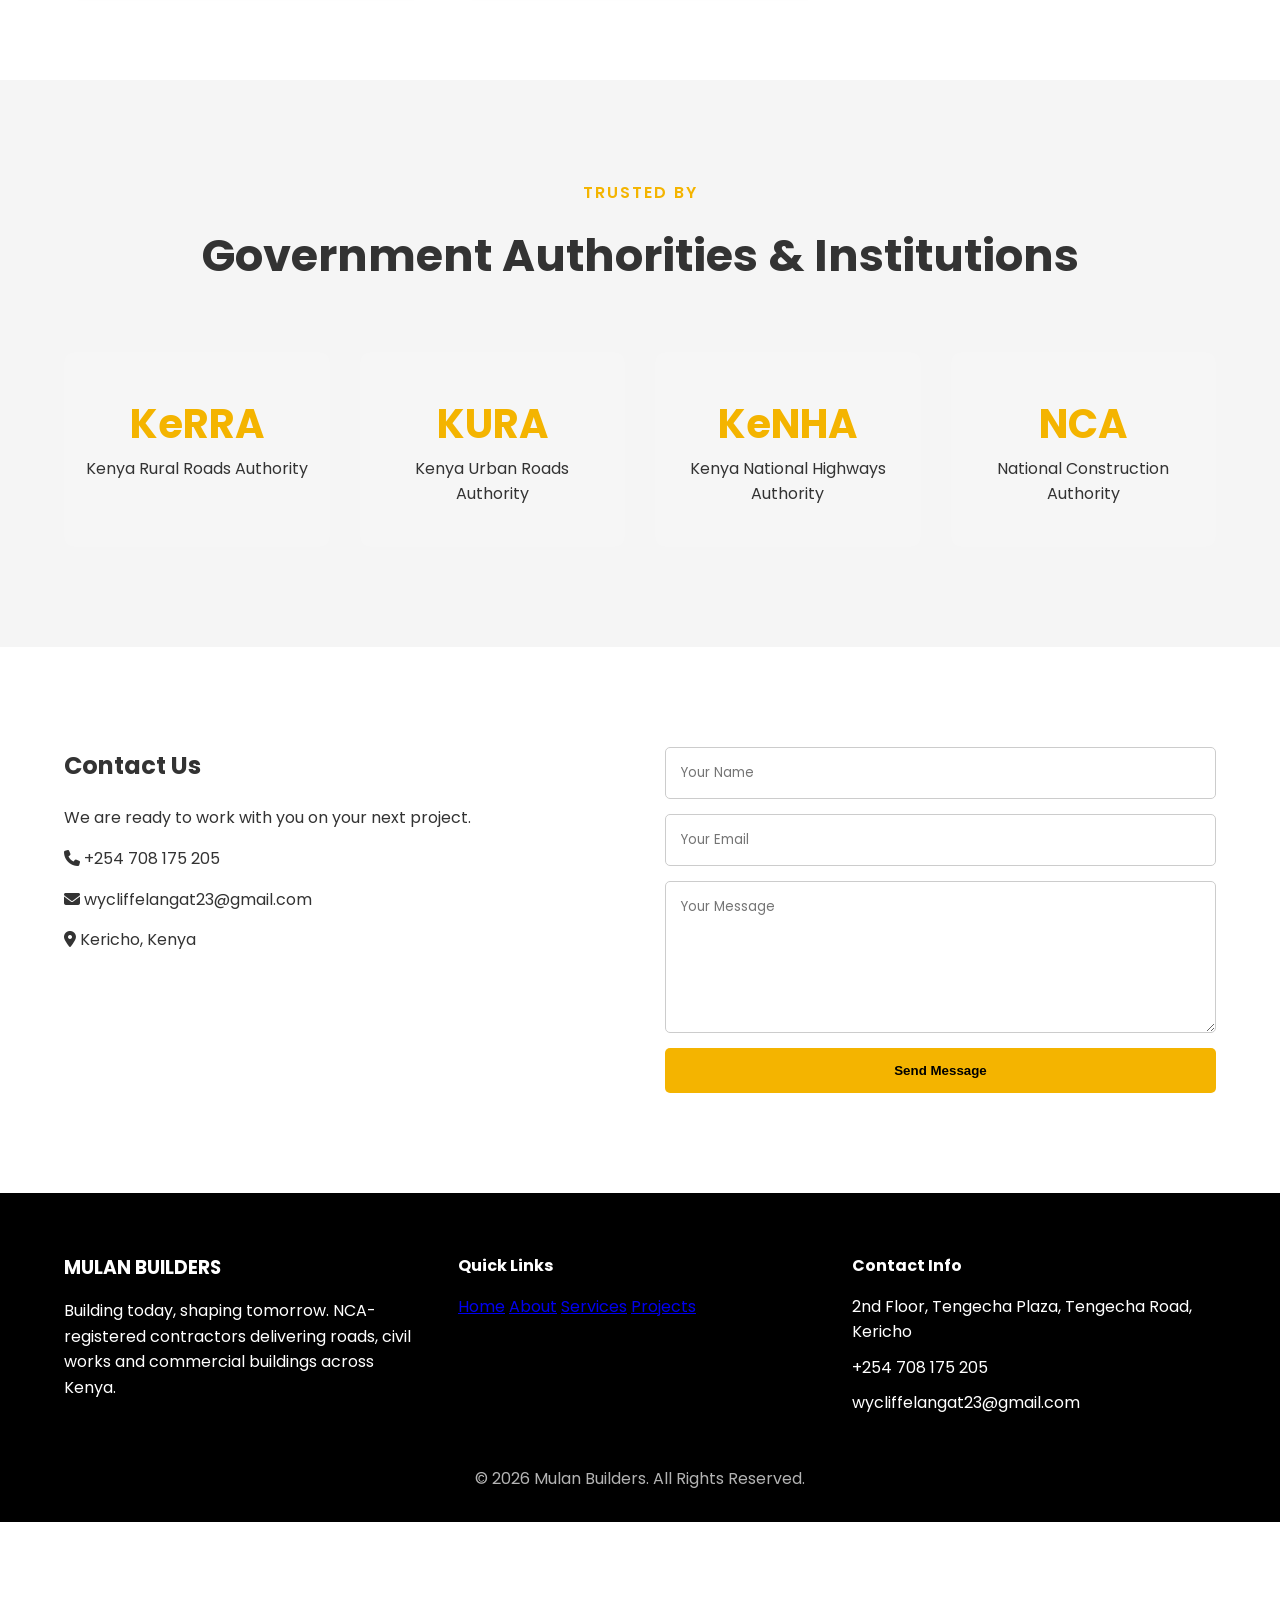
==== commit 0b75dd0b: "further improvements" ====
--- a/index.html
+++ b/index.html
@@ -47,10 +47,11 @@
                 <ul class="nav-links">
 
                     <li><a href="#home">Home</a></li>
-                    <li><a href="#about">About</a></li>
-                    <li><a href="#services">Services</a></li>
-                    <li><a href="#projects">Projects</a></li>
-                    <li><a href="#contact">Contact</a></li>
+                    <li><a href="about.html">About</a></li>
+                    <li><a href="services.html">Services</a></li>
+                    <li><a href="projects.html">Projects</a></li>
+                    <li><a href="gallery.html">gallery</a></li>
+                    <li><a href="contact.html">Contact</a></li>
 
                 </ul>
 
@@ -78,11 +79,11 @@
 
             <div class="hero-buttons">
 
-                <a href="#services" class="btn btn-primary">
+                <a href="services.html" class="btn btn-primary">
                     Our Services
                 </a>
 
-                <a href="#contact" class="btn btn-secondary">
+                <a href="contact.html" class="btn btn-secondary">
                     Contact Us
                 </a>
 
@@ -275,147 +276,19 @@
         </p>
 
     </div>
-
-    <!-- SERVICE 4 -->
-
-    <div class="service-card">
-
-        <i class="fa-solid fa-helmet-safety"></i>
-
-        <h3>Civil Engineering</h3>
-
-        <p>
-            High-quality civil works and infrastructure engineering solutions.
-        </p>
-
-    </div>
-
-    <!-- SERVICE 5 -->
-
-    <div class="service-card">
-
-        <i class="fa-solid fa-truck"></i>
-
-        <h3>Supply of Materials</h3>
-
-        <p>
-            Supply of quality construction materials and equipment for building projects.
-        </p>
-
-    </div>
-
-    <!-- SERVICE 6 -->
-
-    <div class="service-card">
-
-        <i class="fa-solid fa-water"></i>
-
-        <h3>Borehole Construction</h3>
-
-        <p>
-            Professional borehole drilling and water infrastructure services.
-        </p>
-
-    </div>
-
-    <!-- SERVICE 7 -->
-
-    <div class="service-card">
-
-        <i class="fa-solid fa-school"></i>
-
-        <h3>School Projects</h3>
-
-        <p>
-            Construction and renovation of schools and institutional facilities.
-        </p>
-
-    </div>
-
-    <!-- SERVICE 8 -->
-
-    <div class="service-card">
-
-        <i class="fa-solid fa-gears"></i>
-
-        <h3>Plant & Equipment Hire</h3>
-
-        <p>
-            Provision of modern construction machinery and equipment hire services.
-        </p>
-
-    </div>
-
-    <!-- SERVICE 9 -->
-
-    <div class="service-card">
-
-        <i class="fa-solid fa-warehouse"></i>
-
-        <h3>Project Management</h3>
-
-        <p>
-            Planning, costing, coordination and complete project supervision.
-        </p>
-
-    </div>
-    <!-- SERVICE 10 -->
-
-    <div class="service-card">
-
-        <i class="fa-solid fa-file-signature"></i>
-
-        <h3>Consultancy</h3>
-
-        <p>
-            Technical advisory, feasibility studies and contract administration.
-        </p>
-
-    </div>
-    <!-- SERVICE 11 -->
-
-    <div class="service-card">
-
-        <i class="fa-solid fa-hammer"></i>
-
-        <h3>Building Alterations</h3>
-
-        <p>
-            Interior and exterior renovations carried out with minimal disruption.
-        </p>
-
-    </div>
-    <!-- SERVICE 12 -->
-
-    <div class="service-card">
-
-        <i class="fa-solid fa-store"></i>
-
-        <h3>Shop Fitting</h3>
-
-        <p>
-            Manufacturing and installation of premium commercial shop fittings.
-        </p>
-
-    </div>
-    <!-- SERVICE 13 -->
-
-    <div class="service-card">
-
-        <i class="fa-solid fa-border-all"></i>
-
-        <h3>Partitioning & Ceilings</h3>
-
-        <p>
-            Drywall, chipboard, Vitrex systems and suspended ceilings.
-        </p>
-
-    </div>
-
-</div>
-
-
-
+    
+
+ 
+    </section>
+    <section>
+            <div class="hero-buttons">
+
+                <a href="services.html" class="btn btn-primary">
+                    All Services
+                </a>
+
+
+            </div>
     </section>
 
     <!-- ========================= -->
@@ -765,6 +638,55 @@
     <!-- CONTACT -->
     <!-- ========================= -->
 
+
+
+<!-- ========================= -->
+<!-- PARTNERS -->
+<!-- ========================= -->
+
+<section class="projects">
+
+    <div class="container">
+
+        <div class="section-header">
+
+            <span class="section-subtitle">
+                TRUSTED BY
+            </span>
+
+            <h2>
+                Government Authorities & Institutions
+            </h2>
+
+        </div>
+
+        <div class="experience-grid">
+
+            <div class="exp-card">
+                <h3>KeRRA</h3>
+                <p>Kenya Rural Roads Authority</p>
+            </div>
+
+            <div class="exp-card">
+                <h3>KURA</h3>
+                <p>Kenya Urban Roads Authority</p>
+            </div>
+
+            <div class="exp-card">
+                <h3>KeNHA</h3>
+                <p>Kenya National Highways Authority</p>
+            </div>
+
+            <div class="exp-card">
+                <h3>NCA</h3>
+                <p>National Construction Authority</p>
+            </div>
+
+        </div>
+
+    </div>
+
+</section>
 <section class="contact" id="contact">
 
     <div class="container contact-container">
@@ -801,17 +723,6 @@
 
             <!-- WHATSAPP -->
 
-            <p>
-                <i class="fa-brands fa-whatsapp"></i>
-
-                <a 
-                    href="https://wa.me/254708175205"
-                    class="whatsapp-float"
-                    target="_blank"
-                >
-                    Chat on WhatsApp
-                </a>
-            </p>
 
             <!-- LOCATION -->
 
@@ -861,55 +772,6 @@
 
 </section>
 
-<!-- ========================= -->
-<!-- PARTNERS -->
-<!-- ========================= -->
-
-<section class="projects">
-
-    <div class="container">
-
-        <div class="section-header">
-
-            <span class="section-subtitle">
-                TRUSTED BY
-            </span>
-
-            <h2>
-                Government Authorities & Institutions
-            </h2>
-
-        </div>
-
-        <div class="experience-grid">
-
-            <div class="exp-card">
-                <h3>KeRRA</h3>
-                <p>Kenya Rural Roads Authority</p>
-            </div>
-
-            <div class="exp-card">
-                <h3>KURA</h3>
-                <p>Kenya Urban Roads Authority</p>
-            </div>
-
-            <div class="exp-card">
-                <h3>KeNHA</h3>
-                <p>Kenya National Highways Authority</p>
-            </div>
-
-            <div class="exp-card">
-                <h3>NCA</h3>
-                <p>National Construction Authority</p>
-            </div>
-
-        </div>
-
-    </div>
-
-</section>
-
-
 
     <!-- ========================= -->
     <!-- FOOTER -->
@@ -975,5 +837,14 @@
     <!-- JAVASCRIPT -->
     <script src="./js/script.js"></script>
 
+    <!-- FLOATING WHATSAPP BUTTON -->
+    <a 
+        href="https://wa.me/254708175205" 
+        class="whatsapp-float"
+        target="_blank"
+    >
+        <img src="https://upload.wikimedia.org/wikipedia/commons/6/6b/WhatsApp.svg" alt="WhatsApp">
+    </a>
+
 </body>
 </html>
--- a/css/style.css
+++ b/css/style.css
@@ -810,4 +810,49 @@
     color: #555;
     line-height: 1.6;
     font-size: 0.95rem;
+}
+
+.navs li{
+    list-style: none;
+}
+.navs li a{
+    text-decoration: none;
+    color:white;
+}
+.gallery-grid {
+  display: grid;
+  grid-template-columns: repeat(auto-fit, minmax(250px, 1fr));
+  gap: 15px;
+  margin-top: 20px;
+}
+
+.gallery-grid img {
+  width: 100%;
+  height: 250px;
+  object-fit: cover;
+  border-radius: 10px;
+}
+.whatsapp-float {
+  position: fixed;
+  bottom: 20px;
+  right: 20px;
+  width: 60px;
+  height: 60px;
+  z-index: 1000;
+
+  display: flex;
+  align-items: center;
+  justify-content: center;
+
+  transition: transform 0.3s ease;
+}
+
+.whatsapp-float img {
+  width: 55px;
+  height: 55px;
+  object-fit: contain;
+}
+
+.whatsapp-float:hover {
+  transform: scale(1.15);
 }
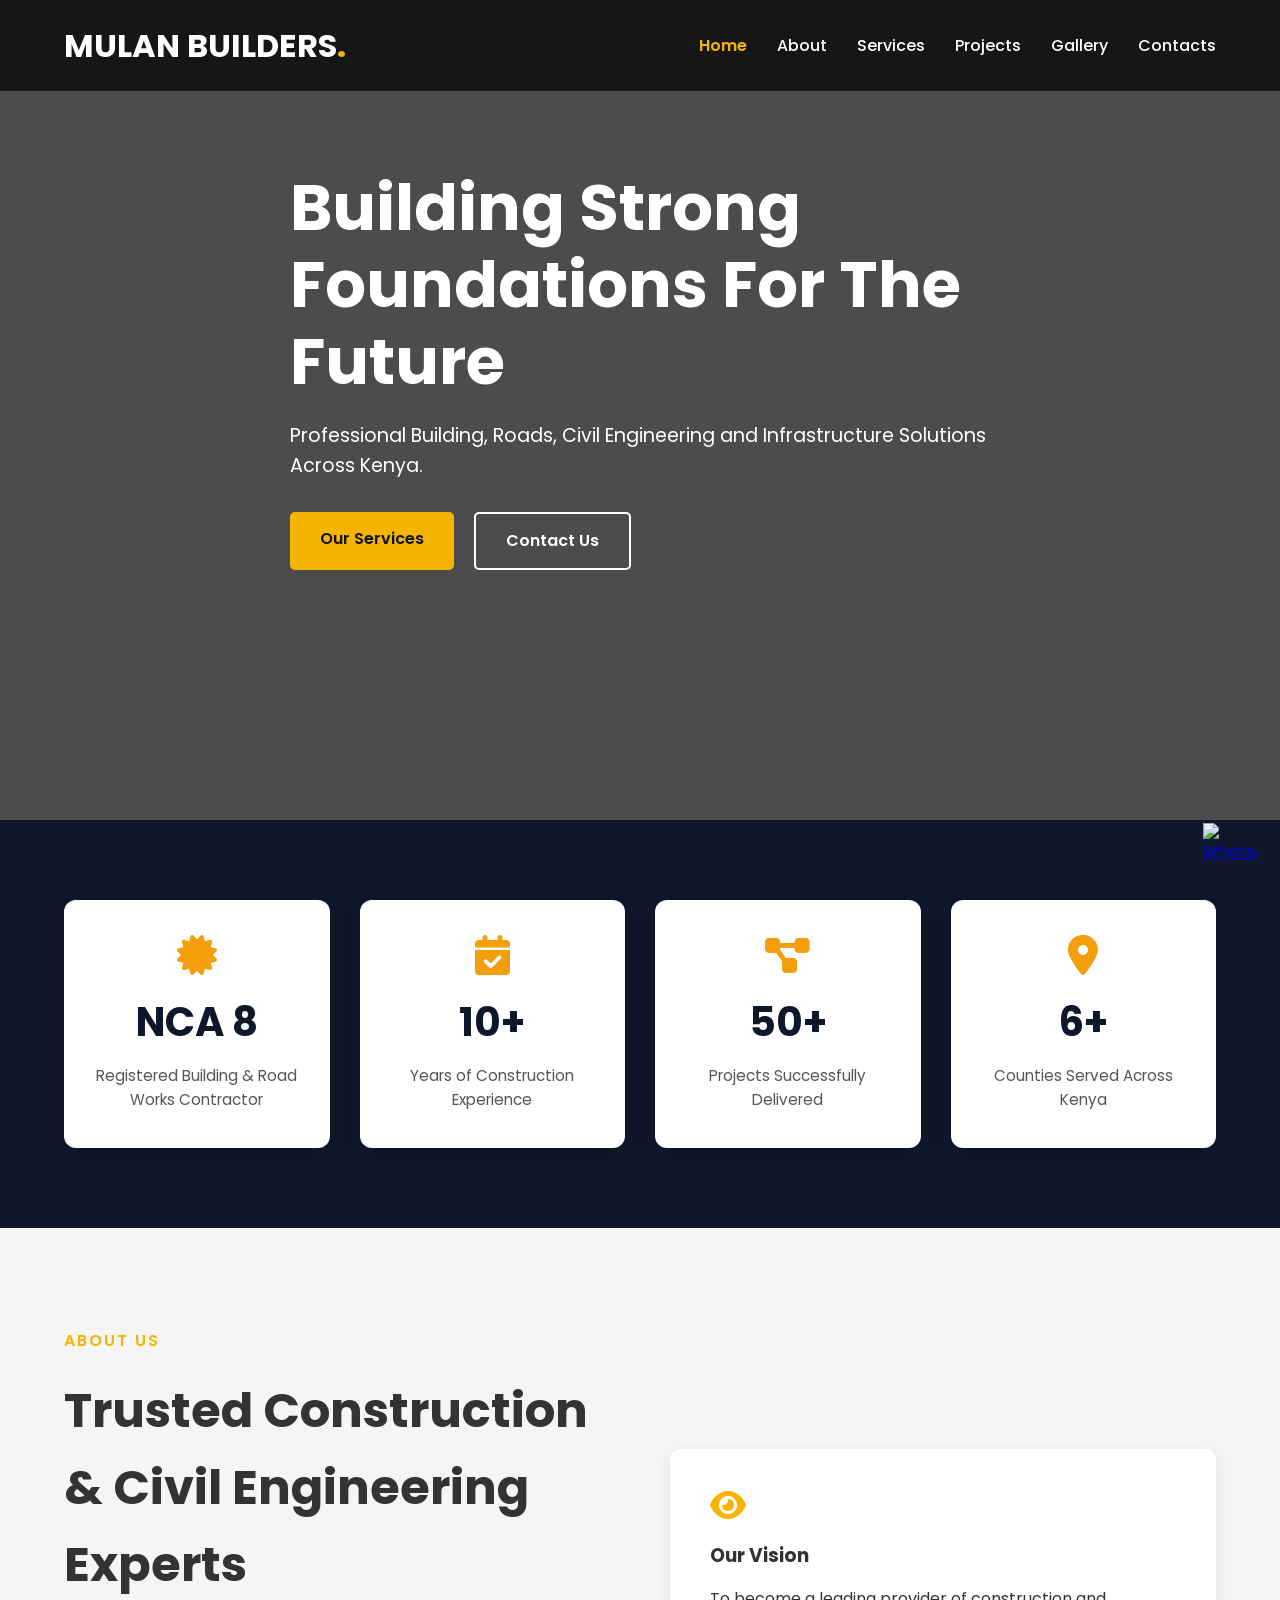
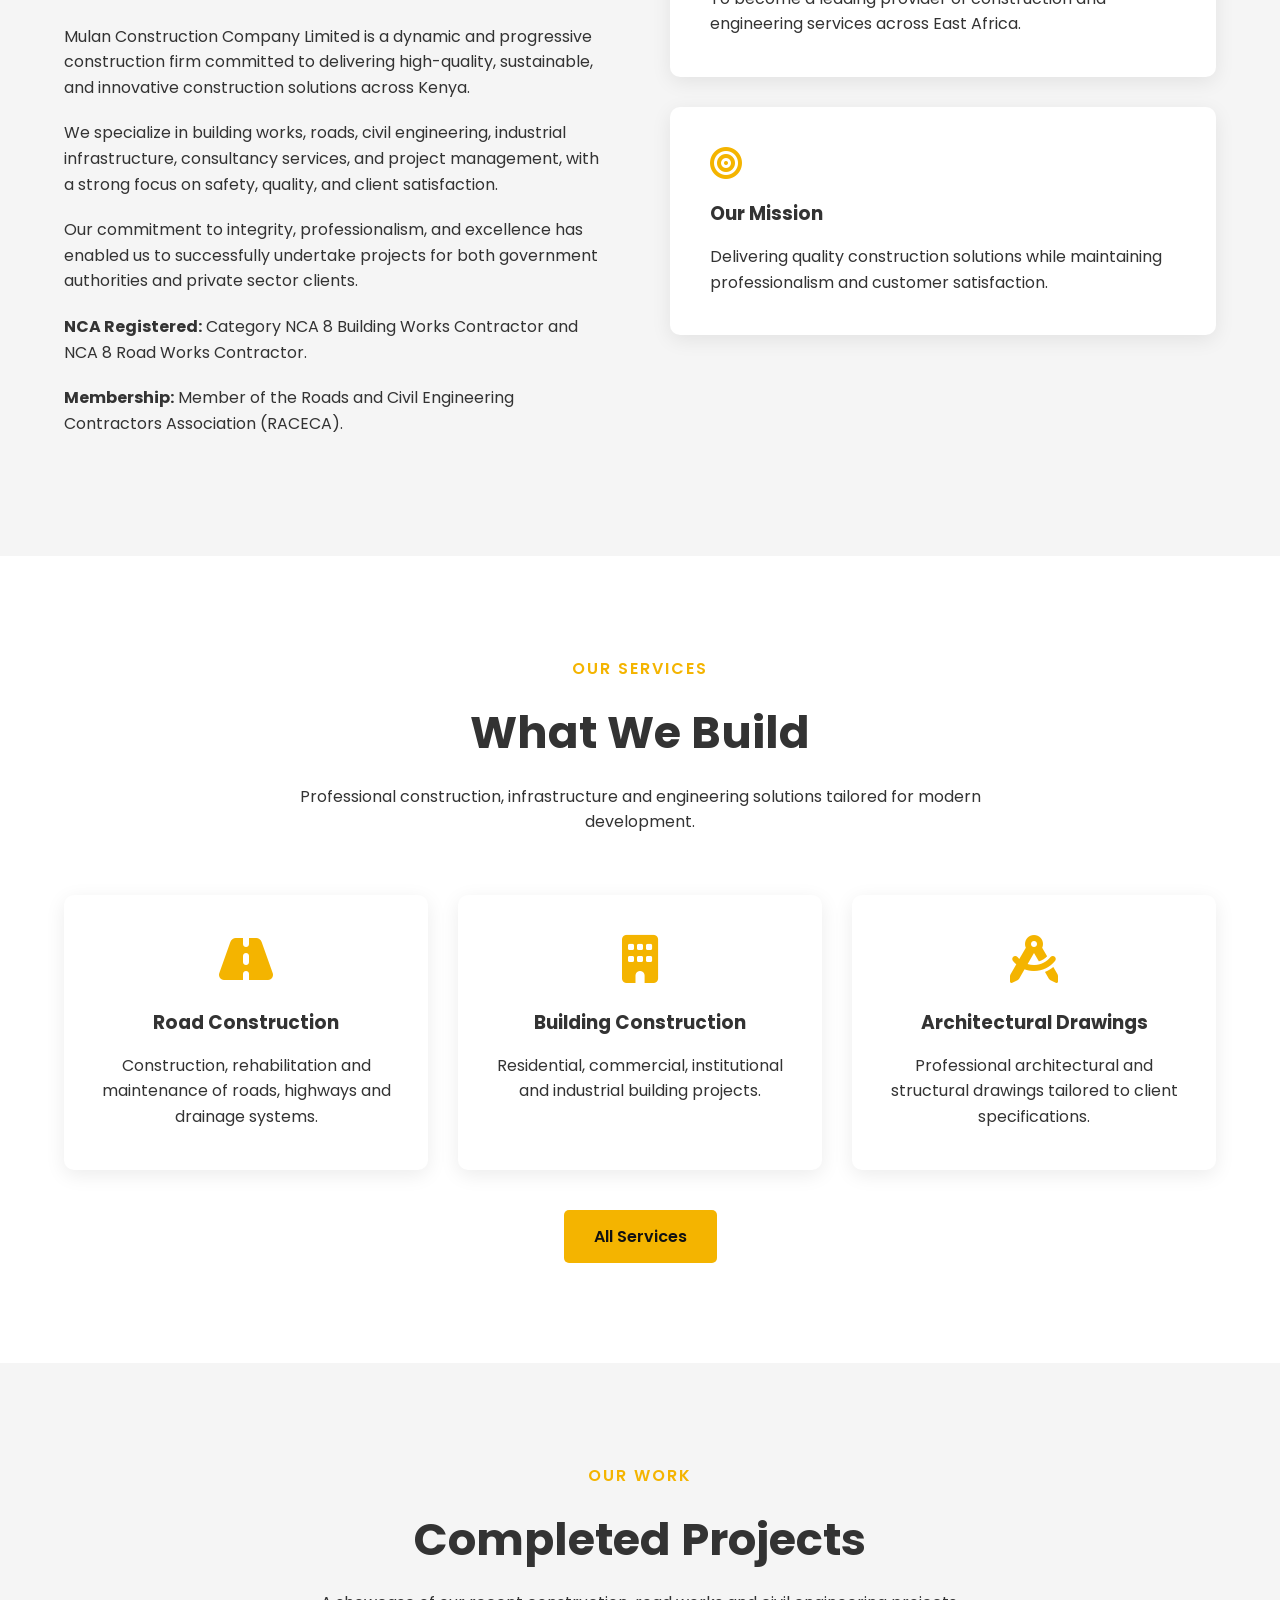
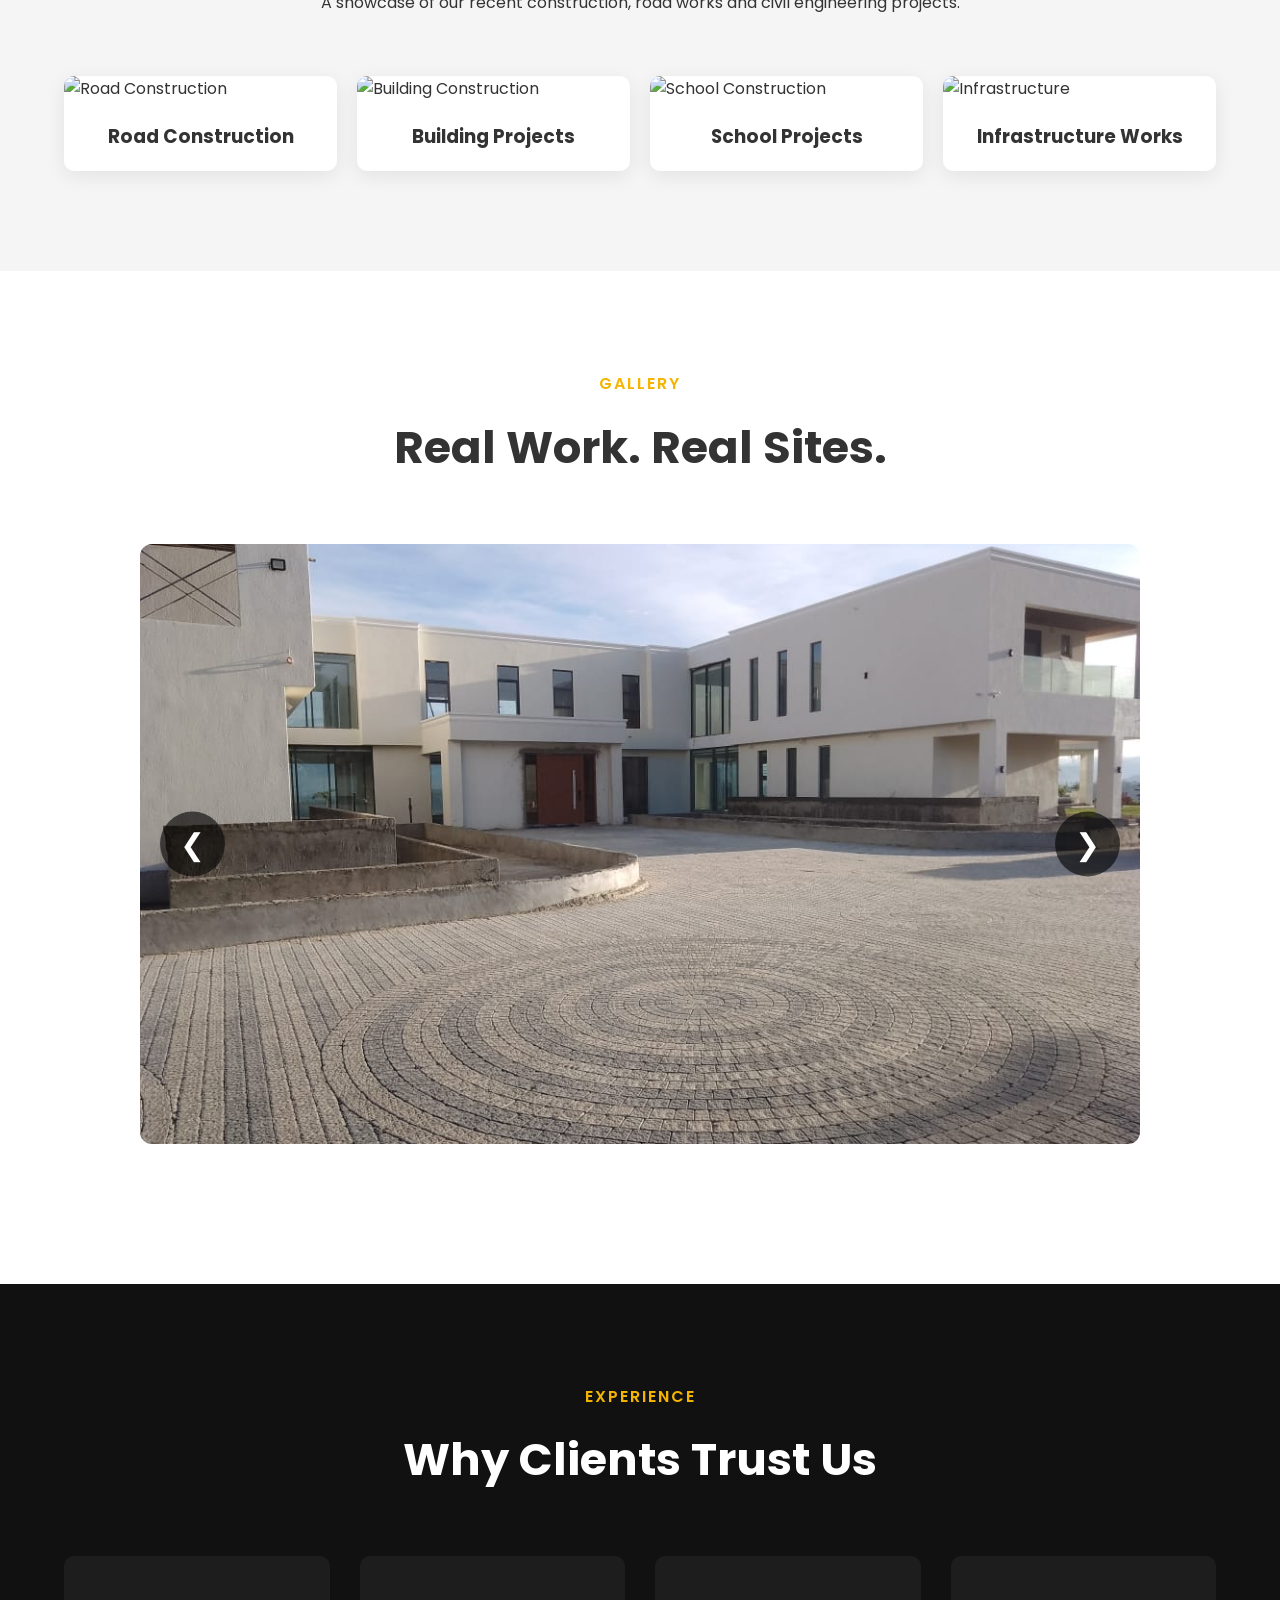
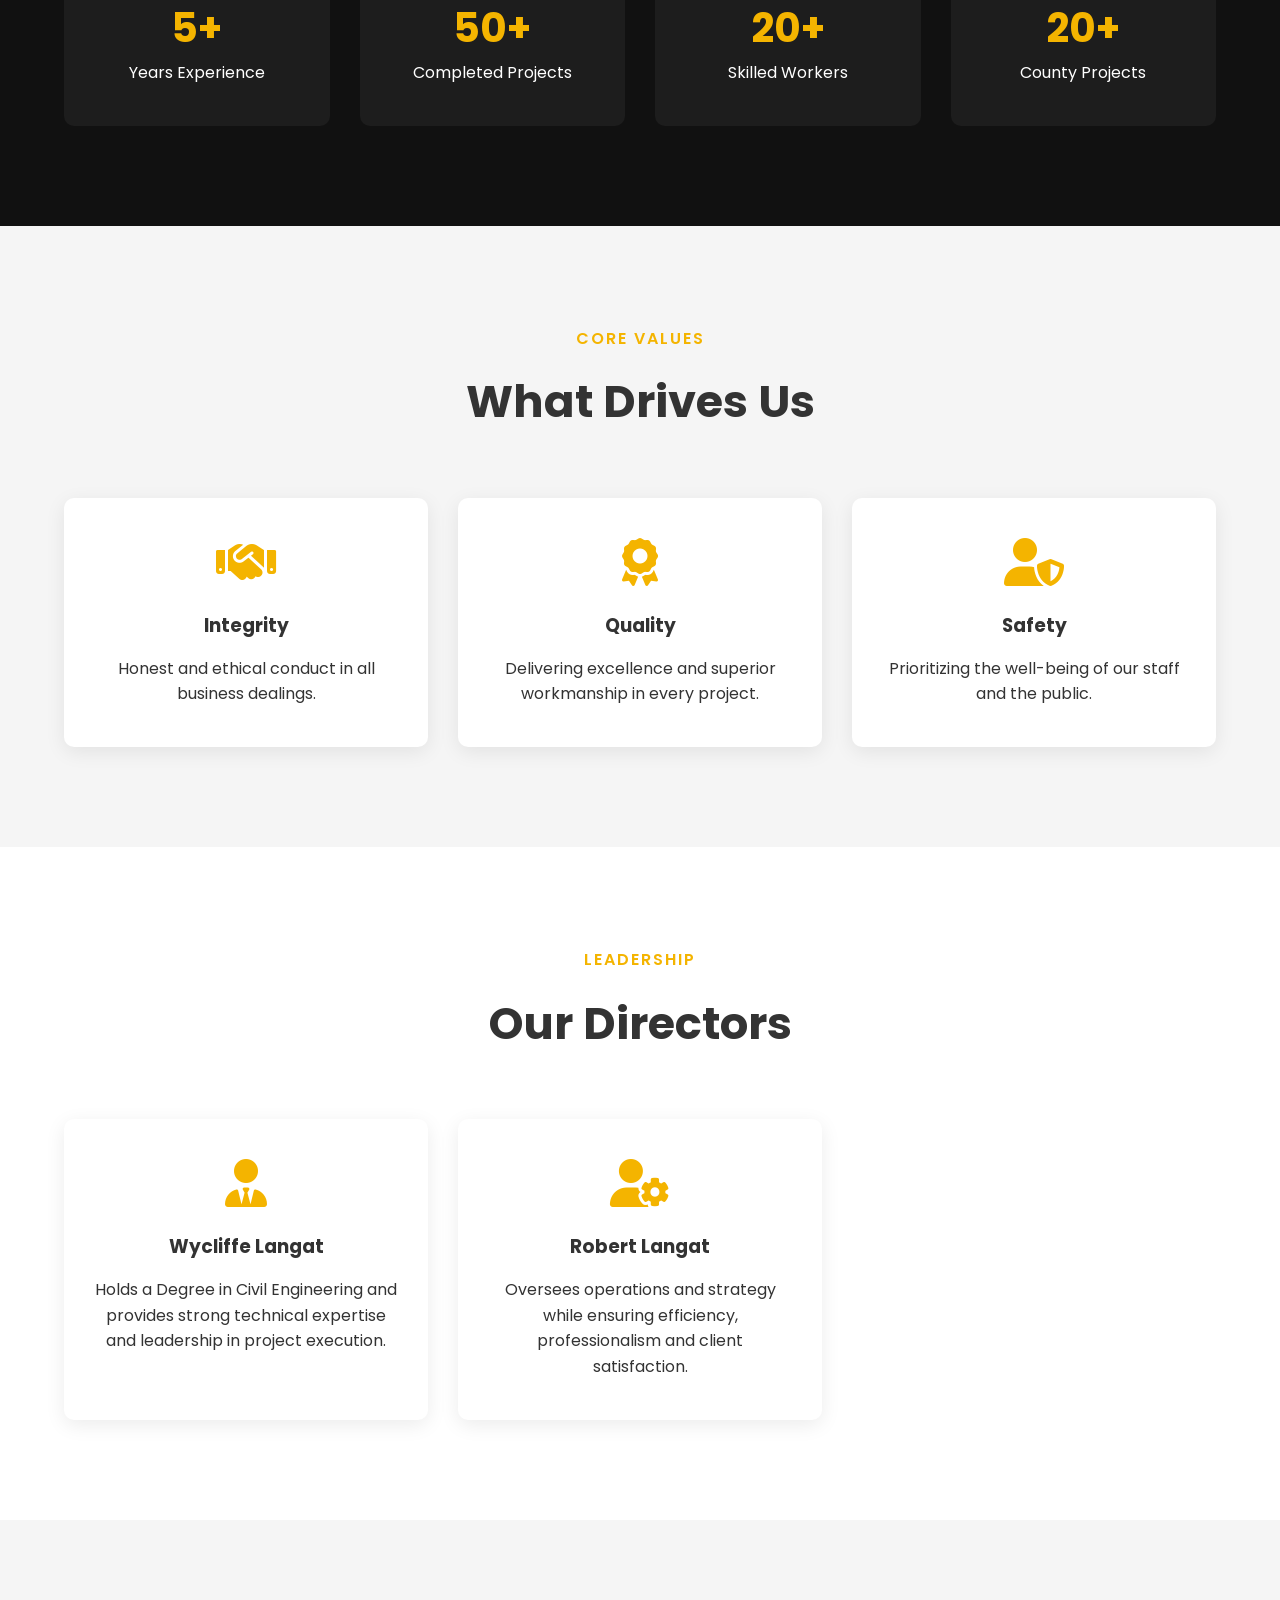
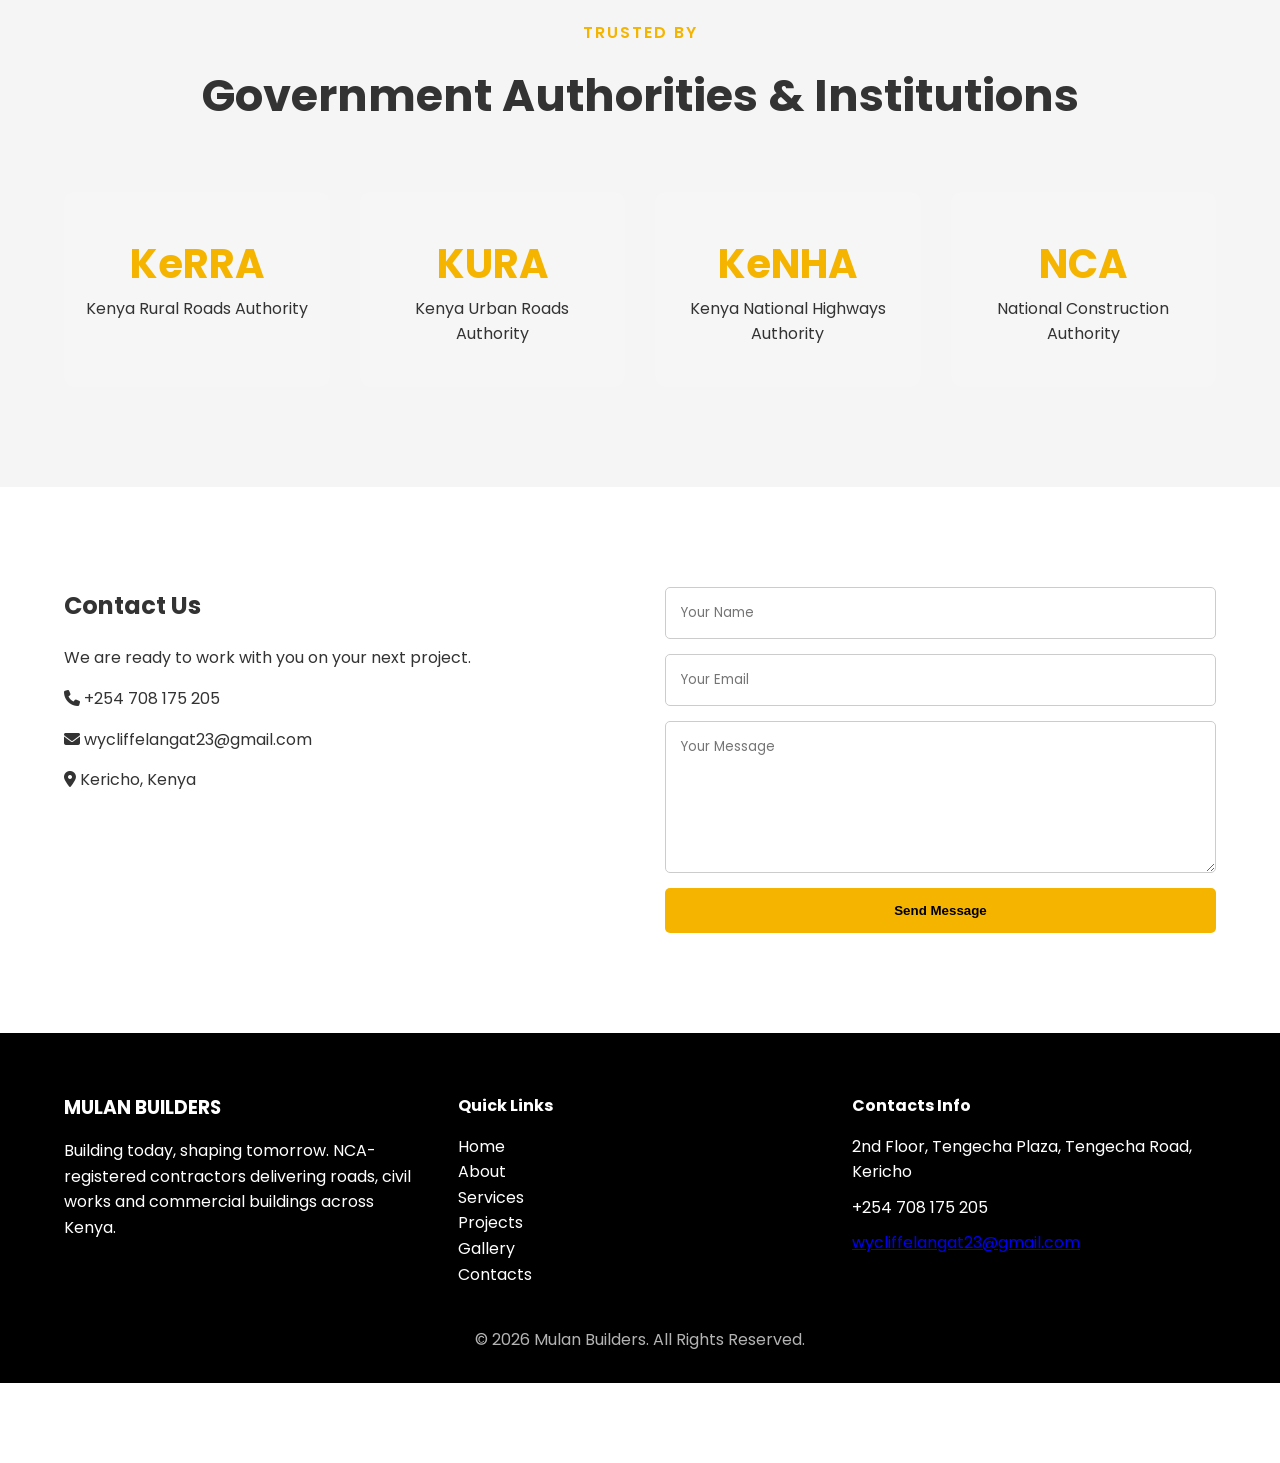
==== commit 1a109f70: "complete one" ====
--- a/index.html
+++ b/index.html
@@ -30,36 +30,36 @@
     <!-- HEADER -->
     <!-- ========================= -->
 
-    <header class="header">
-
-        <div class="container nav-container">
-
-            <!-- LOGO -->
-
-            <div class="logo">
-                <h2>MULAN BUILDERS<span>.</span></h2>
-            </div>
-
-            <!-- NAVIGATION -->
-
-            <nav class="navbar">
-
-                <ul class="nav-links">
-
-                    <li><a href="#home">Home</a></li>
-                    <li><a href="about.html">About</a></li>
-                    <li><a href="services.html">Services</a></li>
-                    <li><a href="projects.html">Projects</a></li>
-                    <li><a href="gallery.html">gallery</a></li>
-                    <li><a href="contact.html">Contact</a></li>
-
-                </ul>
-
-            </nav>
-
-        </div>
-
-    </header>
+<header class="header">
+
+    <div class="container nav-container">
+
+        <div class="logo">
+            <h2>MULAN BUILDERS<span>.</span></h2>
+        </div>
+
+        <div class="menu-toggle">
+            <i class="fa-solid fa-bars"></i>
+        </div>
+
+        <nav class="navbar">
+
+            <ul class="nav-links">
+
+                <li><a href="#home" class="active" >Home</a></li>
+                <li><a href="about.html">About</a></li>
+                <li><a href="services.html">Services</a></li>
+                <li><a href="projects.html">Projects</a></li>
+                <li><a href="gallery.html">Gallery</a></li>
+                <li><a href="contacts.html">Contacts</a></li>
+
+            </ul>
+
+        </nav>
+
+    </div>
+
+</header>
 
     <!-- ========================= -->
     <!-- HERO -->
@@ -83,7 +83,7 @@
                     Our Services
                 </a>
 
-                <a href="contact.html" class="btn btn-secondary">
+                <a href="contacts.html" class="btn btn-secondary">
                     Contact Us
                 </a>
 
@@ -204,92 +204,93 @@
 
 </section>
 
-    <!-- ========================= -->
-    <!-- SERVICES -->
-    <!-- ========================= -->
-
-    <section class="services" id="services">
-
-        <div class="container">
-
-            <!-- TITLE -->
-
-            <div class="section-header">
-
-                <span class="section-subtitle">
-                    OUR SERVICES
-                </span>
-
-                <h2>
-                    What We Build
-                </h2>
-
-                <p>
-                    Professional construction, infrastructure and engineering solutions tailored for modern development.
-                </p>
-
-            </div>
-
-            <!-- GRID -->
-
-
-<div class="services-grid">
-
-    <!-- SERVICE 1 -->
-
-    <div class="service-card">
-
-        <i class="fa-solid fa-road"></i>
-
-        <h3>Road Construction</h3>
-
-        <p>
-            Construction, rehabilitation and maintenance of roads, highways and drainage systems.
-        </p>
-
-    </div>
-
-    <!-- SERVICE 2 -->
-
-    <div class="service-card">
-
-        <i class="fa-solid fa-building"></i>
-
-        <h3>Building Construction</h3>
-
-        <p>
-            Residential, commercial, institutional and industrial building projects.
-        </p>
-
-    </div>
-
-    <!-- SERVICE 3 -->
-
-    <div class="service-card">
-
-        <i class="fa-solid fa-compass-drafting"></i>
-
-        <h3>Architectural Drawings</h3>
-
-        <p>
-            Professional architectural and structural drawings tailored to client specifications.
-        </p>
-
-    </div>
-    
-
- 
-    </section>
-    <section>
-            <div class="hero-buttons">
-
-                <a href="services.html" class="btn btn-primary">
-                    All Services
-                </a>
-
-
-            </div>
-    </section>
+<!-- ========================= -->
+<!-- SERVICES -->
+<!-- ========================= -->
+
+<section class="services" id="services">
+
+    <div class="container">
+
+        <!-- TITLE -->
+
+        <div class="section-header">
+
+            <span class="section-subtitle">
+                OUR SERVICES
+            </span>
+
+            <h2>
+                What We Build
+            </h2>
+
+            <p>
+                Professional construction, infrastructure and engineering solutions tailored for modern development.
+            </p>
+
+        </div>
+
+        <!-- SERVICES GRID -->
+
+        <div class="services-grid">
+
+            <!-- SERVICE 1 -->
+
+            <div class="service-card">
+
+                <i class="fa-solid fa-road"></i>
+
+                <h3>Road Construction</h3>
+
+                <p>
+                    Construction, rehabilitation and maintenance of roads, highways and drainage systems.
+                </p>
+
+            </div>
+
+            <!-- SERVICE 2 -->
+
+            <div class="service-card">
+
+                <i class="fa-solid fa-building"></i>
+
+                <h3>Building Construction</h3>
+
+                <p>
+                    Residential, commercial, institutional and industrial building projects.
+                </p>
+
+            </div>
+
+            <!-- SERVICE 3 -->
+
+            <div class="service-card">
+
+                <i class="fa-solid fa-compass-drafting"></i>
+
+                <h3>Architectural Drawings</h3>
+
+                <p>
+                    Professional architectural and structural drawings tailored to client specifications.
+                </p>
+
+            </div>
+
+        </div>
+
+        <!-- BUTTON -->
+
+        <div class="hero-buttons" style="justify-content:center; margin-top:40px;">
+
+            <a href="services.html" class="btn btn-primary">
+                All Services
+            </a>
+
+        </div>
+
+    </div>
+
+</section>
 
     <!-- ========================= -->
     <!-- PROJECTS -->
@@ -446,10 +447,6 @@
 </section>
 
 
-    </div>
-
-</section>
-
     <!-- ========================= -->
     <!-- EXPERIENCE -->
     <!-- ========================= -->
@@ -635,7 +632,7 @@
 
 
     <!-- ========================= -->
-    <!-- CONTACT -->
+    <!-- CONTACTS -->
     <!-- ========================= -->
 
 
@@ -778,60 +775,54 @@
     <!-- ========================= -->
 
     <footer class="footer">
-
-        <div class="container footer-container">
-
-            <!-- COMPANY -->
-
-            <div>
-
-                <h3>MULAN BUILDERS</h3>
-
-                <p>
-                    Building today, shaping tomorrow. NCA-registered contractors delivering roads, civil works and commercial buildings across Kenya.
-                </p>
-
-            </div>
-
-            <!-- LINKS -->
-
-            <div>
-
-                <h4>Quick Links</h4>
-
-                <a href="#home">Home</a>
-                <a href="#about">About</a>
-                <a href="#services">Services</a>
-                <a href="#projects">Projects</a>
-
-            </div>
-
-            <!-- CONTACT -->
-
-            <div>
-
-                <h4>Contact Info</h4>
-
-                <p>2nd Floor, Tengecha Plaza, Tengecha Road, Kericho</p>
-
-                <p>+254 708 175 205</p>
-
-                <p>wycliffelangat23@gmail.com</p>
-
-            </div>
-
-        </div>
-
-        <!-- COPYRIGHT -->
-
-        <div class="copyright">
-
-            <p>
-                © 2026 Mulan Builders. All Rights Reserved.
-            </p>
-
-        </div>
-
+      <div class="container footer-container">
+        <!-- COMPANY -->
+
+        <div>
+          <h3>MULAN BUILDERS</h3>
+
+          <p>
+            Building today, shaping tomorrow. NCA-registered contractors
+            delivering roads, civil works and commercial buildings across Kenya.
+          </p>
+        </div>
+
+        <!-- LINKS -->
+
+        <div>
+          <h4>Quick Links</h4>
+          <ul class="navs">
+            <li><a href="index.html">Home</a></li>
+            <li><a href="about.html">About</a></li>
+            <li><a href="services.html">Services</a></li>
+            <li><a href="projects.html">Projects</a></li>
+            <li><a href="gallery.html">Gallery</a></li>
+            <li><a href="contacts.html">Contacts</a></li>
+          </ul>
+        </div>
+
+        <!-- CONTACT -->
+
+        <div>
+          <h4>Contacts Info</h4>
+
+          <p>2nd Floor, Tengecha Plaza, Tengecha Road, Kericho</p>
+
+          <p>+254 708 175 205</p>
+
+              <p>
+                  <a href="mailto:wycliffelangat23@gmail.com">
+                      wycliffelangat23@gmail.com
+                    </a>
+              </p>
+        </div>
+      </div>
+
+      <!-- COPYRIGHT -->
+
+      <div class="copyright">
+        <p>© 2026 Mulan Builders. All Rights Reserved.</p>
+      </div>
     </footer>
 
     <!-- JAVASCRIPT -->
--- a/css/style.css
+++ b/css/style.css
@@ -4,6 +4,7 @@
 
 html{
     scroll-behavior: smooth;
+    scroll-padding-top: 100px;
 }
 
 *{
@@ -659,15 +660,14 @@
 @media(max-width: 768px){
 
     .hero-content h1{
-
         font-size: 2.8rem;
-
     }
 
     .nav-links{
-
-        display: none;
-
+        display: flex;
+        flex-wrap: wrap;
+        justify-content: center;
+        gap: 15px;
     }
 
     .services-grid,
@@ -678,6 +678,7 @@
         grid-template-columns: 1fr;
 
     }
+
 
     .hero-buttons{
 
@@ -855,4 +856,86 @@
 
 .whatsapp-float:hover {
   transform: scale(1.15);
+}
+/* MOBILE NAVIGATION */
+
+
+/* ================================= */
+/* RESPONSIVE NAVBAR */
+/* ================================= */
+
+.menu-toggle{
+    display:none;
+    font-size:30px;
+    color:#fff;
+    cursor:pointer;
+}
+
+.nav-links a.active{
+    color:#f4b400;
+    font-weight:600;
+}
+
+@media (max-width:768px){
+
+    .header{
+        background:#111;
+    }
+
+    .nav-container{
+        position:relative;
+        padding:15px 0;
+    }
+
+    .logo h2{
+        font-size:1.2rem;
+    }
+
+    .menu-toggle{
+        display:block;
+    }
+
+    .navbar{
+        position:absolute;
+        top:100%;
+        left:0;
+        width:100%;
+        background:#111;
+
+        max-height:0;
+        overflow:hidden;
+
+        transition:0.4s ease;
+        z-index:999;
+    }
+
+    .navbar.active{
+        max-height:500px;
+        padding:20px 0;
+    }
+
+    .nav-links{
+        display:flex;
+        flex-direction:column;
+        align-items:center;
+        gap:20px;
+        padding:0;
+        margin:0;
+    }
+
+    .nav-links li{
+        list-style:none;
+    }
+
+    .nav-links a{
+        color:#fff;
+        font-size:1.1rem;
+        text-decoration:none;
+        transition:0.3s;
+    }
+
+    .nav-links a:hover{
+        color:#f4b400;
+    }
+
 }
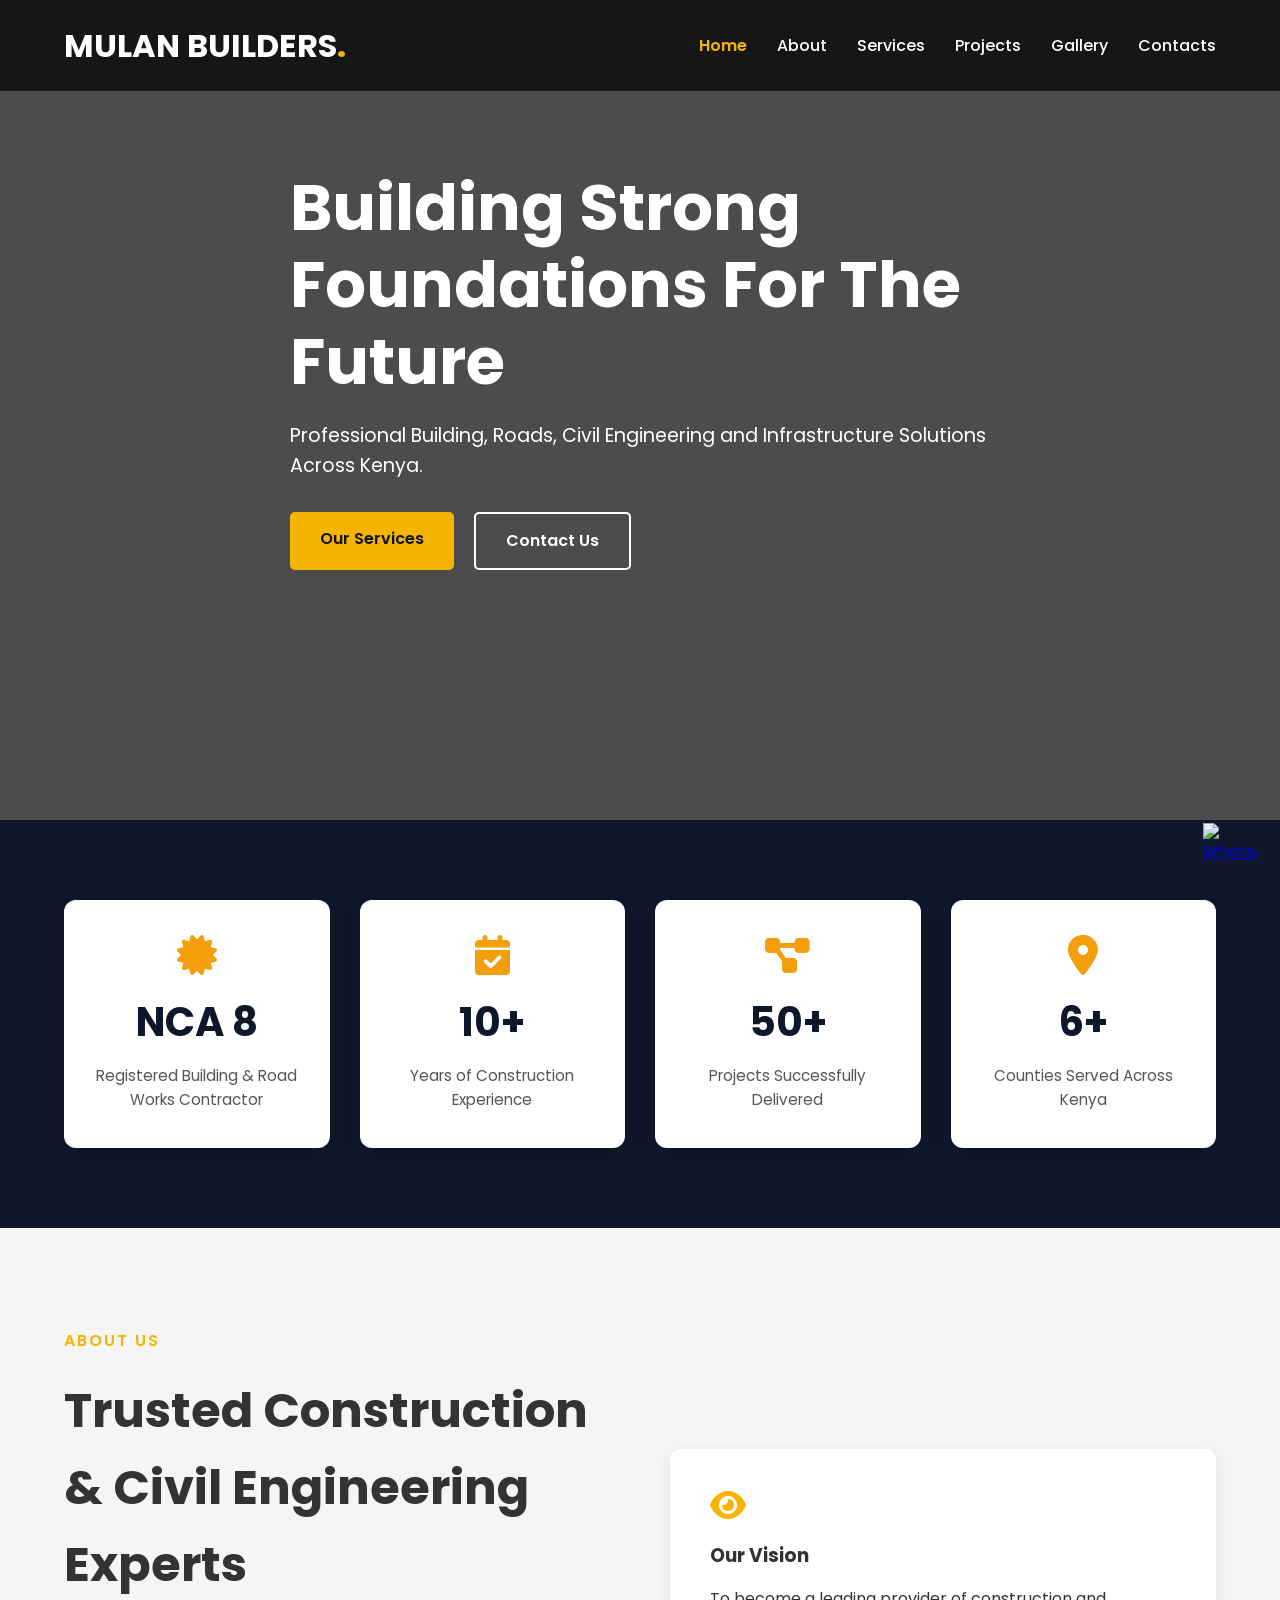
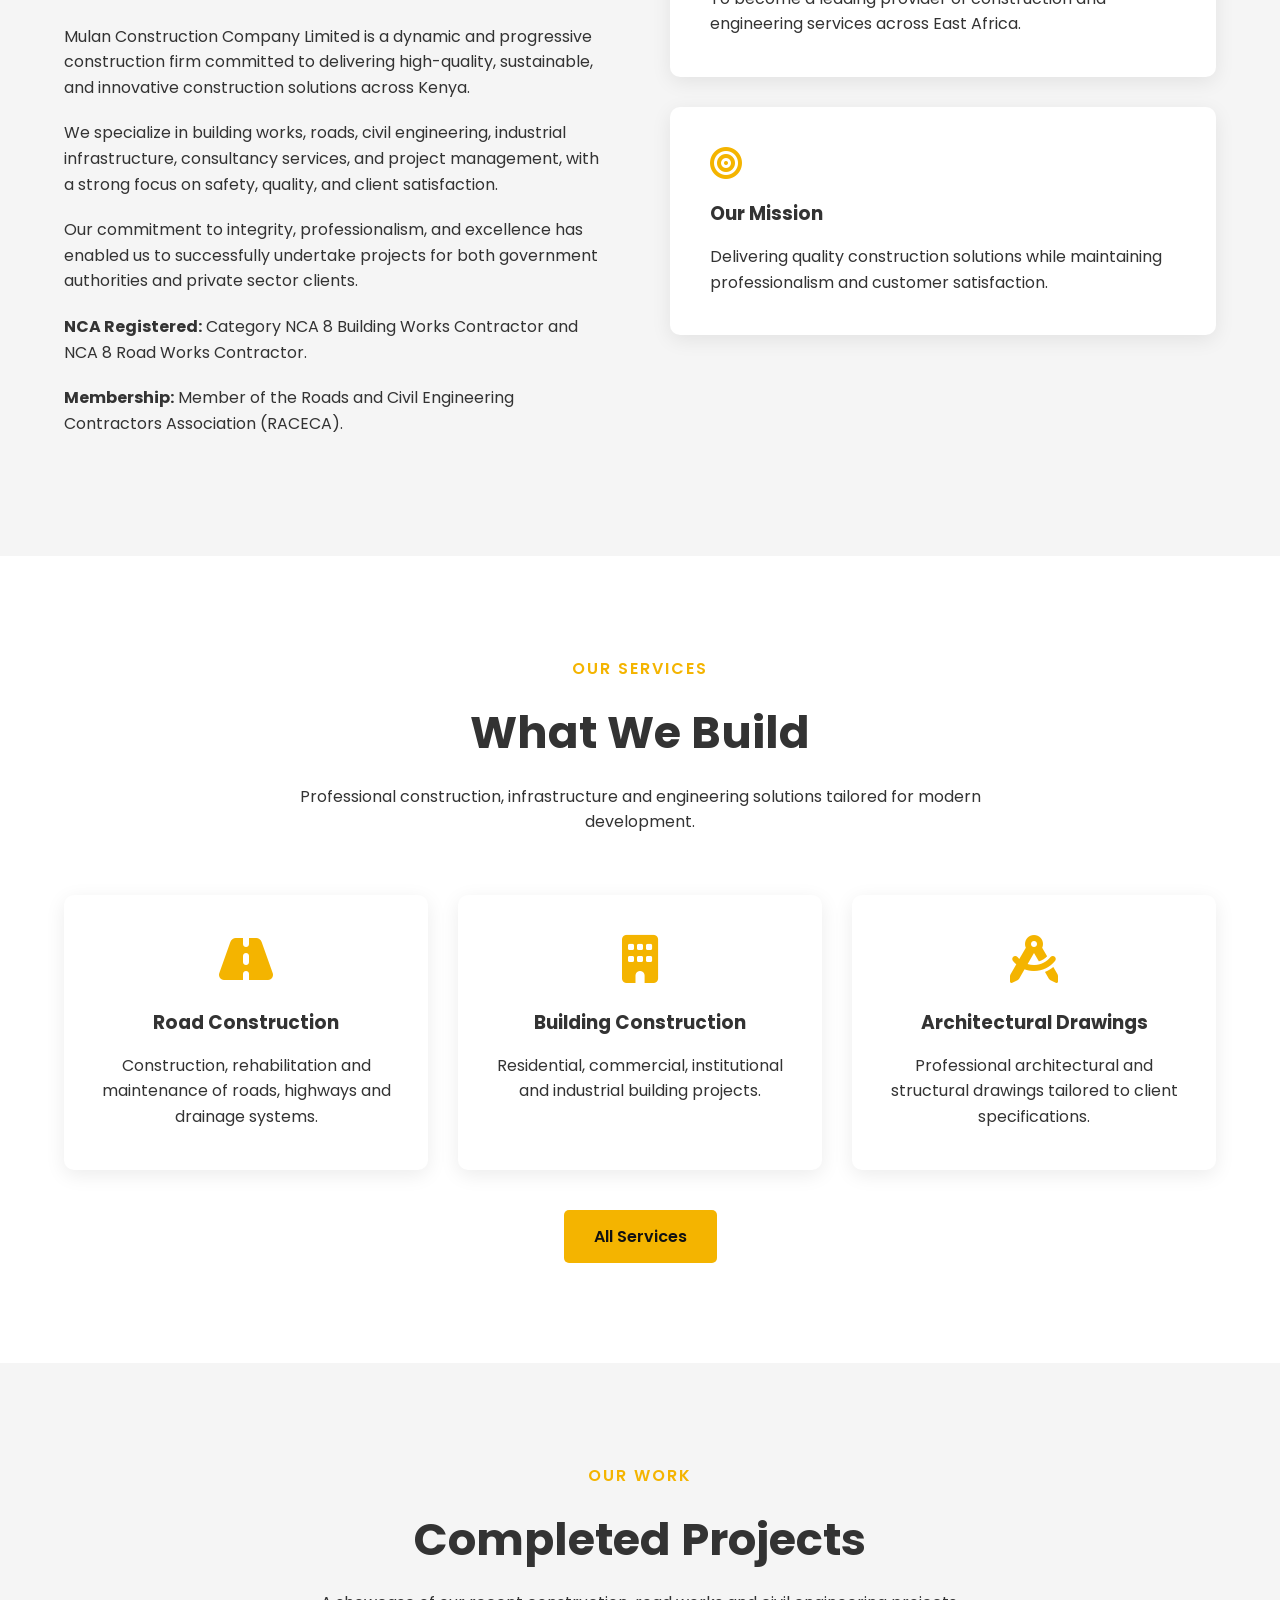
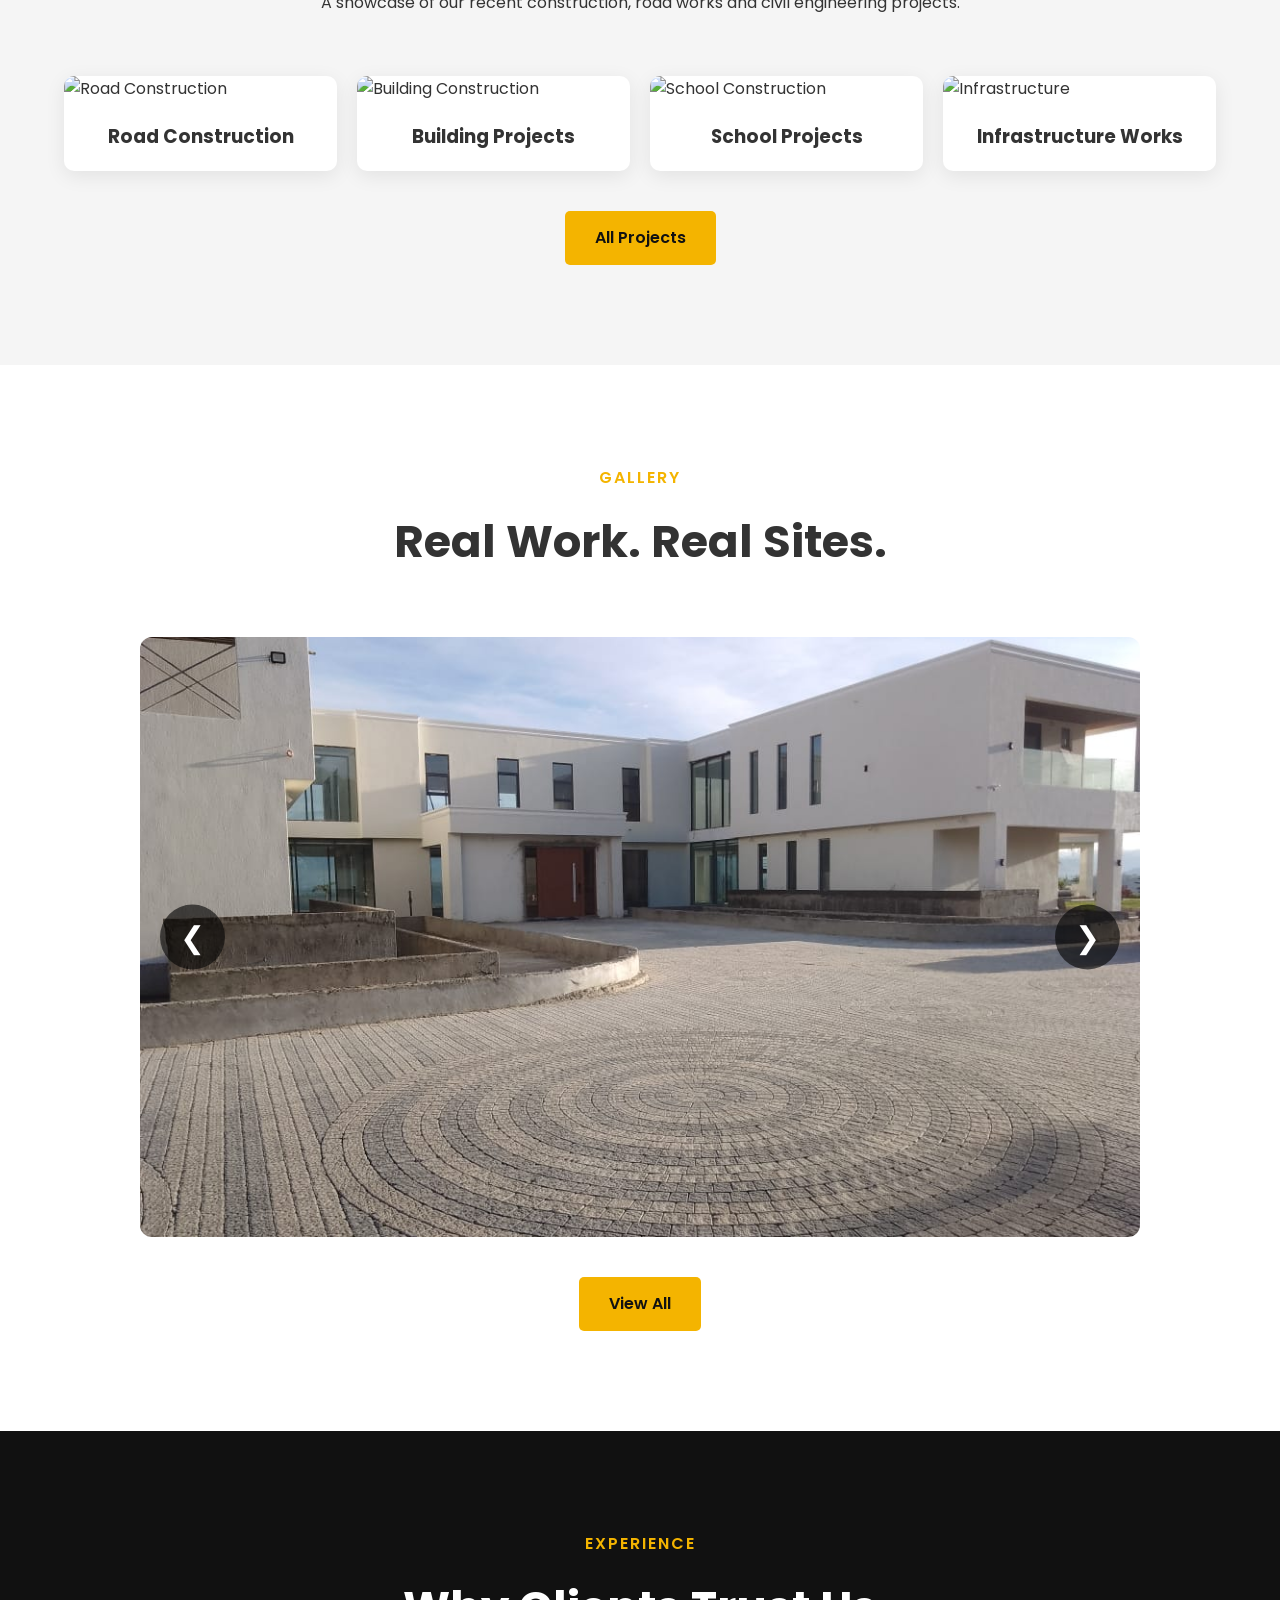
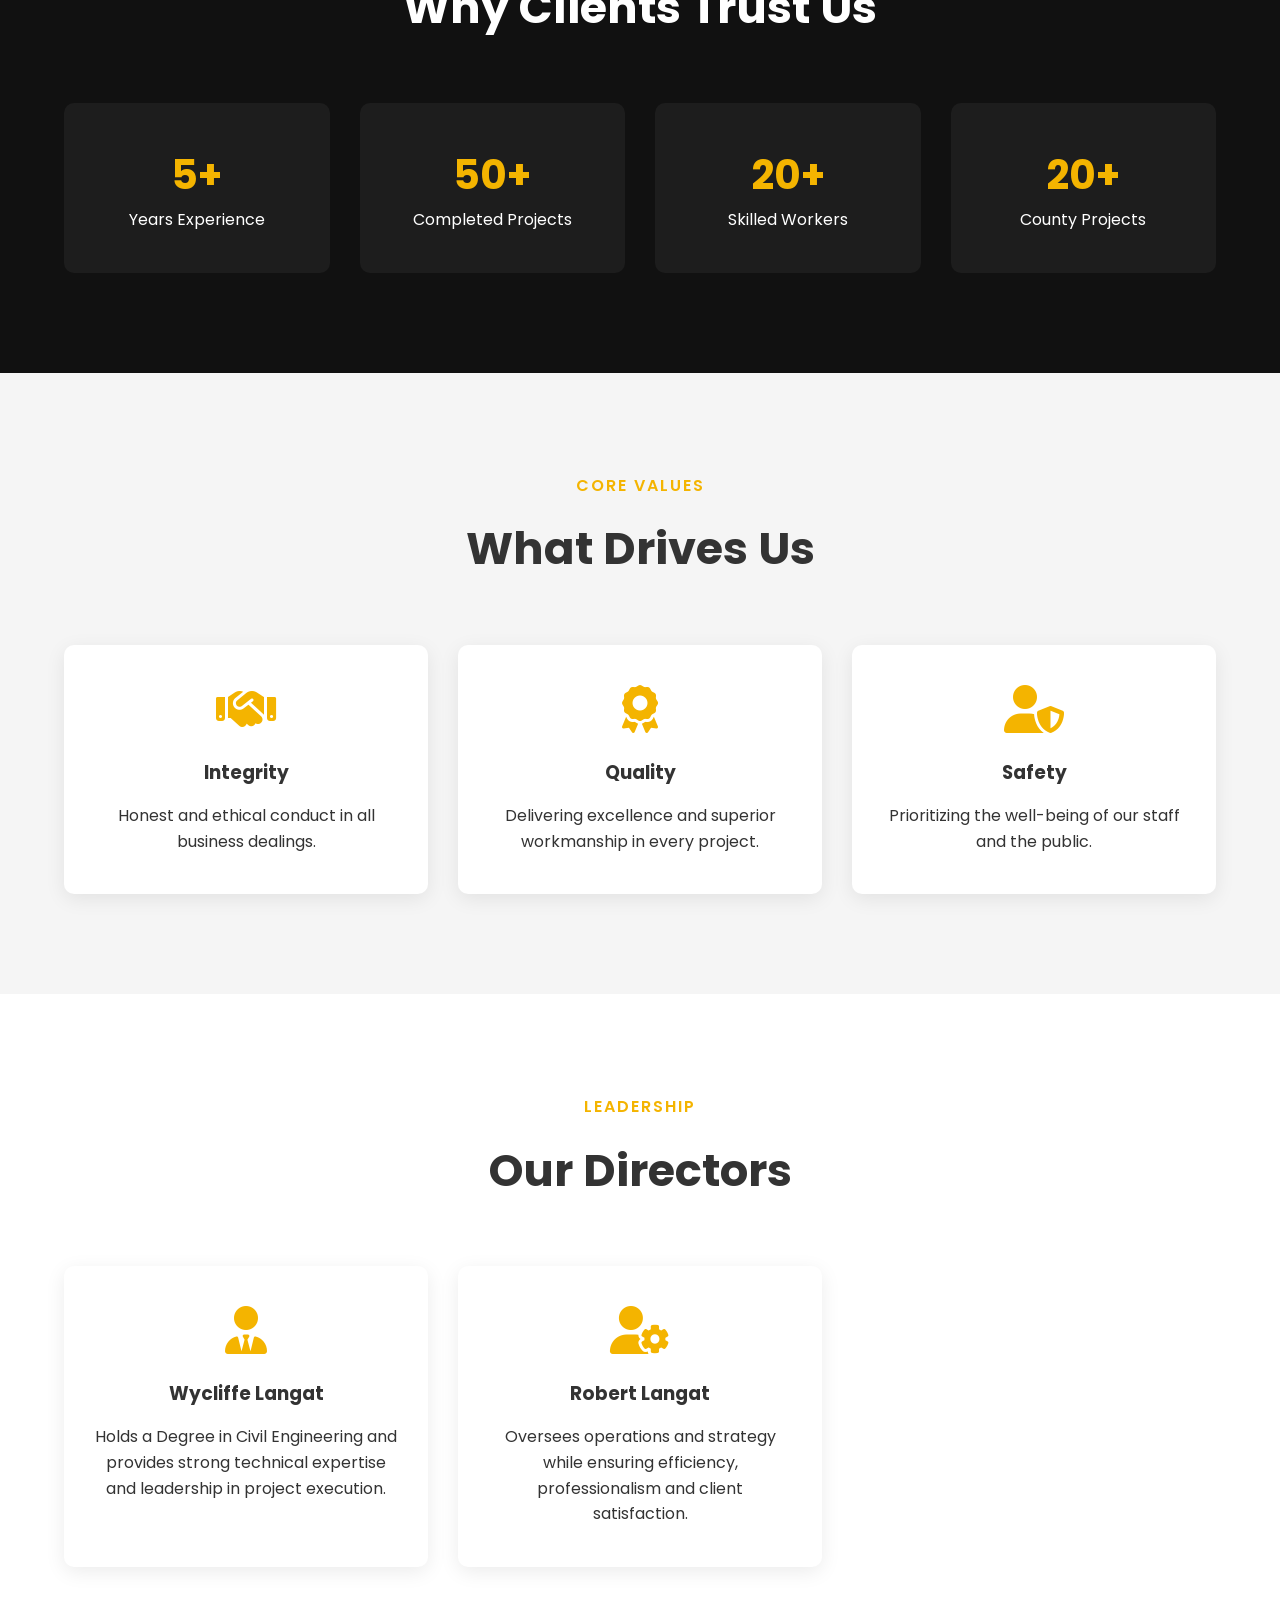
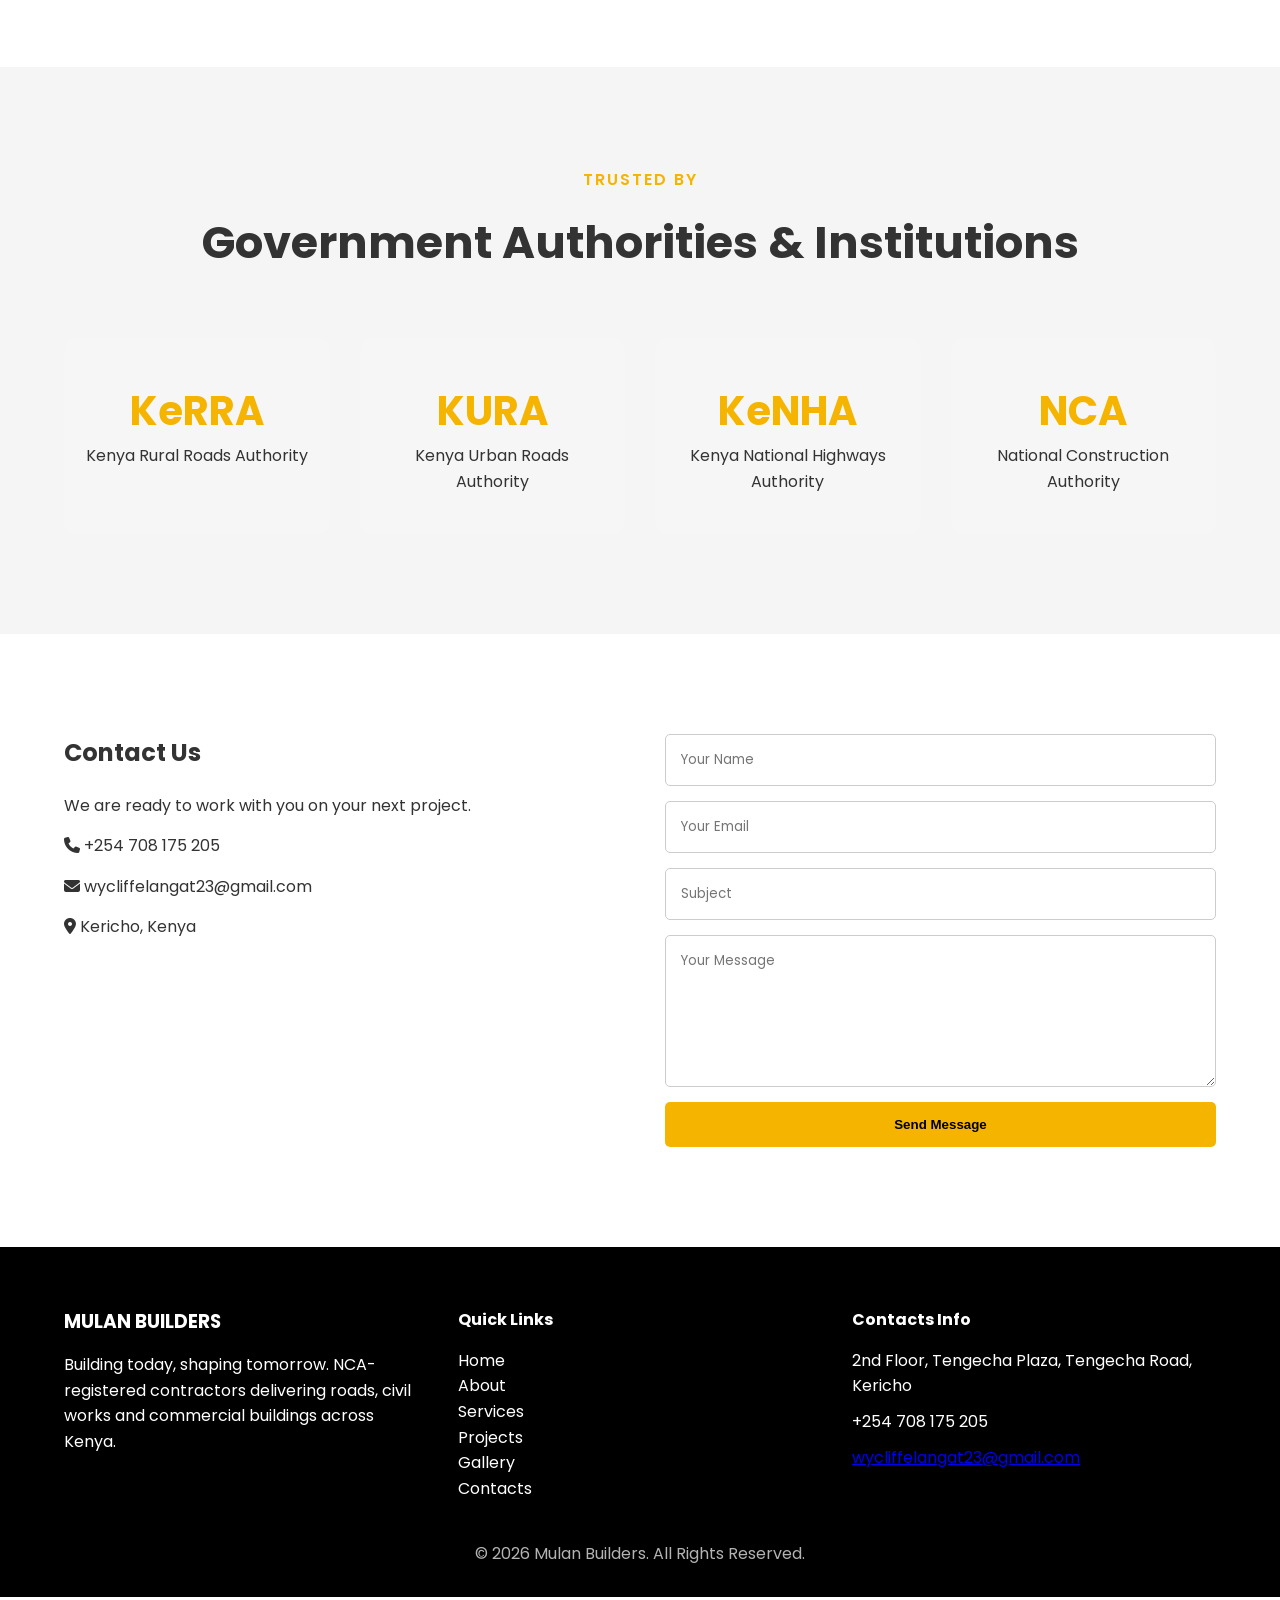
==== commit be8b23ae: "form correction" ====
--- a/index.html
+++ b/index.html
@@ -361,6 +361,14 @@
                 </div>
 
             </div>
+
+                    <div class="hero-buttons" style="justify-content:center; margin-top:40px;">
+
+            <a href="projects.html" class="btn btn-primary">
+                All Projects
+            </a>
+
+        </div>
 
         </div>
 
@@ -441,7 +449,13 @@
         <button class="gallery-btn next">&#10095;</button>
 
     </div>
-
+            <div class="hero-buttons" style="justify-content:center; margin-top:40px;">
+
+            <a href="gallery.html" class="btn btn-primary">
+                View All
+            </a>
+
+        </div>
 </div>
 
 </section>
@@ -733,37 +747,50 @@
         <!-- FORM -->
 
         <form 
-            class="contact-form"
-            action="https://formspree.io/f/YOUR_FORM_ID"
-            method="POST"
-        >
-
-            <input 
-                type="text"
-                name="name"
-                placeholder="Your Name"
-                required
-            >
-
-            <input 
-                type="email"
-                name="email"
-                placeholder="Your Email"
-                required
-            >
-
-            <textarea 
-                name="message"
-                rows="6"
-                placeholder="Your Message"
-                required
-            ></textarea>
-
-            <button type="submit">
-                Send Message
-            </button>
-
-        </form>
+    class="contact-form"
+    action="https://formspree.io/f/xykalwwj"
+    method="POST"
+>
+
+    <input
+        type="hidden"
+        name="_subject"
+        value="New Contact Form Submission - Mulan Builders"
+    >
+
+    <input 
+        type="text"
+        name="name"
+        placeholder="Your Name"
+        required
+    >
+
+    <input 
+        type="email"
+        name="email"
+        placeholder="Your Email"
+        required
+    >
+
+    <input
+        type="text"
+        name="subject"
+        placeholder="Subject"
+        required
+    >
+
+    <textarea 
+        name="message"
+        rows="6"
+        placeholder="Your Message"
+        required
+    ></textarea>
+
+    <button type="submit">
+        Send Message
+    </button>
+
+</form>
 
     </div>
 
@@ -775,7 +802,7 @@
     <!-- ========================= -->
 
     <footer class="footer">
-      <div class="container footer-container">
+      <div class="container footer-container">  
         <!-- COMPANY -->
 
         <div>
